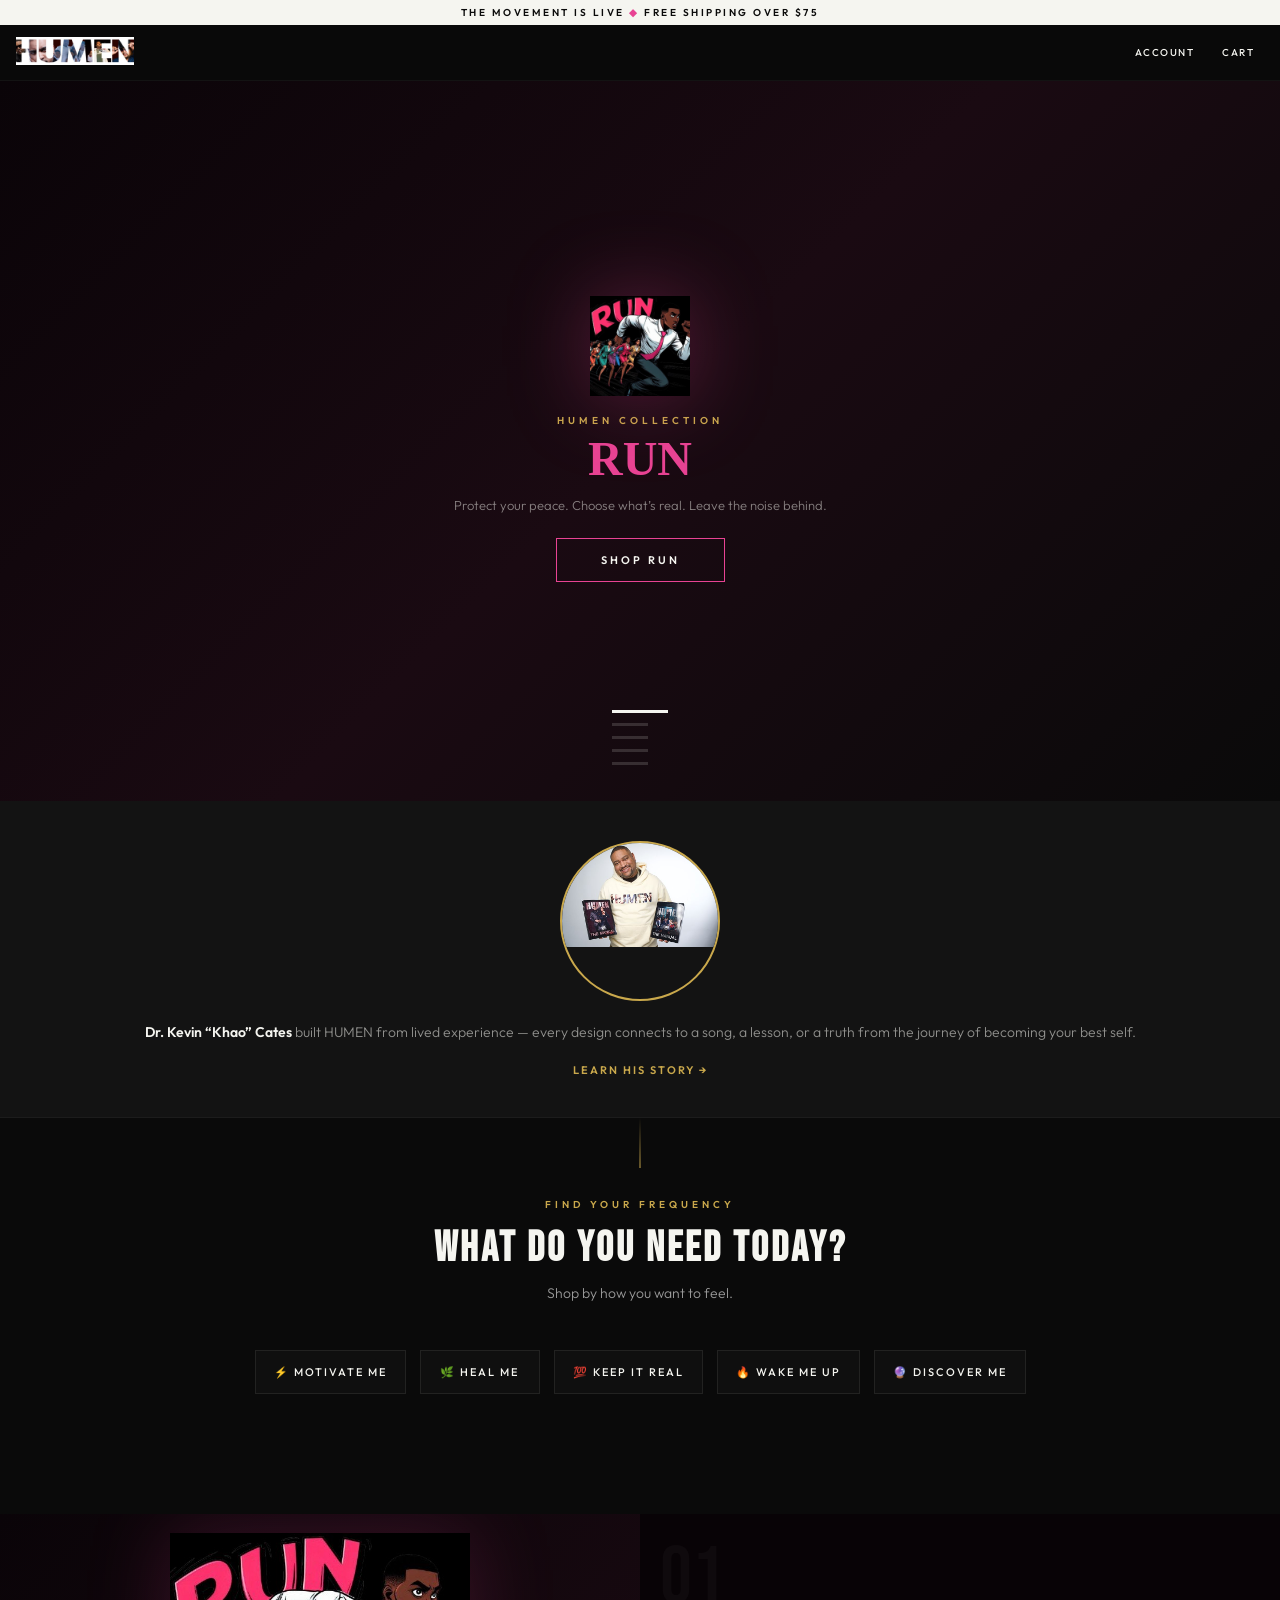
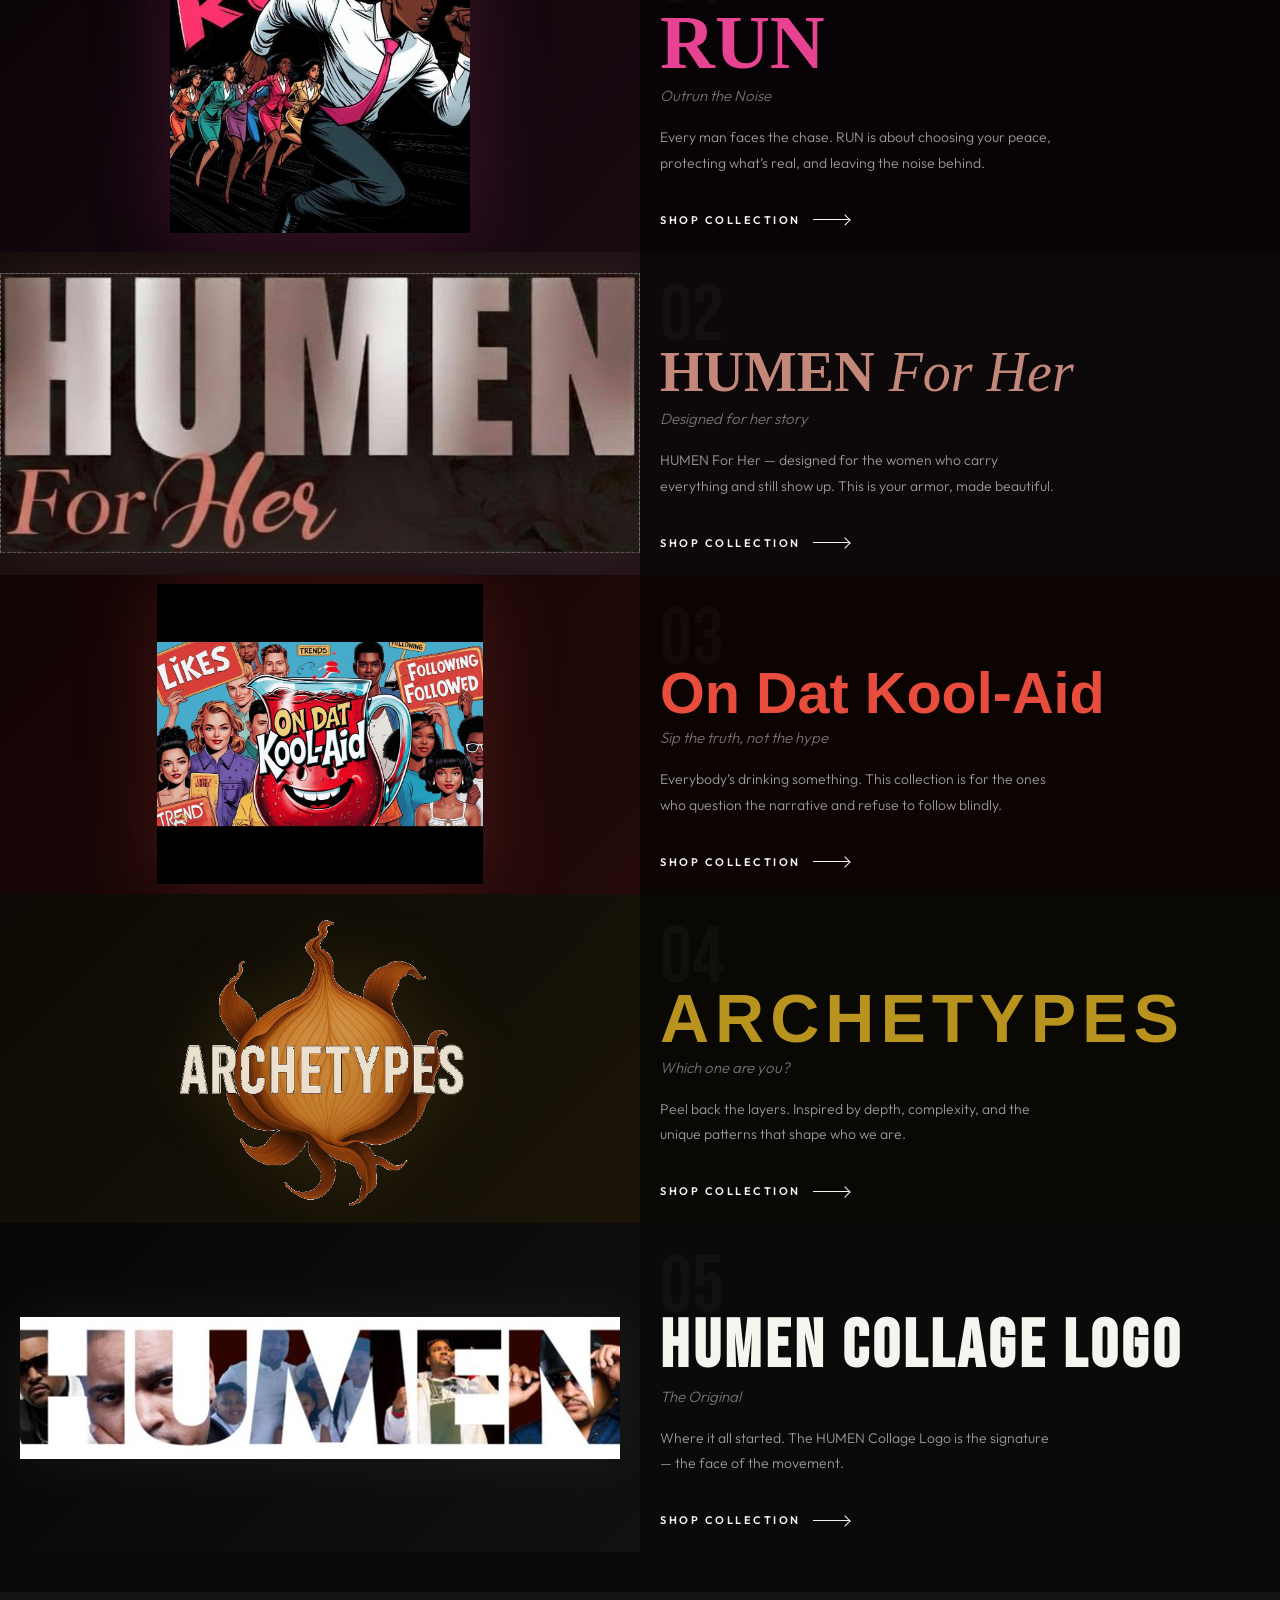
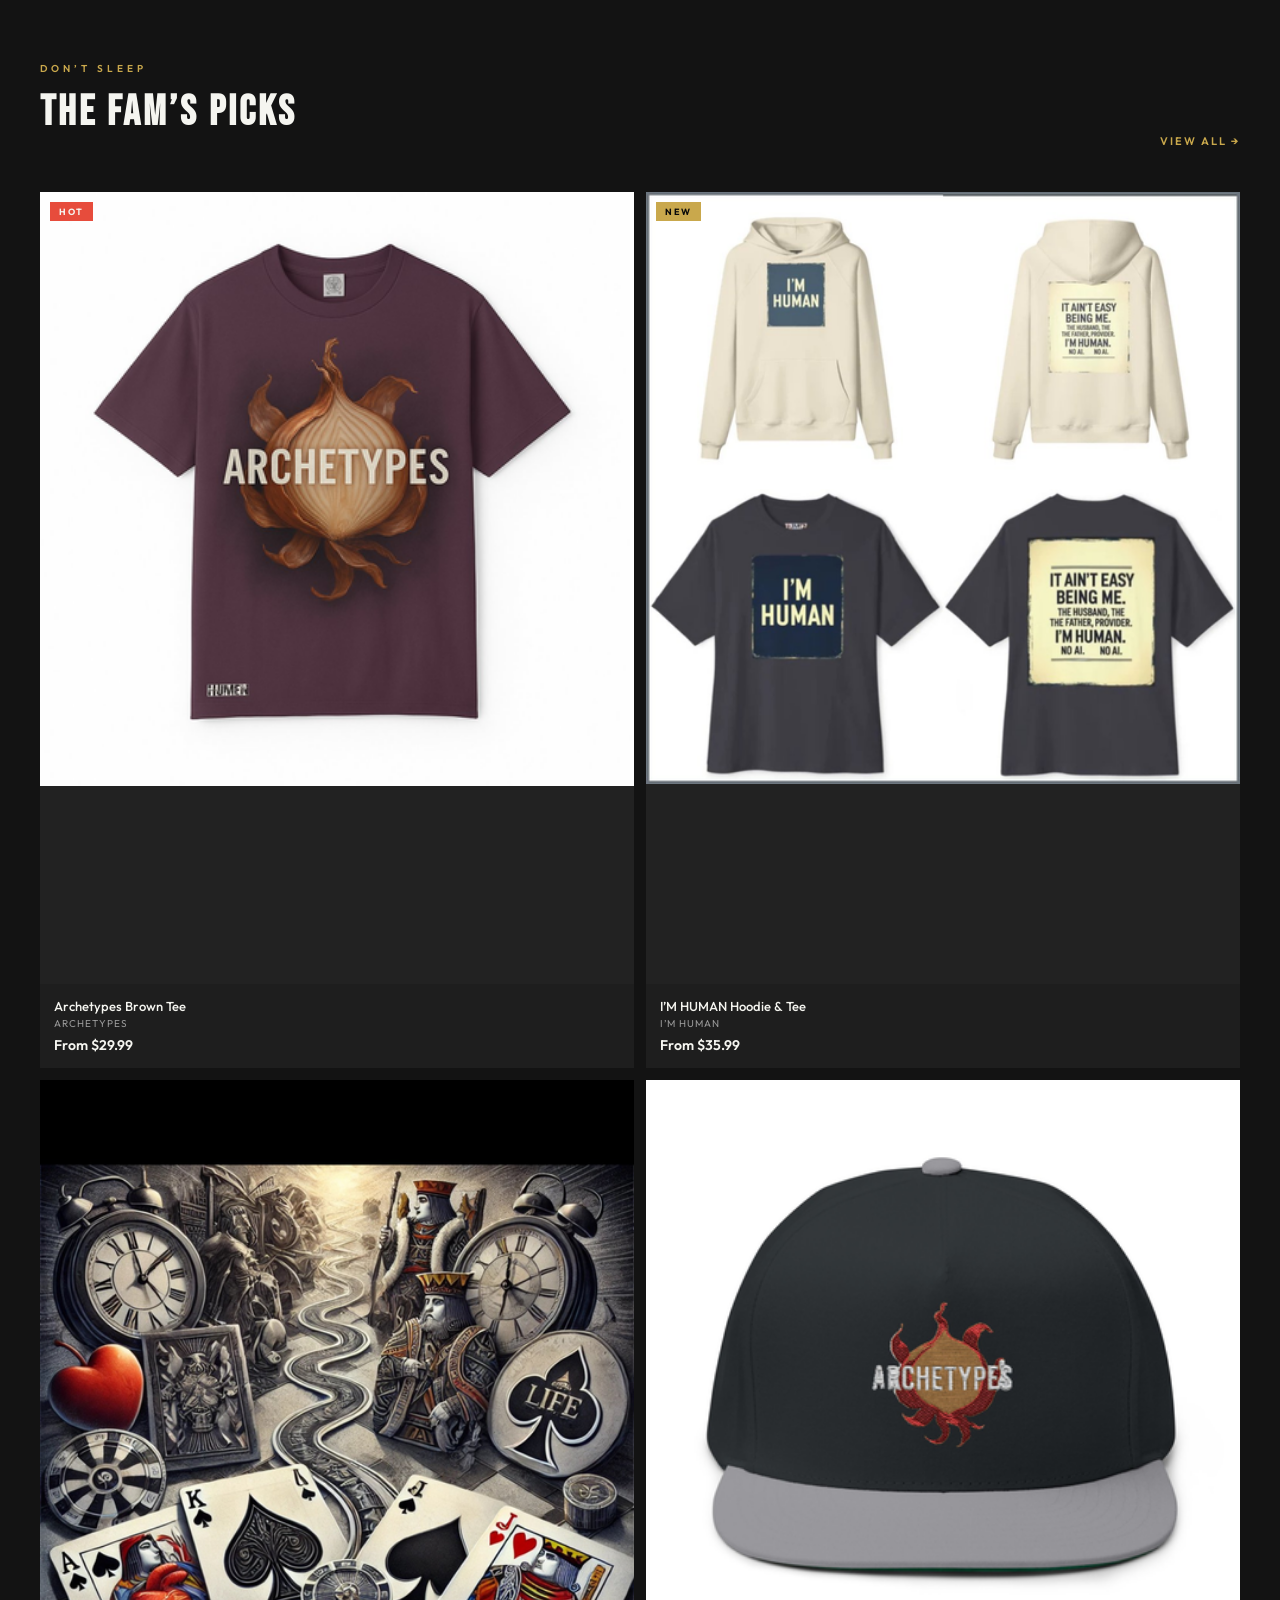
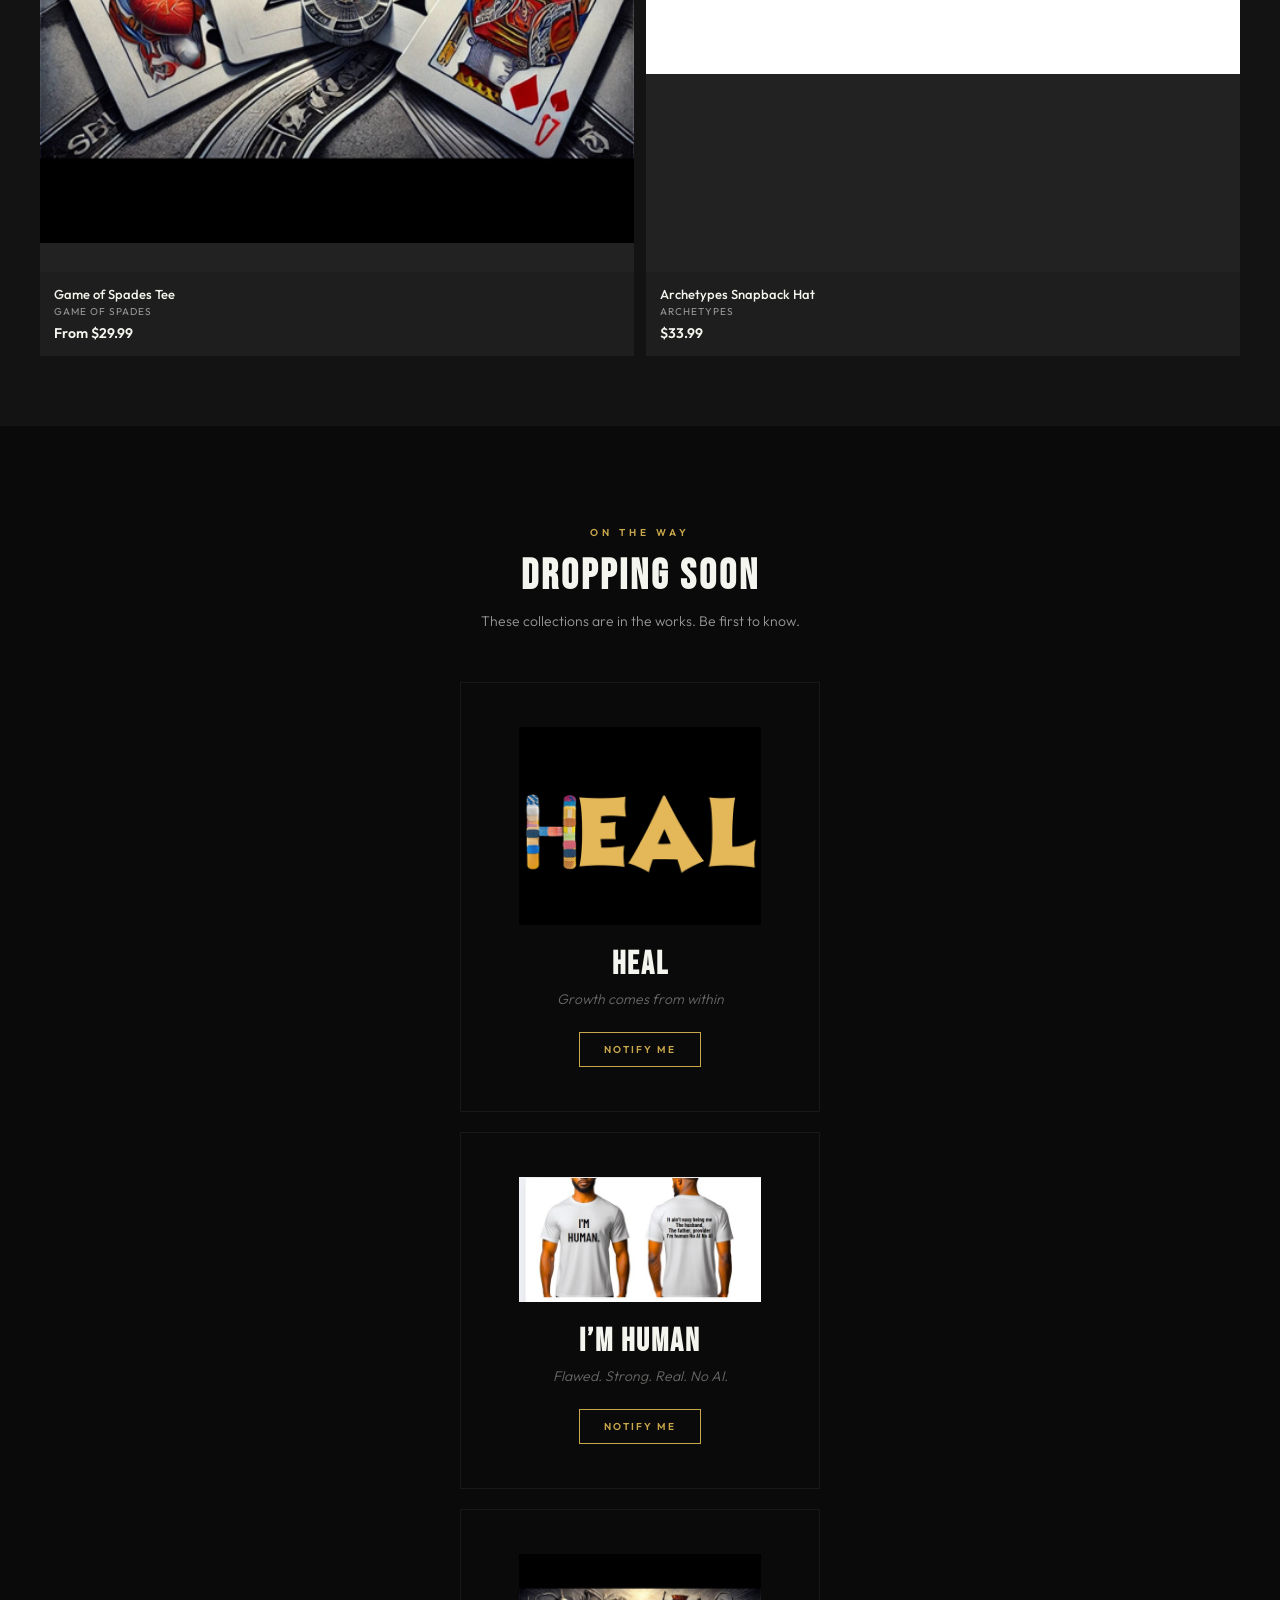
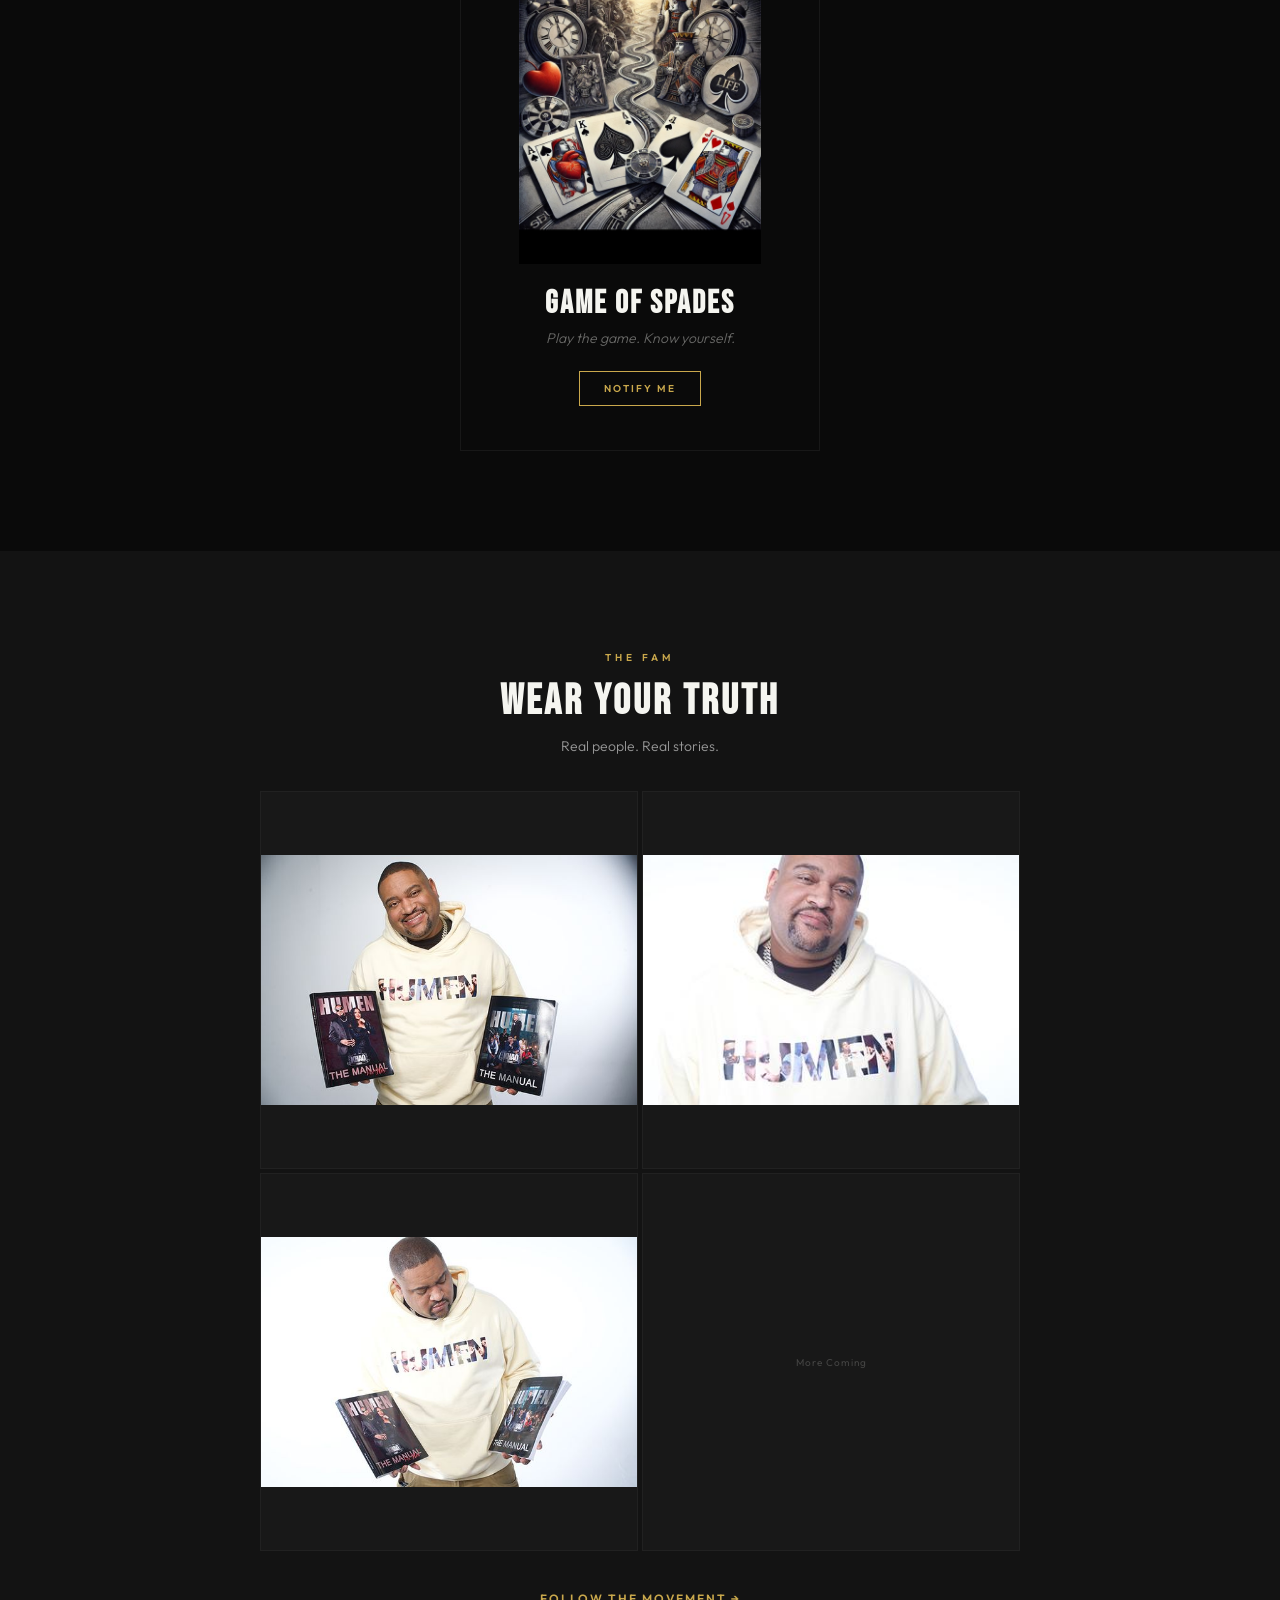
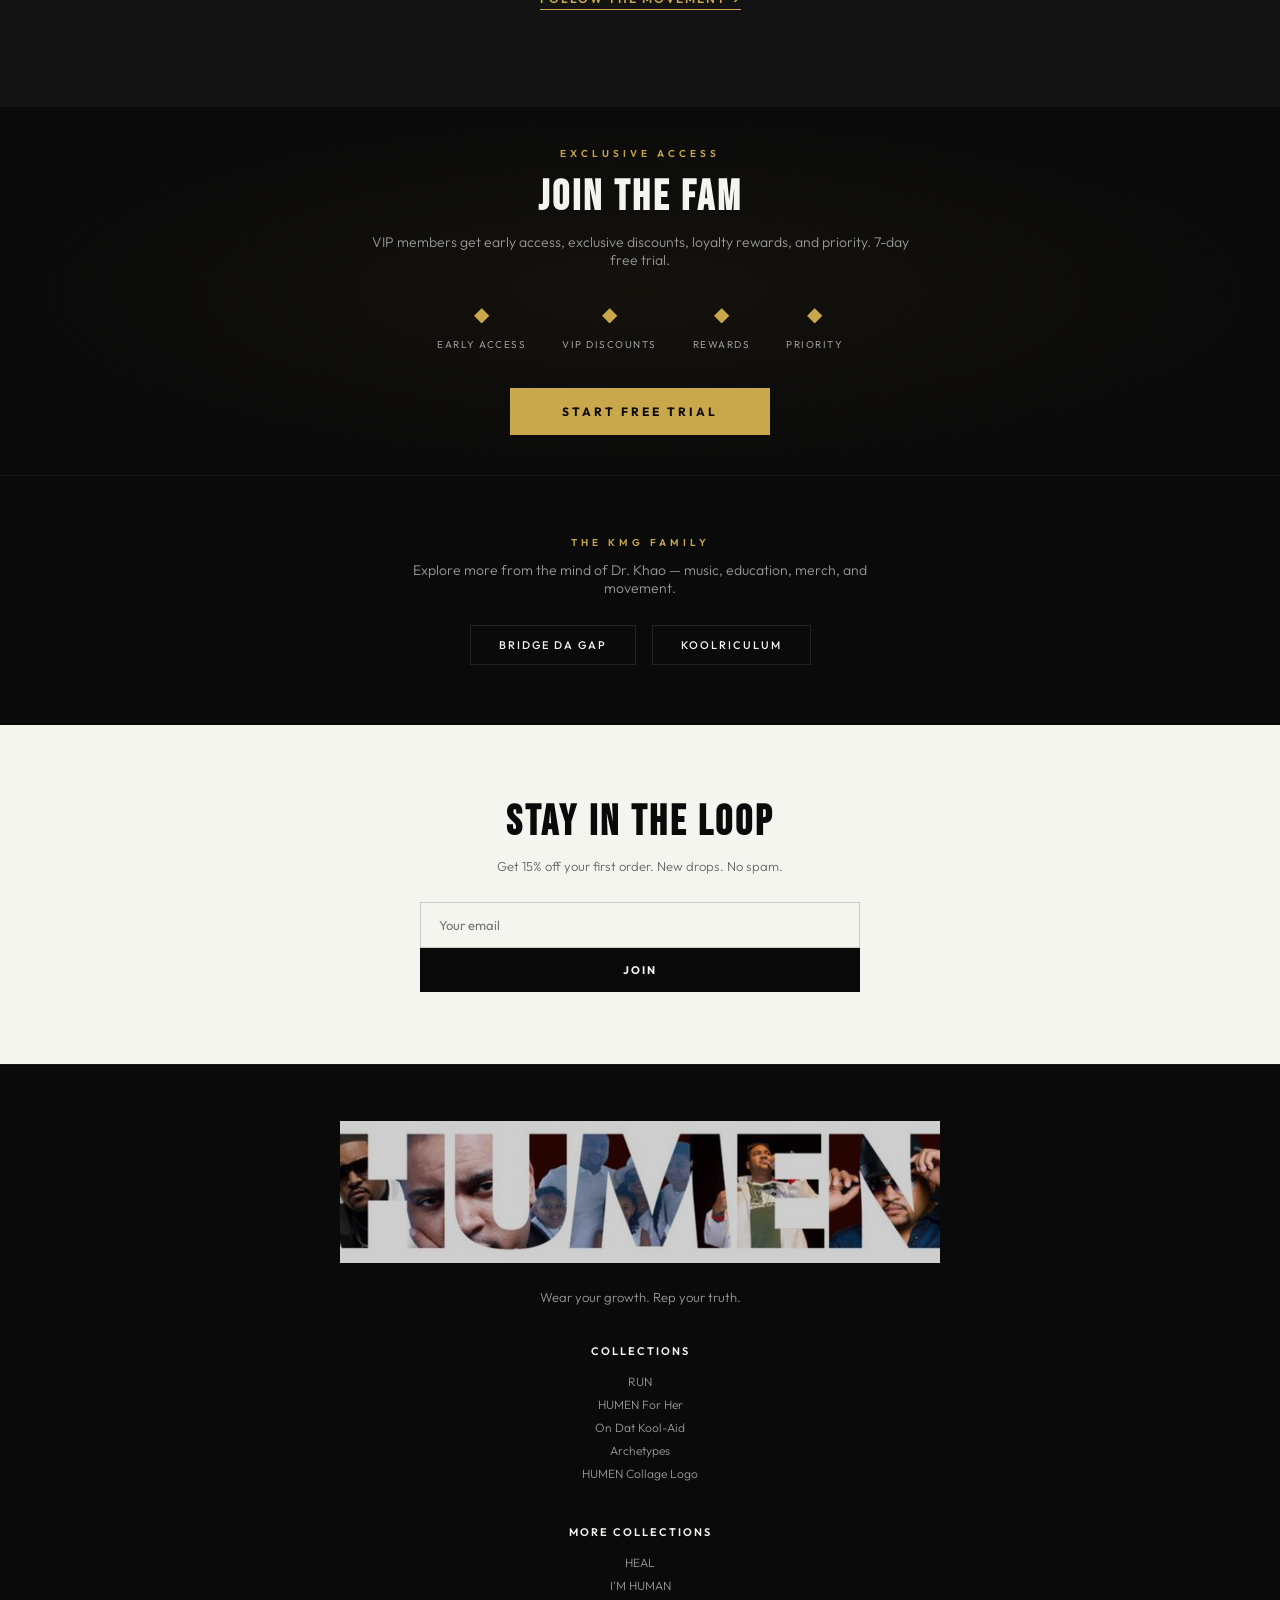
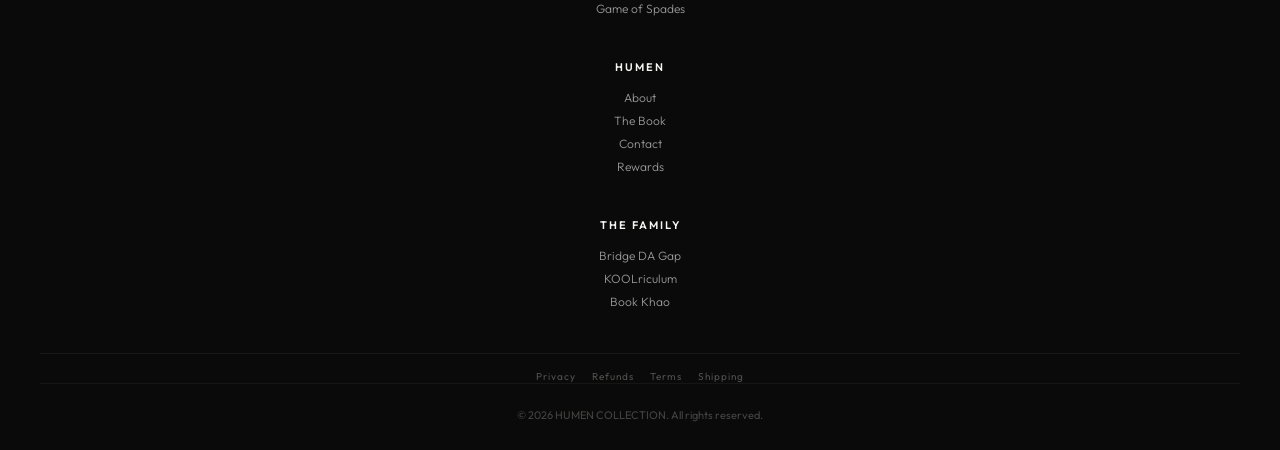
==== index.html @ 210ad0f3 "Add files via upload" ====
<!DOCTYPE html>
<html lang="en">
<head>
<meta charset="UTF-8">
<meta name="viewport" content="width=device-width, initial-scale=1.0">
<title>HUMEN COLLECTION | Wear Your Growth</title>
<link href="https://fonts.googleapis.com/css2?family=Bebas+Neue&family=Outfit:wght@300;400;500;600;700&family=Playfair+Display:ital,wght@0,700;1,400&display=swap" rel="stylesheet">
<link rel="stylesheet" href="css/styles.css?v=17">

</head>
<body>
<div id="cart-notif"><span class="cn-text"></span></div>
<div class="ban">The Movement Is Live <span class="ac">&#9670;</span> Free Shipping Over $75</div>
<nav>
  <div class="nl"><a href="index.html"><img src="images/humen-logo.jpg" alt="HUMEN" width="120" height="28"></a></div>
  <div class="nm" onclick="this.nextElementSibling.classList.toggle('open')">&#9776;</div>
  <ul class="nk">
    <li><a href="index.html">Home</a></li>
    <li class="nd"><a href="#">Collections &#9662;</a>
      <ul class="ndd">
        <li><a href="run.html">RUN</a></li>
        <li><a href="forher.html">HUMEN For Her</a></li>
        <li><a href="koolaid.html">On Dat Kool-Aid</a></li>
        <li><a href="archetypes.html">Archetypes</a></li>
        <li><a href="collage.html">Collage Logo</a></li>
        <li><a href="heal.html">HEAL</a></li>
        <li><a href="imhuman.html">I'M HUMAN</a></li>
        <li><a href="spades.html">Game of Spades</a></li>
      </ul>
    </li>
    <li><a href="https://www.humencollection.me/collections/all-products" target="_blank">Shop All</a></li>
    <li><a href="about.html">About</a></li>
    <li><a href="https://www.humen.me/books" target="_blank">The Book</a></li>
  </ul>
  <div class="nr">
    <a href="https://www.humencollection.me/account" target="_blank" class="ni">Account</a>
    <a href="cart.html" class="ni">Cart <span class="cart-count">0</span></a>
  </div>
</nav>



<section class="hero" style="height:80vh;min-height:480px;max-height:750px;position:relative;overflow:hidden">

<div class="hs s-run on" style="position:absolute;inset:0;display:flex;align-items:center;justify-content:center;padding:0">
<div style="text-align:center;max-width:600px;padding:0 30px">
<img src="images/run-art.png" alt="RUN" style="margin-bottom:14px;filter:drop-shadow(0 0 40px rgba(232,67,147,.3))">
<div style="font-size:10px;letter-spacing:4px;text-transform:uppercase;color:var(--gd);margin-bottom:6px;font-weight:600">HUMEN Collection</div>
<h1 style="font-family:'Permanent Marker',cursive;font-size:clamp(32px,4vw,48px);color:var(--rp);line-height:1.1;margin-bottom:10px">RUN</h1>
<p style="font-size:13px;color:rgba(245,245,240,.5);font-weight:300;line-height:1.5;margin-bottom:22px">Protect your peace. Choose what’s real. Leave the noise behind.</p>
<a href="#" class="hb bp" onclick="window.location.href='run.html';return false"><span>Shop RUN</span></a>
</div>
</div>

<div class="hs s-fh" style="position:absolute;inset:0;display:flex;align-items:center;justify-content:center;padding:0">
<div style="text-align:center;max-width:600px;padding:0 30px">
<img src="images/forher-logo.png" alt="HUMEN For Her" style="margin-bottom:14px;filter:drop-shadow(0 0 30px rgba(196,136,123,.2))">
<div style="font-size:10px;letter-spacing:4px;text-transform:uppercase;color:var(--gd);margin-bottom:6px;font-weight:600">HUMEN Collection</div>
<h1 style="font-family:'Cormorant Garamond',serif;font-size:clamp(15px,1.8vw,20px);font-style:italic;letter-spacing:3px;color:var(--hr);line-height:1.1;margin-bottom:10px">Strength never looked this good.</h1>
<p style="font-size:13px;color:rgba(245,245,240,.5);font-weight:300;line-height:1.5;margin-bottom:22px">Designed for her story.</p>
<a href="#" class="hb br" onclick="window.location.href='forher.html';return false"><span>Shop HUMEN For Her</span></a>
</div>
</div>

<div class="hs s-ka" style="position:absolute;inset:0;display:flex;align-items:center;justify-content:center;padding:0">
<div style="text-align:center;max-width:600px;padding:0 30px">
<img src="images/koolaid-art.png" alt="On Dat Kool-Aid" style="margin-bottom:14px;filter:drop-shadow(0 0 40px rgba(231,76,60,.2))">
<div style="font-size:10px;letter-spacing:4px;text-transform:uppercase;color:var(--gd);margin-bottom:6px;font-weight:600">HUMEN Collection</div>
<h1 style="font-family:'Righteous',sans-serif;font-size:clamp(22px,3vw,36px);color:var(--kr);line-height:1.1;margin-bottom:10px">ON DAT KOOL-AID</h1>
<p style="font-size:13px;color:rgba(245,245,240,.5);font-weight:300;line-height:1.5;margin-bottom:22px">Sip the truth, not the hype.</p>
<a href="#" class="hb brd" onclick="window.location.href='koolaid.html';return false"><span>Shop Kool-Aid</span></a>
</div>
</div>

<div class="hs s-ar" style="position:absolute;inset:0;display:flex;align-items:center;justify-content:center;padding:0">
<div style="text-align:center;max-width:600px;padding:0 30px">
<img src="images/archetypes-logo.png" alt="Archetypes" style="margin-bottom:14px;filter:drop-shadow(0 0 30px rgba(184,148,31,.15))">
<div style="font-size:10px;letter-spacing:4px;text-transform:uppercase;color:var(--gd);margin-bottom:6px;font-weight:600">HUMEN Collection</div>
<h1 style="font-family:'Oswald',sans-serif;font-size:clamp(22px,3vw,36px);font-weight:700;letter-spacing:6px;color:var(--ag);line-height:1.1;margin-bottom:10px">ARCHETYPES</h1>
<p style="font-size:13px;color:rgba(245,245,240,.5);font-weight:300;line-height:1.5;margin-bottom:22px">Peel back the layers. Which one are you?</p>
<a href="#" class="hb bg" onclick="window.location.href='archetypes.html';return false"><span>Shop Archetypes</span></a>
</div>
</div>

<div class="hs s-cl" style="position:absolute;inset:0;display:flex;align-items:center;justify-content:center;padding:0">
<div style="text-align:center;max-width:600px;padding:0 30px">
<img src="images/humen-logo.jpg" alt="HUMEN" style="margin-bottom:14px;filter:drop-shadow(0 0 30px rgba(255,255,255,.06))">
<div style="font-size:10px;letter-spacing:4px;text-transform:uppercase;color:var(--gd);margin-bottom:6px;font-weight:600">HUMEN Collection</div>
<h1 style="font-family:'Bebas Neue',sans-serif;font-size:clamp(22px,3vw,36px);letter-spacing:4px;color:var(--wh);line-height:1.1;margin-bottom:10px">HUMEN COLLAGE LOGO</h1>
<p style="font-size:13px;color:rgba(245,245,240,.5);font-weight:300;line-height:1.5;margin-bottom:22px">The original. The foundation. Wear the story.</p>
<a href="#" class="hb " onclick="window.location.href='collage.html';return false"><span>Shop The Original</span></a>
</div>
</div>

<div class="hi"><button class="ind on" onclick="gs(0)"></button><button class="ind" onclick="gs(1)"></button><button class="ind" onclick="gs(2)"></button><button class="ind" onclick="gs(3)"></button><button class="ind" onclick="gs(4)"></button></div>
</section>

<section class="fs">
<div class="fp" style="width:160px;height:160px;min-width:160px;min-height:160px;border-radius:50%;border:2px solid var(--gd);overflow:hidden;flex-shrink:0"><img src="images/khao-books.jpg" alt="Khao"></div>
<p class="ft"><strong>Dr. Kevin &ldquo;Khao&rdquo; Cates</strong> built HUMEN from lived experience &mdash; every design connects to a song, a lesson, or a truth from the journey of becoming your best self.</p>
<a href="https://www.humen.me" target="_blank" class="fk">Learn His Story &rarr;</a>
</section>

<section class="ms" id="mood">
<div class="sl">Find Your Frequency</div><h2 class="st">WHAT DO YOU NEED TODAY?</h2><p class="ss">Shop by how you want to feel.</p>
<div class="mg">
<a href="#" class="mb mr" onclick="window.location.href='run.html';return false">&#9889; Motivate Me</a>
<a href="#" class="mb mh" onclick="window.location.href='heal.html';return false">&#127807; Heal Me</a>
<a href="#" class="mb mrl" onclick="window.location.href='imhuman.html';return false">&#128175; Keep It Real</a>
<a href="#" class="mb mw" onclick="window.location.href='koolaid.html';return false">&#128293; Wake Me Up</a>
<a href="#" class="mb md" onclick="window.location.href='archetypes.html';return false">&#128302; Discover Me</a>
</div>
</section>

<section class="cs" id="cols">
<div class="cb b-run fi"><div class="cv"><div class="cvb"></div><img src="images/run-art.png" alt="RUN" style="filter:drop-shadow(0 0 40px rgba(232,67,147,.2))"></div><div class="ci"><div class="cn">01</div><h2 style="font-family:'Permanent Marker',cursive;font-size:clamp(44px,6vw,76px);color:var(--rp);line-height:1;margin-bottom:6px">RUN</h2><p class="ct">Outrun the Noise</p><p class="cst">Every man faces the chase. RUN is about choosing your peace, protecting what&rsquo;s real, and leaving the noise behind.</p><a class="cc" onclick="window.location.href='run.html'">Shop Collection <span class="aw"></span></a></div></div>
<div class="cb b-fh" onclick="window.open('https://www.humencollection.me/collections/humen-for-her','_blank')" style="cursor:pointer fi"><div class="cv"><div class="cvb"></div><img src="images/forher-logo.png" alt="HUMEN For Her" style="max-width:55%;filter:drop-shadow(0 0 30px rgba(196,136,123,.15))"></div><div class="ci"><div class="cn">02</div><h2 style="font-family:'Cormorant Garamond',serif;font-size:clamp(34px,5vw,56px);font-weight:600;color:var(--hr);line-height:1.1;margin-bottom:6px">HUMEN <em style="font-style:italic;font-weight:400">For Her</em></h2><p class="ct">Designed for her story</p><p class="cst">HUMEN For Her &mdash; designed for the women who carry everything and still show up. This is your armor, made beautiful.</p><a class="cc" onclick="window.location.href='forher.html'">Shop Collection <span class="aw"></span></a></div></div>
<div class="cb b-ka" onclick="window.open('https://www.humencollection.me/collections/on-dat-kool-aid','_blank')" style="cursor:pointer fi"><div class="cv"><div class="cvb"></div><img src="images/koolaid-art.png" alt="On Dat Kool-Aid" style="max-width:65%;filter:drop-shadow(0 0 40px rgba(231,76,60,.2))"></div><div class="ci"><div class="cn">03</div><h2 style="font-family:'Righteous',sans-serif;font-size:clamp(32px,4.5vw,58px);color:var(--kr);line-height:1;margin-bottom:6px">On Dat Kool-Aid</h2><p class="ct">Sip the truth, not the hype</p><p class="cst">Everybody&rsquo;s drinking something. This collection is for the ones who question the narrative and refuse to follow blindly.</p><a class="cc" onclick="window.location.href='koolaid.html'">Shop Collection <span class="aw"></span></a></div></div>
<div class="cb b-ar" onclick="window.open('https://www.humencollection.me/collections/archetypes','_blank')" style="cursor:pointer fi"><div class="cv"><div class="cvb"></div><img src="images/archetypes-logo.png" alt="Archetypes" style="max-width:55%;filter:drop-shadow(0 0 30px rgba(184,148,31,.15))"></div><div class="ci"><div class="cn">04</div><h2 style="font-family:'Oswald',sans-serif;font-size:clamp(38px,5.5vw,68px);font-weight:700;color:var(--ag);letter-spacing:6px;text-transform:uppercase;line-height:1;margin-bottom:6px">Archetypes</h2><p class="ct">Which one are you?</p><p class="cst">Peel back the layers. Inspired by depth, complexity, and the unique patterns that shape who we are.</p><a class="cc" onclick="window.location.href='archetypes.html'">Shop Collection <span class="aw"></span></a></div></div>
<div class="cb b-cl" onclick="window.open('https://www.humencollection.me/collections/humen-collection','_blank')" style="cursor:pointer fi"><div class="cv"><div class="cvb"></div><img src="images/humen-logo.jpg" alt="HUMEN" style="max-width:65%;filter:drop-shadow(0 0 30px rgba(255,255,255,.06))"></div><div class="ci"><div class="cn">05</div><h2 style="font-family:'Bebas Neue',sans-serif;font-size:clamp(38px,5.5vw,68px);letter-spacing:4px;line-height:1;margin-bottom:6px">HUMEN Collage Logo</h2><p class="ct">The Original</p><p class="cst">Where it all started. The HUMEN Collage Logo is the signature &mdash; the face of the movement.</p><a class="cc" onclick="window.location.href='collage.html'">Shop Collection <span class="aw"></span></a></div></div>
</section>

<section class="ts" id="trend">
<div class="th"><div><div class="sl">Don&rsquo;t Sleep</div><h2 class="st">THE FAM&rsquo;S PICKS</h2></div><a href="https://www.humencollection.me/collections/all-products" target="_blank" class="tl">View All &rarr;</a></div>
<div class="tg">
<div class="pc" onclick="window.open('https://www.humencollection.me/collections/archetypes','_blank')" style="cursor:pointer"><div class="pi"><div class="pb">Hot</div><img src="images/archetypes-mock.png" alt="Archetypes Tee"><div class="qb">Add to Cart &rarr;</div></div><div class="pd"><div class="pn">Archetypes Brown Tee</div><div class="pct">Archetypes</div><div class="pp">From $29.99</div></div></div>
<div class="pc" onclick="window.open('https://www.humencollection.me/collections/im-human','_blank')" style="cursor:pointer"><div class="pi"><div class="pb nb">New</div><img src="images/im-human-mocks.png" alt="I'M HUMAN"><div class="qb">Add to Cart &rarr;</div></div><div class="pd"><div class="pn">I&rsquo;M HUMAN Hoodie &amp; Tee</div><div class="pct">I&rsquo;M HUMAN</div><div class="pp">From $35.99</div></div></div>
<div class="pc"><div class="pi"><img src="images/spades-tshirt.png" alt="Game of Spades"><div class="qb">Add to Cart &rarr;</div></div><div class="pd"><div class="pn">Game of Spades Tee</div><div class="pct">Game of Spades</div><div class="pp">From $29.99</div></div></div>
<div class="pc" onclick="window.open('https://www.humencollection.me/products/archetypes-collection-designer-flat-bill-cap','_blank')" style="cursor:pointer"><div class="pi"><img src="images/archetypes-hat.png" alt="Archetypes Hat"><div class="qb">Add to Cart &rarr;</div></div><div class="pd"><div class="pn">Archetypes Snapback Hat</div><div class="pct">Archetypes</div><div class="pp">$33.99</div></div></div>
</div>
</section>

<section class="cms">
<div class="sl">On The Way</div><h2 class="st">DROPPING SOON</h2><p class="ss" style="margin-bottom:52px">These collections are in the works. Be first to know.</p>
<div class="cmg">
<div class="cmc"><img src="images/heal-logo.png" alt="HEAL"><h3 class="cmn">HEAL</h3><p class="cmt">Growth comes from within</p><button class="nb2">Notify Me</button></div>
<div class="cmc"><img src="images/im-human-tee.png" alt="I'M HUMAN"><h3 class="cmn">I&rsquo;M HUMAN</h3><p class="cmt">Flawed. Strong. Real. No AI.</p><button class="nb2">Notify Me</button></div>
<div class="cmc"><img src="images/spades-tshirt.png" alt="Game of Spades" style="max-width:240px"><h3 class="cmn">GAME OF SPADES</h3><p class="cmt">Play the game. Know yourself.</p><button class="nb2">Notify Me</button></div>
</div>
</section>

<section class="coms">
<div class="sl">The Fam</div><h2 class="st">WEAR YOUR TRUTH</h2><p class="ss" style="max-width:480px;margin:0 auto 36px">Real people. Real stories.</p>
<div class="sg">
<div class="stl"><img src="images/khao-books.jpg" alt="" style="width:100%;height:100%;object-fit:cover"></div>
<div class="stl"><img src="images/khao-closeup.jpg" alt="" style="width:100%;height:100%;object-fit:cover"></div>
<div class="stl"><img src="images/khao-looking.jpg" alt="" style="width:100%;height:100%;object-fit:cover"></div>
<div class="stl" style="font-size:10px;color:rgba(245,245,240,.2)">More Coming</div>
</div>
<a href="#" class="cca">Follow The Movement &rarr;</a>
</section>

<section class="vs">
<div class="vc">
<div class="sl">Exclusive Access</div><h2 class="st">JOIN THE FAM</h2><p class="ss" style="margin-bottom:0">VIP members get early access, exclusive discounts, loyalty rewards, and priority. 7-day free trial.</p>
<div class="vp"><div class="pk"><span class="pki">&#9670;</span><span class="pkt">Early Access</span></div><div class="pk"><span class="pki">&#9670;</span><span class="pkt">VIP Discounts</span></div><div class="pk"><span class="pki">&#9670;</span><span class="pkt">Rewards</span></div><div class="pk"><span class="pki">&#9670;</span><span class="pkt">Priority</span></div></div>
<a href="https://www.humencollection.me/products/monthly" target="_blank" class="vb">Start Free Trial</a>
</div>
</section>


<section style="padding:60px 40px;background:var(--bk);text-align:center;border-top:1px solid rgba(245,245,240,.04)">
<div class="sl">The KMG Family</div>
<p style="font-size:14px;color:var(--lg);font-weight:300;margin-bottom:28px;max-width:500px;margin-left:auto;margin-right:auto">Explore more from the mind of Dr. Khao &mdash; music, education, merch, and movement.</p>
<div style="display:flex;gap:16px;justify-content:center;flex-wrap:wrap">
<a href="https://bridgedagap.com" target="_blank" target="_blank" style="padding:12px 28px;border:1px solid rgba(245,245,240,.1);color:var(--wh);text-decoration:none;font-size:11px;letter-spacing:2px;text-transform:uppercase;font-weight:500;transition:all .3s" onmouseover="this.style.borderColor='var(--gd)';this.style.color='var(--gd)'" onmouseout="this.style.borderColor='rgba(245,245,240,.1)';this.style.color='var(--wh)'">Bridge DA Gap</a>
<a href="https://koolriculum.com" target="_blank" target="_blank" style="padding:12px 28px;border:1px solid rgba(245,245,240,.1);color:var(--wh);text-decoration:none;font-size:11px;letter-spacing:2px;text-transform:uppercase;font-weight:500;transition:all .3s" onmouseover="this.style.borderColor='var(--gd)';this.style.color='var(--gd)'" onmouseout="this.style.borderColor='rgba(245,245,240,.1)';this.style.color='var(--wh)'">KOOLriculum</a>
</div>
</section>
<section class="ns">
<h2 class="st" style="color:var(--bk)">STAY IN THE LOOP</h2><p style="font-size:13px;color:#666;font-weight:300">Get 15% off your first order. New drops. No spam.</p>
<div class="nf"><input type="email" class="nin" placeholder="Your email"><button class="nsb" onclick="window.open('https://www.humencollection.me/pages/newsletter','_blank')">Join</button></div>
</section>


<footer>
  <div class="fg">
    <div>
      <a href="index.html"><img src="images/humen-logo.jpg" alt="HUMEN" class="fli"></a>
      <p class="fbt">Wear your growth. Rep your truth.</p>
    </div>
    <div class="fc">
      <h4>Collections</h4>
      <a href="run.html">RUN</a>
      <a href="forher.html">HUMEN For Her</a>
      <a href="koolaid.html">On Dat Kool-Aid</a>
      <a href="archetypes.html">Archetypes</a>
      <a href="collage.html">HUMEN Collage Logo</a>
    </div>
    <div class="fc">
      <h4>More Collections</h4>
      <a href="heal.html">HEAL</a>
      <a href="imhuman.html">I'M HUMAN</a>
      <a href="spades.html">Game of Spades</a>
    </div>
    <div class="fc">
      <h4>HUMEN</h4>
      <a href="about.html">About</a>
      <a href="https://www.humen.me/books" target="_blank">The Book</a>
      <a href="https://www.humencollection.me/pages/contact" target="_blank">Contact</a>
      <a href="https://rewards.humencollection.me/pages/c271bf75-2b35-4ad0-a203-0f86c42dd423?locale=en&region_country=US" target="_blank">Rewards</a>
    </div>
    <div class="fc">
      <h4>The Family</h4>
      <a href="https://bridgedagap.com" target="_blank">Bridge DA Gap</a>
      <a href="https://koolriculum.com" target="_blank">KOOLriculum</a>
      <a href="https://kevinkhaocates.com" target="_blank">Book Khao</a>
    </div>
  </div>
  <div style="margin-top:20px;padding-top:16px;border-top:1px solid rgba(245,245,240,.06);display:flex;flex-wrap:wrap;gap:16px;justify-content:center">
    <a href="https://www.humencollection.me/policies/privacy-policy" target="_blank" style="font-size:10px;color:rgba(245,245,240,.3);text-decoration:none;letter-spacing:1px">Privacy</a>
    <a href="https://www.humencollection.me/policies/refund-policy" target="_blank" style="font-size:10px;color:rgba(245,245,240,.3);text-decoration:none;letter-spacing:1px">Refunds</a>
    <a href="https://www.humencollection.me/policies/terms-of-service" target="_blank" style="font-size:10px;color:rgba(245,245,240,.3);text-decoration:none;letter-spacing:1px">Terms</a>
    <a href="https://www.humencollection.me/policies/shipping-policy" target="_blank" style="font-size:10px;color:rgba(245,245,240,.3);text-decoration:none;letter-spacing:1px">Shipping</a>
  </div>
  <div class="fb">&copy; 2026 HUMEN COLLECTION. All rights reserved.</div>
</footer>
<script src="js/cart.js"></script>
<script>
let c=0;
const sl=document.querySelectorAll('.hs');
const ind=document.querySelectorAll('.ind');
const t=sl.length;
function gs(i){if(sl.length===0)return;sl[c].classList.remove('on');ind[c].classList.remove('on');c=i;sl[c].classList.add('on');ind[c].classList.add('on')}
if(t>0)setInterval(()=>gs((c+1)%t),5500);
document.querySelectorAll('.fi').forEach(el=>new IntersectionObserver(e=>{e.forEach(x=>{if(x.isIntersecting)x.target.classList.add('vis')})},{threshold:.12}).observe(el));
setTimeout(function(){document.querySelectorAll('.fi').forEach(function(el){el.classList.add('vis')})},1500);
</script>
</body>
</html>
---- css/styles.css ----
*{margin:0;padding:0;box-sizing:border-box}
:root{--bk:#0a0a0a;--wh:#f5f5f0;--gd:#c9a84c;--gy:#131313;--mg:#1e1e1e;--lg:#999;--kr:#e74c3c;--rp:#e84393;--hr:#c4887b;--ag:#b8941f;--sg:#6b4c3b}
html{scroll-behavior:smooth}body{font-family:'Outfit',sans-serif;background:var(--bk);color:var(--wh);overflow-x:hidden}
/* Pages are separate files now - no hide/show needed */

/* === NAV === */
.ban{background:var(--wh);color:var(--bk);text-align:center;padding:6px 20px;font-size:10px;font-weight:600;letter-spacing:2.5px;text-transform:uppercase;z-index:100;position:relative}.ban .ac{color:var(--rp)}
nav{display:flex;justify-content:space-between;align-items:center;padding:10px 40px;background:rgba(10,10,10,.92);backdrop-filter:blur(16px);position:sticky;top:0;width:100%;z-index:50;border-bottom:1px solid rgba(245,245,240,.04);max-height:56px}
.nl{cursor:pointer}.nl img{height:28px;max-height:28px;width:auto}
.nk{display:flex;gap:28px;list-style:none;align-items:center}.nk a{color:var(--wh);text-decoration:none;font-size:11px;font-weight:500;letter-spacing:2px;text-transform:uppercase;transition:opacity .3s}.nk a:hover{opacity:.7}
.nr{display:flex;gap:20px;align-items:center}.ni{color:var(--wh);text-decoration:none;font-size:11px;letter-spacing:1.5px;text-transform:uppercase;font-weight:500;transition:opacity .3s}.ni:hover{opacity:.7}

/* === SHARED === */
.sl{font-size:10px;letter-spacing:4px;text-transform:uppercase;color:var(--gd);margin-bottom:12px;font-weight:600}
.st{font-family:'Bebas Neue',sans-serif;font-size:clamp(30px,5vw,48px);letter-spacing:3px;margin-bottom:10px}
.ss{color:var(--lg);font-size:14px;margin-bottom:48px;font-weight:300}
.fi{opacity:0;transform:translateY(24px);transition:opacity .7s,transform .7s}.fi.vis{opacity:1;transform:translateY(0)}

/* === HERO === */
.hero{position:relative;overflow:hidden}
.hero img{max-height:100px!important;max-width:300px!important;object-fit:contain!important}
.hs{opacity:0;transition:opacity 1.2s}.hs.on{opacity:1}
.hc{position:relative;z-index:10;padding:0 40px}
.hl{font-size:10px;letter-spacing:4px;text-transform:uppercase;color:var(--gd);margin-bottom:14px;font-weight:600}
.hsub{font-size:clamp(13px,1.6vw,17px);color:rgba(245,245,240,.5);margin-bottom:32px;font-weight:300;line-height:1.7;max-width:440px}
.hb{display:inline-block;padding:14px 44px;border:1px solid rgba(245,245,240,.5);color:var(--wh);text-decoration:none;font-size:11px;letter-spacing:3px;text-transform:uppercase;font-weight:600;transition:all .4s;position:relative;overflow:hidden}
.hb::before{content:'';position:absolute;inset:0;background:var(--wh);transform:translateY(100%);transition:transform .4s}.hb:hover{color:var(--bk)}.hb:hover::before{transform:translateY(0)}.hb span{position:relative;z-index:2}
.hb.bp{border-color:var(--rp)}.hb.bp::before{background:var(--rp)}.hb.bp:hover{color:#fff}
.hb.br{border-color:var(--hr)}.hb.br::before{background:var(--hr)}.hb.br:hover{color:#fff}
.hb.brd{border-color:var(--kr)}.hb.brd::before{background:var(--kr)}.hb.brd:hover{color:#fff}
.hb.bg{border-color:var(--ag)}.hb.bg::before{background:var(--ag)}.hb.bg:hover{color:var(--bk)}
.hb.bsg{border-color:var(--sg)}.hb.bsg::before{background:var(--sg)}.hb.bsg:hover{color:#fff}

.s-run{background:linear-gradient(135deg,#0a0408,#1a0a12 50%,#0a0a0a)}

@keyframes fl{0%,100%{transform:translateY(0)}50%{transform:translateY(-10px)}}

.s-fh{background:linear-gradient(135deg,#120a0a,#201218 40%,#0a0808);justify-content:center}

.s-ka{background:linear-gradient(135deg,#140505,#2a0808 40%,#0a0a0a);justify-content:center}
.s-ka::before{content:'';position:absolute;inset:0;background:radial-gradient(circle at 50%,rgba(231,76,60,.1),transparent 60%)}

.s-ar{background:linear-gradient(135deg,#0a0a05,#141008 40%,#0a0a0a);justify-content:center}
.s-ar::before{content:'';position:absolute;inset:0;background:radial-gradient(circle at 60% 50%,rgba(184,148,31,.07),transparent 60%)}

.s-cl{background:linear-gradient(135deg,#050505,#0e0e0e 40%,#080808);justify-content:center}

.hi{position:absolute;bottom:36px;left:50%;transform:translateX(-50%);display:flex;gap:10px;z-index:20}
.ind{width:36px;height:3px;background:rgba(245,245,240,.15);cursor:pointer;transition:all .4s;border:none}.ind.on{background:var(--wh);width:56px}

/* === FOUNDER === */
.fs{display:flex;align-items:center;padding:48px 60px;background:var(--gy);gap:36px;border-bottom:1px solid rgba(245,245,240,.04)}
.fp{width:160px;height:160px;border-radius:50%;border:2px solid var(--gd);flex-shrink:0;overflow:hidden}.fp img{width:100%;height:100%;object-fit:cover}
.ft{font-size:14px;color:rgba(245,245,240,.55);font-weight:300;line-height:1.6;flex:1}.ft strong{color:var(--wh);font-weight:600}
.fk{color:var(--gd);text-decoration:none;font-size:11px;letter-spacing:2px;text-transform:uppercase;font-weight:600;flex-shrink:0}

/* === MOOD === */
.ms{padding:100px 40px;text-align:center;background:var(--bk);position:relative}
.ms::before{content:'';position:absolute;top:0;left:50%;transform:translateX(-50%);width:1px;height:50px;background:linear-gradient(to bottom,transparent,var(--gd))}
.mg{display:flex;justify-content:center;gap:14px;flex-wrap:wrap;max-width:880px;margin:0 auto}
.mb{padding:18px 28px;border:1px solid rgba(245,245,240,.08);background:rgba(245,245,240,.02);color:var(--wh);font-family:'Outfit',sans-serif;font-size:12px;font-weight:500;letter-spacing:2px;text-transform:uppercase;cursor:pointer;transition:all .4s;text-decoration:none;display:flex;flex-direction:column;align-items:center;gap:6px;min-width:140px;position:relative;overflow:hidden}
.mb::after{content:'';position:absolute;bottom:0;left:0;width:100%;height:2px;transform:scaleX(0);transition:transform .4s}
.mb:hover{border-color:rgba(245,245,240,.25);background:rgba(245,245,240,.04);transform:translateY(-2px)}.mb:hover::after{transform:scaleX(1)}
.mb.mr::after{background:var(--rp)}.mb.mh::after{background:#27ae60}.mb.mrl::after{background:var(--gd)}.mb.mw::after{background:var(--kr)}.mb.md::after{background:var(--ag)}

/* === COLLECTIONS === */
.cs{padding:40px 0}
.cb{display:grid;grid-template-columns:1fr 1fr;min-height:80vh;overflow:hidden}
.cb:nth-child(even) .cv{order:2}.cb:nth-child(even) .ci{order:1}
.cv{position:relative;min-height:480px;overflow:hidden;display:flex;align-items:center;justify-content:center}
.cvb{position:absolute;inset:0}
.cv>img{position:relative;z-index:2;max-width:70%;max-height:70%;object-fit:contain}
.ci{display:flex;flex-direction:column;justify-content:center;padding:72px 56px;background:var(--bk)}
.cn{font-family:'Bebas Neue',sans-serif;font-size:80px;color:rgba(245,245,240,.03);line-height:1;margin-bottom:-14px}
.ct{font-size:15px;color:rgba(245,245,240,.45);margin-bottom:20px;font-weight:300;font-style:italic}
.cst{font-size:14px;line-height:1.8;color:var(--lg);max-width:400px;margin-bottom:32px;font-weight:300}
.cc{display:inline-flex;align-items:center;gap:12px;color:var(--wh);text-decoration:none;font-size:11px;letter-spacing:2.5px;text-transform:uppercase;font-weight:600;cursor:pointer;transition:gap .3s}
.cc:hover{gap:20px}.cc .aw{width:36px;height:1px;background:var(--wh);position:relative;transition:width .3s}.cc:hover .aw{width:52px}
.cc .aw::after{content:'';position:absolute;right:0;top:-3px;width:7px;height:7px;border-right:1px solid var(--wh);border-top:1px solid var(--wh);transform:rotate(45deg)}

.b-run .cvb{background:linear-gradient(135deg,#0a0408,#1a0a12)}.b-run .ci{background:#080306}
.b-fh .cvb{background:linear-gradient(135deg,#120a0a,#201218)}.b-fh .ci{background:#0d0809}
.b-ka .cvb{background:linear-gradient(135deg,#120404,#240a0a)}.b-ka .ci{background:#0c0303}
.b-ar .cvb{background:linear-gradient(135deg,#0d0a05,#1a1408)}.b-ar .ci{background:#090804}
.b-cl .cvb{background:linear-gradient(135deg,#060606,#111)}

/* === TRENDING === */
.ts{padding:90px 40px;background:var(--gy)}
.th{display:flex;justify-content:space-between;align-items:flex-end;max-width:1200px;margin:0 auto 44px}
.tl{color:var(--gd);text-decoration:none;font-size:11px;letter-spacing:2px;text-transform:uppercase;font-weight:600}
.tg{display:grid;grid-template-columns:repeat(4,1fr);gap:18px;max-width:1200px;margin:0 auto}
.pc{background:var(--mg);overflow:hidden;cursor:pointer;transition:transform .4s}.pc:hover{transform:translateY(-4px)}
.pi{aspect-ratio:3/4;position:relative;overflow:hidden;background:rgba(255,255,255,.02)}.pi img{width:100%;height:100%;object-fit:cover}
.pb{position:absolute;top:10px;left:10px;background:var(--kr);color:var(--wh);font-size:9px;font-weight:700;letter-spacing:1.5px;text-transform:uppercase;padding:4px 9px;z-index:5}.pb.nb{background:var(--gd);color:var(--bk)}
.qb{position:absolute;bottom:0;left:0;right:0;background:var(--wh);color:var(--bk);text-align:center;padding:12px;font-size:10px;font-weight:700;letter-spacing:2px;text-transform:uppercase;transform:translateY(100%);transition:transform .3s;z-index:5}.pc:hover .qb{transform:translateY(0)}
.pd{padding:14px}.pn{font-size:13px;font-weight:500;margin-bottom:3px}.pct{font-size:10px;color:var(--lg);letter-spacing:1px;text-transform:uppercase;margin-bottom:6px}.pp{font-size:14px;font-weight:600}

/* === COMING SOON === */
.cms{padding:100px 40px;background:var(--bk);text-align:center}
.cmg{display:grid;grid-template-columns:repeat(3,1fr);gap:20px;max-width:960px;margin:0 auto}
.cmc{border:1px solid rgba(245,245,240,.06);padding:44px 28px;transition:border-color .4s;overflow:hidden}.cmc:hover{border-color:rgba(245,245,240,.15)}
.cmc img{max-width:200px;width:80%;margin-bottom:16px;object-fit:contain}
.cmn{font-family:'Bebas Neue',sans-serif;font-size:32px;letter-spacing:2px;margin-bottom:6px}
.cmt{font-style:italic;font-size:14px;color:rgba(245,245,240,.4);margin-bottom:24px;font-weight:300}
.nb2{padding:10px 24px;border:1px solid var(--gd);background:transparent;color:var(--gd);font-family:'Outfit',sans-serif;font-size:10px;font-weight:600;letter-spacing:2px;text-transform:uppercase;cursor:pointer;transition:all .3s}.nb2:hover{background:var(--gd);color:var(--bk)}

/* === COMMUNITY === */
.coms{padding:100px 40px;background:var(--gy);text-align:center}
.sg{display:grid;grid-template-columns:repeat(4,1fr);gap:4px;max-width:760px;margin:0 auto 36px}
.stl{aspect-ratio:1;background:rgba(245,245,240,.02);border:1px solid rgba(245,245,240,.04);display:flex;align-items:center;justify-content:center;font-size:10px;color:rgba(245,245,240,.15);letter-spacing:1px}
.cca{color:var(--gd);text-decoration:none;font-size:12px;letter-spacing:2px;text-transform:uppercase;font-weight:600;border-bottom:1px solid var(--gd);padding-bottom:3px}

/* === VIP === */
.vs{padding:100px 40px;background:var(--bk);text-align:center;position:relative;overflow:hidden}
.vs::before{content:'';position:absolute;inset:0;background:radial-gradient(ellipse at center,rgba(201,168,76,.05),transparent 70%)}
.vc{position:relative;z-index:2;max-width:560px;margin:0 auto}
.vp{display:flex;justify-content:center;gap:36px;margin:32px 0 36px;flex-wrap:wrap}
.pk{text-align:center}.pki{font-size:20px;margin-bottom:6px;display:block;color:var(--gd)}.pkt{font-size:10px;letter-spacing:1.5px;text-transform:uppercase;color:var(--lg)}
.vb{display:inline-block;padding:16px 52px;background:var(--gd);color:var(--bk);text-decoration:none;font-size:12px;font-weight:700;letter-spacing:3px;text-transform:uppercase;transition:all .4s}.vb:hover{background:var(--wh);transform:translateY(-2px)}

/* === NEWSLETTER === */
.ns{padding:72px 40px;background:var(--wh);color:var(--bk);text-align:center}
.nf{display:flex;max-width:440px;margin:28px auto 0}
.nin{flex:1;padding:14px 18px;border:1px solid #ccc;border-right:none;background:transparent;font-family:'Outfit',sans-serif;font-size:13px;color:var(--bk);outline:none}
.nsb{padding:14px 28px;background:var(--bk);color:var(--wh);border:1px solid var(--bk);font-family:'Outfit',sans-serif;font-size:11px;font-weight:700;letter-spacing:2px;text-transform:uppercase;cursor:pointer;transition:all .3s}.nsb:hover{background:var(--gd);border-color:var(--gd);color:var(--bk)}

/* === FOOTER === */
footer{padding:56px 40px 28px;background:var(--bk);border-top:1px solid rgba(245,245,240,.05)}
.fg{display:grid;grid-template-columns:2fr 1fr 1fr 1fr;gap:36px;max-width:1200px;margin:0 auto 36px}
.fli{height:24px;margin-bottom:12px;opacity:.8}
.fbt{font-size:13px;color:var(--lg);font-weight:300;line-height:1.6;margin-top:8px}
.fc h4{font-size:11px;letter-spacing:2px;text-transform:uppercase;margin-bottom:16px;font-weight:600}
.fc a{display:block;color:var(--lg);text-decoration:none;font-size:12px;font-weight:300;margin-bottom:8px;transition:color .3s}.fc a:hover{color:var(--wh)}
.fb{text-align:center;padding-top:24px;border-top:1px solid rgba(245,245,240,.05);font-size:11px;color:rgba(245,245,240,.25);max-width:1200px;margin:0 auto}

/* === COLLECTION PAGES === */
.ch{min-height:60vh;display:flex;align-items:center;position:relative;overflow:hidden;padding:120px 60px 80px}
.chb{position:absolute;inset:0}
.chc{position:relative;z-index:5;width:55%}
.cha{position:relative;z-index:5;width:40%;display:flex;align-items:center;justify-content:center}
.cha img{max-width:100%;max-height:65vh;object-fit:contain}
.chs{font-size:15px;color:rgba(245,245,240,.5);line-height:1.8;max-width:480px;font-weight:300;margin-bottom:8px}
.chq{font-family:'Playfair Display',serif;font-style:italic;font-size:18px;margin:24px 0;max-width:420px}

.cpd{padding:80px 40px;background:var(--bk)}
.cph{display:flex;justify-content:space-between;align-items:center;max-width:1200px;margin:0 auto 40px}
.fr{display:flex;gap:12px}
.fbtn{padding:8px 20px;border:1px solid rgba(245,245,240,.1);background:transparent;color:var(--lg);font-family:'Outfit',sans-serif;font-size:11px;letter-spacing:1.5px;text-transform:uppercase;cursor:pointer;transition:all .3s}.fbtn:hover,.fbtn.on{border-color:var(--gd);color:var(--wh)}
.cpg{display:grid;grid-template-columns:repeat(3,1fr);gap:20px;max-width:1200px;margin:0 auto}

.cpc{cursor:pointer;transition:transform .3s}
.cpc:hover{transform:translateY(-4px)}
.cpqb{cursor:pointer;transition:all .3s}
.cpqb:hover{filter:brightness(1.2)}

.cpc{background:var(--mg);overflow:hidden;cursor:pointer;transition:transform .4s}.cpc:hover{transform:translateY(-4px)}
.cpi{aspect-ratio:1;position:relative;overflow:hidden;background:rgba(255,255,255,.02)}.cpi img{width:100%;height:100%;object-fit:contain;padding:10px}
.cpqb{position:absolute;bottom:0;left:0;right:0;color:var(--wh);text-align:center;padding:14px;font-size:11px;font-weight:700;letter-spacing:2px;text-transform:uppercase;transform:translateY(100%);transition:transform .3s;z-index:5}.cpc:hover .cpqb{transform:translateY(0)}
.cpd2{padding:16px}.cpn{font-size:14px;font-weight:500;margin-bottom:3px}.cpty{font-size:10px;color:var(--lg);letter-spacing:1px;text-transform:uppercase;margin-bottom:6px}.cppr{font-size:15px;font-weight:600}

/* Placeholder note */
.phs{display:flex;align-items:center;justify-content:center;text-align:center;padding:20px;width:100%;height:100%;min-height:inherit}
.phs::before{content:'COMING SOON';font-size:11px;font-weight:600;letter-spacing:3px;color:rgba(245,245,240,.12)}

/* === RESPONSIVE === */
.cb:nth-child(even) .cv{order:1}.cb:nth-child(even) .ci{order:2}
.tg{grid-template-columns:repeat(2,1fr)}.cpg{grid-template-columns:repeat(2,1fr)}
.fg{grid-template-columns:1fr 1fr}

.ch{flex-direction:column;padding:100px 40px 60px}.chc{width:100%}.cha{width:80%;margin-top:24px}
}
.nk{display:none}.ms{padding:80px 20px}.mb{min-width:120px;padding:14px 18px;font-size:11px}.ci{padding:40px 24px}.ts{padding:70px 20px}.tg{grid-template-columns:1fr 1fr;gap:12px}.cmg{grid-template-columns:1fr;max-width:360px}.sg{grid-template-columns:repeat(2,1fr)}.fg{grid-template-columns:1fr}.nf{flex-direction:column}.nin{border-right:1px solid #ccc}.fs{flex-direction:column;text-align:center;padding:30px 24px}.cpg{grid-template-columns:1fr;max-width:400px;margin:0 auto}
}
body::after{content:'';position:fixed;inset:0;background-image:url("data:image/svg+xml,%3Csvg viewBox='0 0 256 256' xmlns='http://www.w3.org/2000/svg'%3E%3Cfilter id='n'%3E%3CfeTurbulence type='fractalNoise' baseFrequency='0.9' numOctaves='4' stitchTiles='stitch'/%3E%3C/filter%3E%3Crect width='100%25' height='100%25' filter='url(%23n)' opacity='0.03'/%3E%3C/svg%3E");pointer-events:none;z-index:999;opacity:.35}

/* MOBILE FIXES - ensure all sections display */

  .cv,.ci{width:100%!important;min-height:250px!important;max-height:400px!important}
  .cv{order:-1}
  .ci{padding:30px 20px!important}
  .cbl{font-size:11px!important}
  .st{font-size:clamp(28px,7vw,42px)!important}
  .hg{grid-template-columns:repeat(2,1fr)!important;gap:12px!important}
  .hs,.hi{flex-direction:column!important}
  .hsm{width:100%!important}
  .ht{font-size:36px!important}
  .hp{font-size:13px!important}
  
  /* Collection page fixes */
  .cph1{flex-direction:column!important}
  .cph1>div{width:100%!important}
  .cha{max-height:300px!important;overflow:hidden}
  .cha img{max-height:300px!important;object-fit:contain}
  .cpg{grid-template-columns:repeat(2,1fr)!important;gap:12px!important}
  .cpc{min-height:auto!important}
  .cpi{height:200px!important;min-height:200px!important}
  .cpi img{max-height:200px!important}
  
  /* Coming soon cards */
  .ccg{grid-template-columns:1fr!important}
  
  /* Trending products */
  .tg{grid-template-columns:repeat(2,1fr)!important;gap:12px!important}
  
  /* Social grid */
  .sg{grid-template-columns:repeat(2,1fr)!important}
  
  /* Footer */
  .fg{grid-template-columns:1fr!important;text-align:center}
  
  /* VIP section */
  .vs{padding:40px 20px!important}
  
  /* Founder strip */
  .fs{flex-direction:column!important;text-align:center;gap:20px!important;padding:40px 20px!important}
  .fsa{width:90px!important;height:90px!important}
  
  /* Hero carousel */
  .hc{min-height:auto!important}
  
  /* KMG Family section */
  [style*="grid-template-columns:repeat(auto-fit"]{grid-template-columns:1fr!important}
  
  /* Mood filters */
  .mfs{flex-wrap:wrap!important;gap:8px!important;justify-content:center!important}
  .mf{padding:8px 16px!important;font-size:10px!important}
  
  /* Nav */
  .nk{display:none!important}
  .nr{gap:8px!important}
  .nr .ni{font-size:10px!important;padding:6px 10px!important}
  nav{padding:12px 16px!important}
}

  .sg{grid-template-columns:1fr!important}
  .cb{min-height:auto!important}
  .cv{min-height:200px!important}
  .mfs{gap:6px!important}
  .mf{font-size:9px!important;padding:6px 12px!important}
}

.cpc{cursor:pointer;transition:transform .3s}
.cpc:hover{transform:translateY(-4px)}
.cpqb{cursor:pointer;transition:all .3s}
.cpqb:hover{filter:brightness(1.2)}

/* Mobile nav toggle */

  .nk.open{display:flex!important;flex-direction:column;position:absolute;top:60px;left:0;right:0;background:rgba(5,5,4,.98);padding:20px;z-index:999;gap:16px;border-bottom:1px solid rgba(245,245,240,.1)}
  .nk.open li a{font-size:14px;padding:8px 0;display:block}
}

}

/* Force collection blocks visible on mobile */

  .cb{display:flex!important;flex-direction:column!important;min-height:auto!important;overflow:visible!important}
  .cv{display:flex!important;align-items:center!important;justify-content:center!important;min-height:200px!important;overflow:hidden!important}
  .ci{display:block!important;padding:24px 20px!important}
  .pg{display:block!important}
  .hg{display:grid!important}
  .tg{display:grid!important}
  .ccg{display:grid!important}
  .sg{display:grid!important}
  .cpg{display:grid!important}
  .ns{display:block!important}
  .vs{display:block!important}
  
  /* Ensure images don't overflow */
  .cb img,.fs img,.ts img,.cms img,.coms img,.cpd img,footer img{max-width:100%!important;height:auto!important}
  .cv img{max-height:300px!important;object-fit:contain!important}
}

/* Nav dropdown */
.nd{position:relative}
.ndd{display:none;position:absolute;top:100%;left:0;background:rgba(5,5,4,.97);border:1px solid rgba(245,245,240,.08);padding:8px 0;min-width:180px;z-index:1000;backdrop-filter:blur(10px)}
.nd:hover .ndd{display:block}
.ndd li{list-style:none}
.ndd li a{display:block;padding:8px 20px;font-size:11px;color:var(--lg);text-decoration:none;letter-spacing:1.5px;text-transform:uppercase;transition:all .3s;white-space:nowrap}
.ndd li a:hover{color:var(--gd);background:rgba(245,245,240,.03)}

  .nk.open .nd .ndd{display:block!important;position:static;border:none;background:rgba(245,245,240,.03);margin-top:4px}
  .nk.open .nd>a::after{content:" ▾"}
}

/* ============================================
   MOBILE RESPONSIVE - CONSOLIDATED
   ============================================ */

/* Tablet */
@media(max-width:1024px){
  .hc{min-height:auto}
  .hs{padding:0 40px}
  .cb{min-height:420px}
  .hg{grid-template-columns:repeat(2,1fr)}
}

/* Mobile */
@media(max-width:768px){
  /* CRITICAL: Force all animated elements visible */
  .fi{opacity:1!important;transform:none!important;transition:none!important}
  
  /* Navigation */
  .nk{display:none!important}
  .nk.open{display:flex!important;flex-direction:column;position:fixed;top:56px;left:0;right:0;bottom:0;background:rgba(5,5,4,.98);padding:24px;z-index:9999;gap:16px;overflow-y:auto;border-top:1px solid rgba(245,245,240,.1)}
  .nk.open li{list-style:none}
  .nk.open li a{font-size:14px;padding:10px 0;display:block;border-bottom:1px solid rgba(245,245,240,.04)}
  .nm{display:block!important;cursor:pointer;font-size:24px;color:var(--wh);padding:4px 8px}
  nav{padding:12px 16px!important;position:sticky;top:0;z-index:9998;background:rgba(5,5,4,.95);backdrop-filter:blur(12px)}
  .nr{gap:6px!important}
  .nr .ni{font-size:10px!important;padding:6px 10px!important}
  .nl img{max-height:28px!important}
  
  /* Nav dropdown on mobile */
  .nd:hover .ndd{display:none}
  .nk.open .nd .ndd{display:block!important;position:static;border:none;background:rgba(245,245,240,.03);margin:4px 0 4px 12px;padding:0}
  .nk.open .ndd li a{font-size:12px;padding:8px 12px;border-bottom:none}
  
  /* Hero Carousel */
  .hc{min-height:auto!important}
  .hs{padding:0 20px!important;flex-direction:column!important}
  .ht{font-size:32px!important;line-height:1.1!important}
  .hp{font-size:13px!important}
  .hi{flex-direction:column!important;gap:10px!important}
  .hi a,.hi button{font-size:10px!important;padding:12px 24px!important}
  .hds{bottom:16px!important}
  
  /* Announcement bar */
  .ban{font-size:10px!important;padding:8px 12px!important}
  
  /* Founder Strip */
  .fs{flex-direction:column!important;text-align:center;gap:16px!important;padding:32px 20px!important}
  .fsa{width:80px!important;height:80px!important}
  .fsq{font-size:14px!important}
  
  /* Mood Filters */
  .mfs{flex-wrap:wrap!important;gap:6px!important;justify-content:center!important;padding:0 12px!important}
  .mf{padding:8px 14px!important;font-size:9px!important;letter-spacing:1.5px!important}
  
  /* COLLECTION BLOCKS - THE KEY FIX */
  .cb{display:flex!important;flex-direction:column!important;min-height:auto!important;height:auto!important;overflow:visible!important}
  .cv{width:100%!important;min-height:220px!important;max-height:320px!important;order:-1!important;display:flex!important;align-items:center!important;justify-content:center!important;overflow:hidden!important}
  .cv img{max-height:280px!important;max-width:90%!important;object-fit:contain!important}
  .cvb{position:absolute!important;inset:0!important}
  .ci{width:100%!important;padding:24px 20px 32px!important;display:block!important}
  .ci .st{font-size:28px!important}
  .ci .sl{font-size:10px!important}
  .cbl{font-size:10px!important;padding:10px 24px!important}
  
  /* Product Grids (Homepage + Collection Pages) */
  .hg{grid-template-columns:repeat(2,1fr)!important;gap:10px!important;padding:0 12px!important}
  .tg{grid-template-columns:repeat(2,1fr)!important;gap:10px!important;padding:0 12px!important}
  .cpg{grid-template-columns:repeat(2,1fr)!important;gap:10px!important;padding:0 12px!important}
  
  /* Product Cards */
  .cpc{min-height:auto!important}
  .cpi{height:180px!important;min-height:180px!important}
  .cpi img{max-height:170px!important;object-fit:contain!important}
  .cpn{font-size:12px!important}
  .cppr{font-size:12px!important}
  .cpqb,.pqb{font-size:10px!important;padding:8px 12px!important}
  
  /* Coming Soon Cards */
  .ccg{grid-template-columns:1fr!important;gap:16px!important}
  .cc{min-height:auto!important}
  
  /* Social Grid */
  .sg{grid-template-columns:repeat(2,1fr)!important;gap:8px!important}
  
  /* VIP Section */
  .vs{padding:40px 20px!important}
  
  /* Newsletter */
  .nf{flex-direction:column!important;gap:8px!important}
  .nin{width:100%!important}
  .nsb{width:100%!important}
  
  /* Footer */
  .fg{grid-template-columns:1fr!important;text-align:center!important;gap:24px!important}
  .fli{margin:0 auto!important}
  
  /* Collection Page Heroes */
  .cph1{flex-direction:column!important;gap:20px!important;padding:80px 20px 30px!important}
  .cph1>div{width:100%!important}
  .cha{max-height:250px!important;overflow:hidden!important}
  .cha img{max-height:240px!important;object-fit:contain!important;width:auto!important;margin:0 auto!important;display:block!important}
  
  /* About Page */
  [style*="display:flex"][style*="gap:40px"]{flex-direction:column!important}
  
  /* Section padding */
  section{padding-left:16px!important;padding-right:16px!important}
  .st{font-size:clamp(24px,6vw,36px)!important}
  .sl{font-size:10px!important}
  
  /* Images never overflow */
  .cb img,.fs img,.ts img,.cms img,.coms img,.cpd img,footer img{max-width:100%!important;height:auto!important}
  
  /* Policy links in footer */
  [style*="display:flex"][style*="flex-wrap:wrap"][style*="gap:16px"]{gap:8px!important}
}

/* Small phones */
@media(max-width:480px){
  .hc{min-height:auto!important}
  .ht{font-size:26px!important}
  .hg,.tg,.cpg{grid-template-columns:1fr!important}
  .sg{grid-template-columns:1fr!important}
  .cb{min-height:auto!important}
  .cv{min-height:180px!important}
  .cpi{height:220px!important}
  .cpi img{max-height:200px!important}
  .mfs{gap:4px!important}
  .mf{font-size:8px!important;padding:6px 10px!important;letter-spacing:1px!important}
  .fs{padding:24px 16px!important}
  .fsa{width:60px!important;height:60px!important}
}

/* Desktop hamburger hidden */
@media(min-width:769px){
  .nm{display:none!important}
}

#cart-notif{position:fixed;top:-60px;left:50%;transform:translateX(-50%);background:var(--gd);color:var(--bk);padding:14px 28px;font-size:12px;font-weight:600;letter-spacing:2px;text-transform:uppercase;z-index:10000;transition:top .4s}
#cart-notif.cn-show{top:20px}
.cart-count{background:var(--gd);color:var(--bk);font-size:9px;font-weight:700;width:18px;height:18px;border-radius:50%;display:none;align-items:center;justify-content:center;margin-left:4px;vertical-align:middle}
.cart-item{display:flex;align-items:center;gap:16px;padding:20px 0;border-bottom:1px solid rgba(245,245,240,.06)}
.cart-item-img{width:80px;height:80px;flex-shrink:0;overflow:hidden;background:rgba(245,245,240,.03);display:flex;align-items:center;justify-content:center}
.cart-item-img img{max-width:100%;max-height:100%;object-fit:contain}
.cart-item-info{flex:1}
.cart-item-name{font-size:14px;font-weight:600;color:var(--wh);letter-spacing:1px;margin-bottom:4px}
.cart-item-meta{font-size:11px;color:var(--lg);letter-spacing:1px;margin-bottom:4px}
.cart-item-price{font-size:13px;color:var(--gd)}
.cart-item-qty{display:flex;align-items:center;gap:8px}
.qty-btn{width:28px;height:28px;border:1px solid rgba(245,245,240,.15);background:transparent;color:var(--wh);font-size:16px;cursor:pointer;display:flex;align-items:center;justify-content:center}
.qty-btn:hover{border-color:var(--gd);color:var(--gd)}
.qty-num{font-size:14px;color:var(--wh);min-width:20px;text-align:center}
.cart-item-total{font-size:14px;font-weight:600;color:var(--wh);min-width:70px;text-align:right}
.cart-remove{background:transparent;border:none;color:rgba(245,245,240,.3);font-size:20px;cursor:pointer;padding:4px 8px}
.cart-remove:hover{color:#e74c3c}
.cart-summary{border-top:2px solid rgba(245,245,240,.1);padding-top:24px;margin-top:24px;text-align:right}
.cart-total-label{font-size:12px;color:var(--lg);letter-spacing:2px;text-transform:uppercase;margin-bottom:8px}
.cart-total-amount{font-size:32px;font-weight:700;color:var(--wh);font-family:'Bebas Neue',sans-serif;letter-spacing:2px}
.cart-checkout-btn{display:inline-block;margin-top:20px;padding:16px 48px;background:var(--gd);color:var(--bk);font-size:13px;font-weight:700;letter-spacing:3px;text-transform:uppercase;border:none;cursor:pointer}
.cart-checkout-btn:hover{filter:brightness(1.1)}
.cart-continue{display:inline-block;margin-top:12px;font-size:11px;color:var(--lg);letter-spacing:2px;text-transform:uppercase;cursor:pointer;text-decoration:none}
.cart-continue:hover{color:var(--gd)}
.add-cart-btn{width:100%;padding:10px;background:var(--gd);color:var(--bk);border
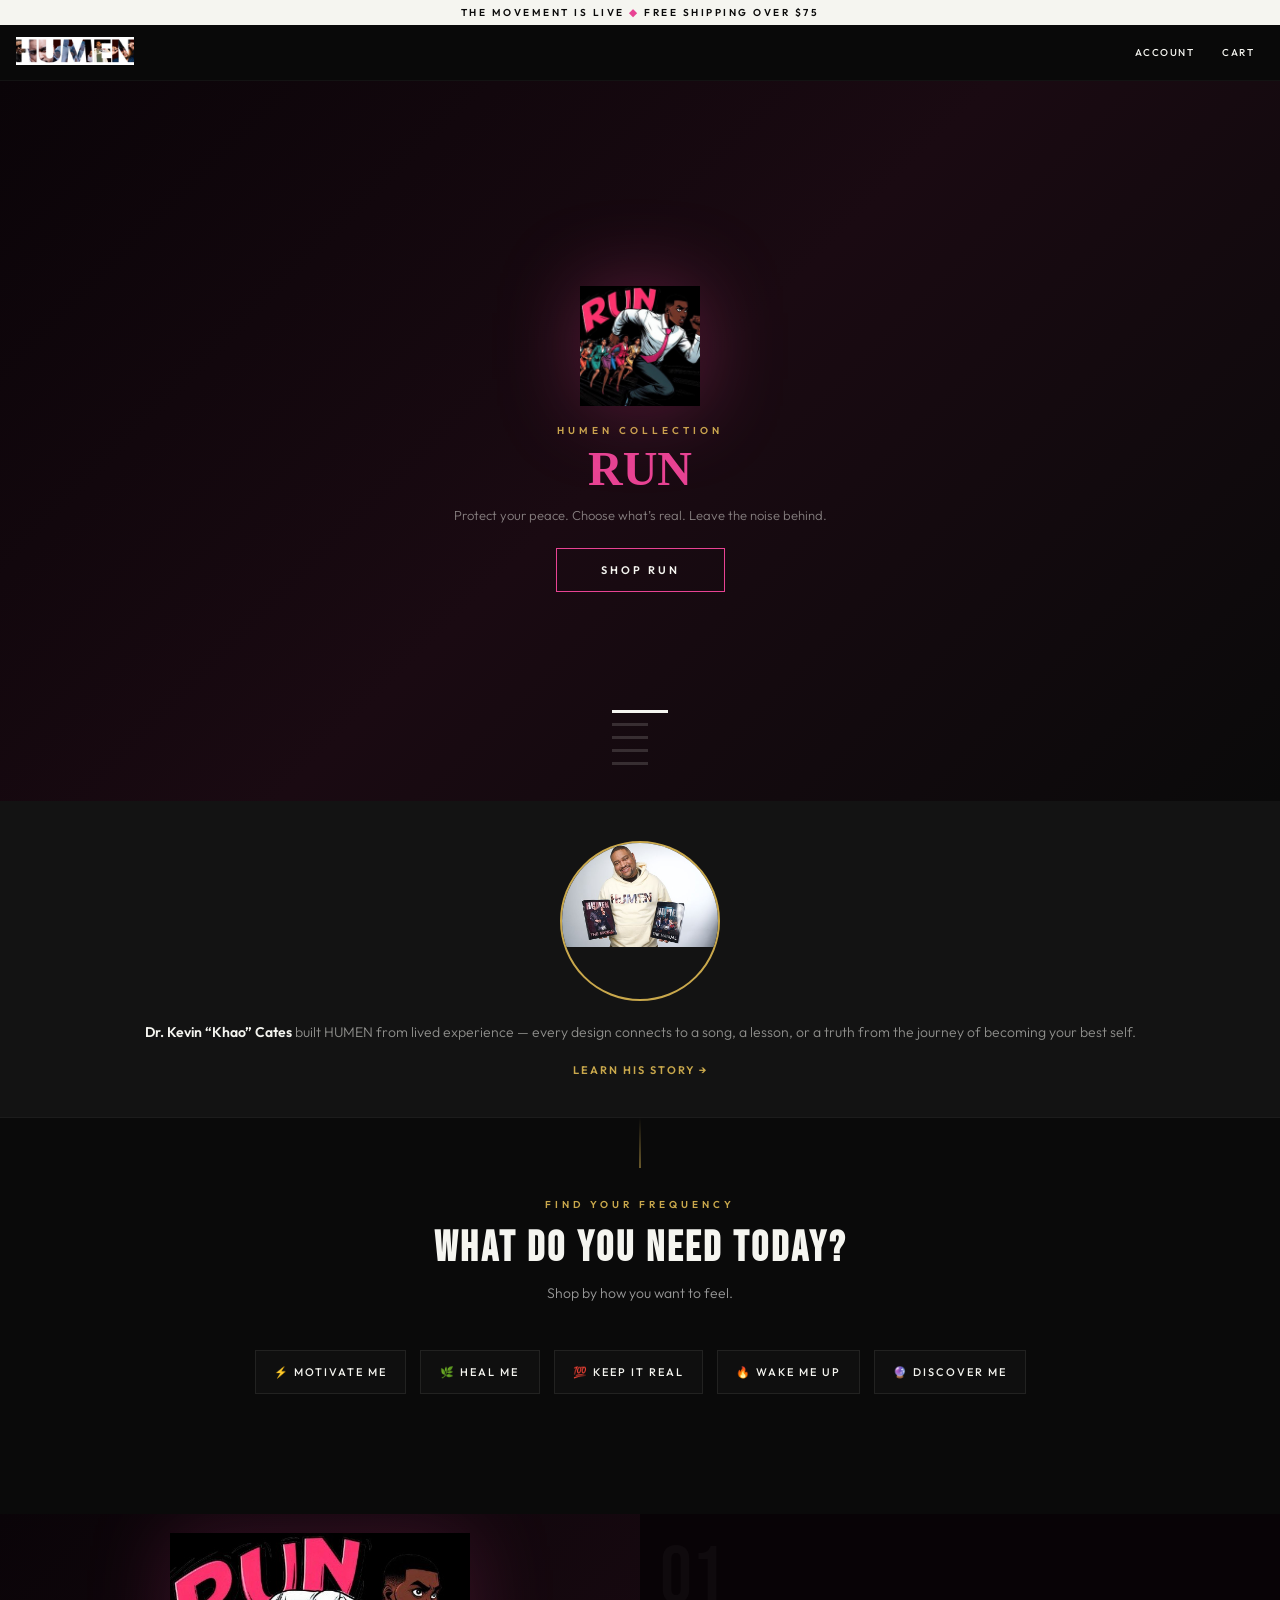
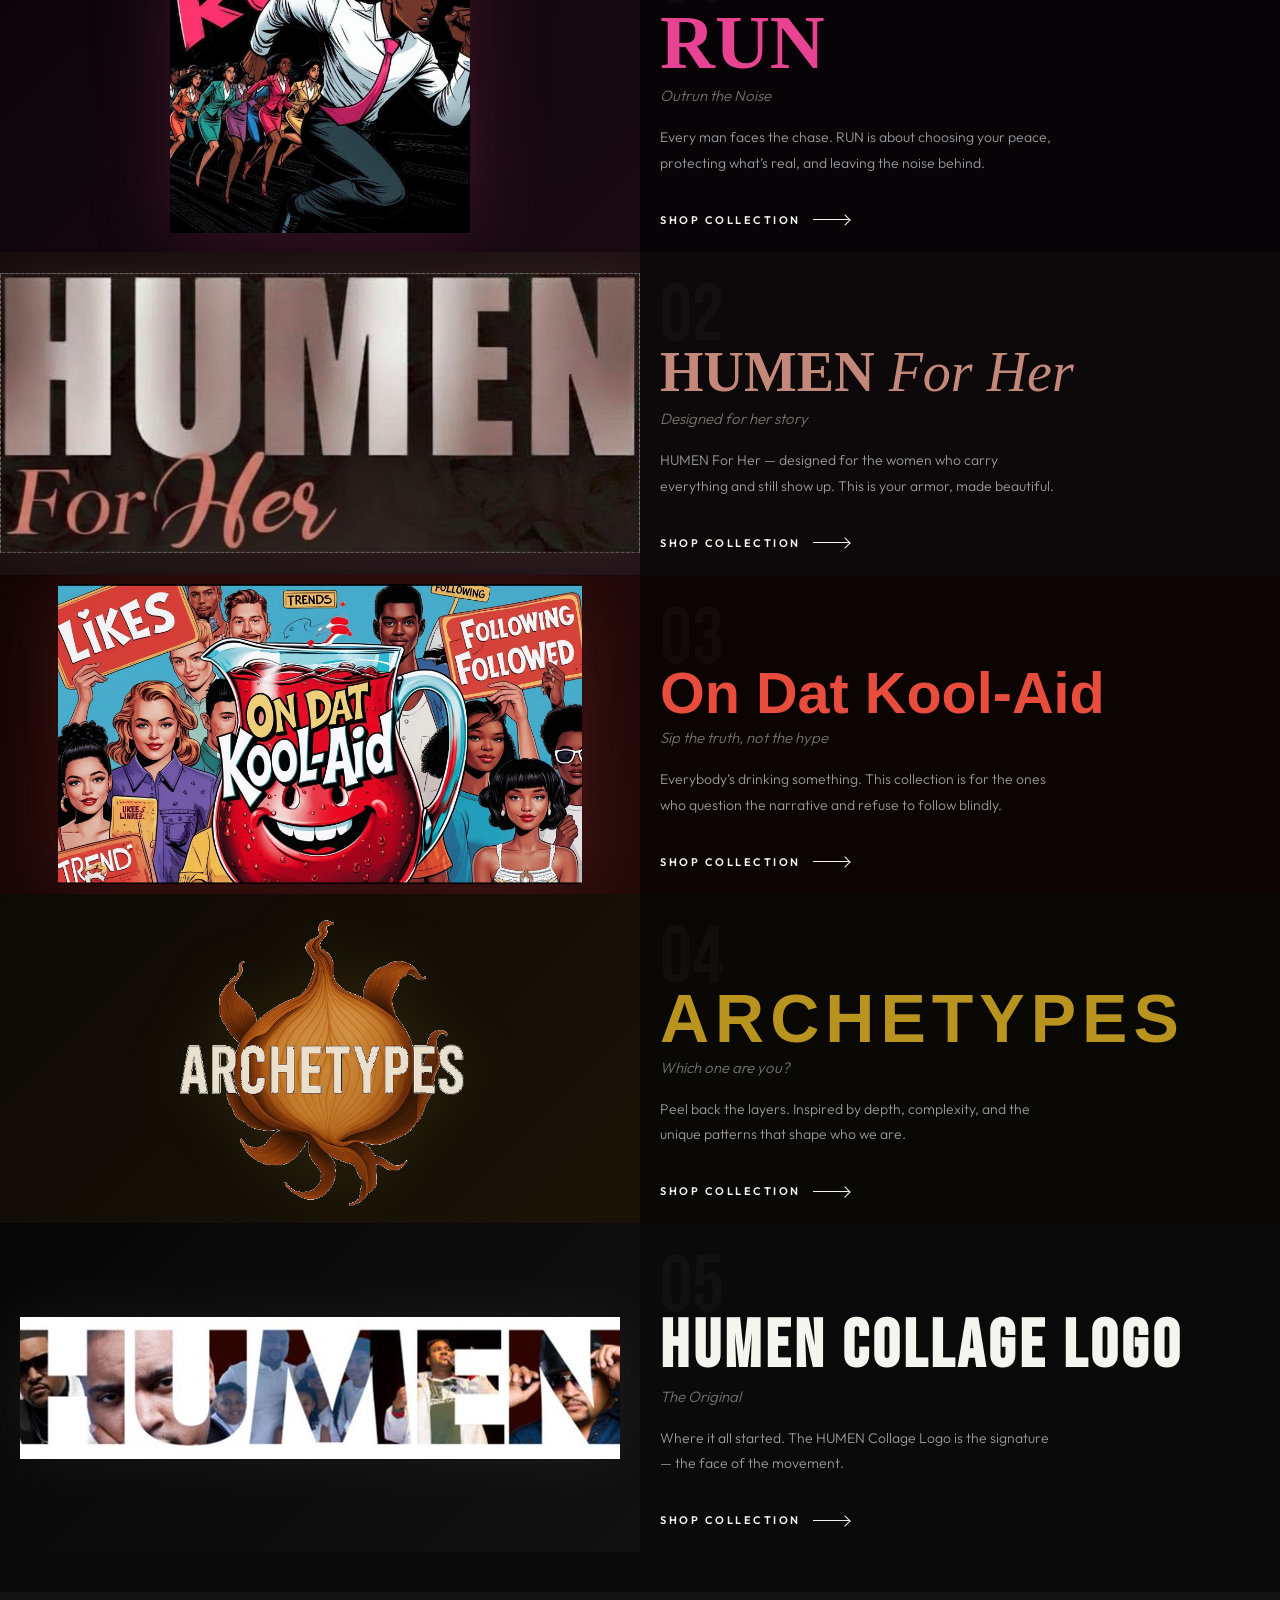
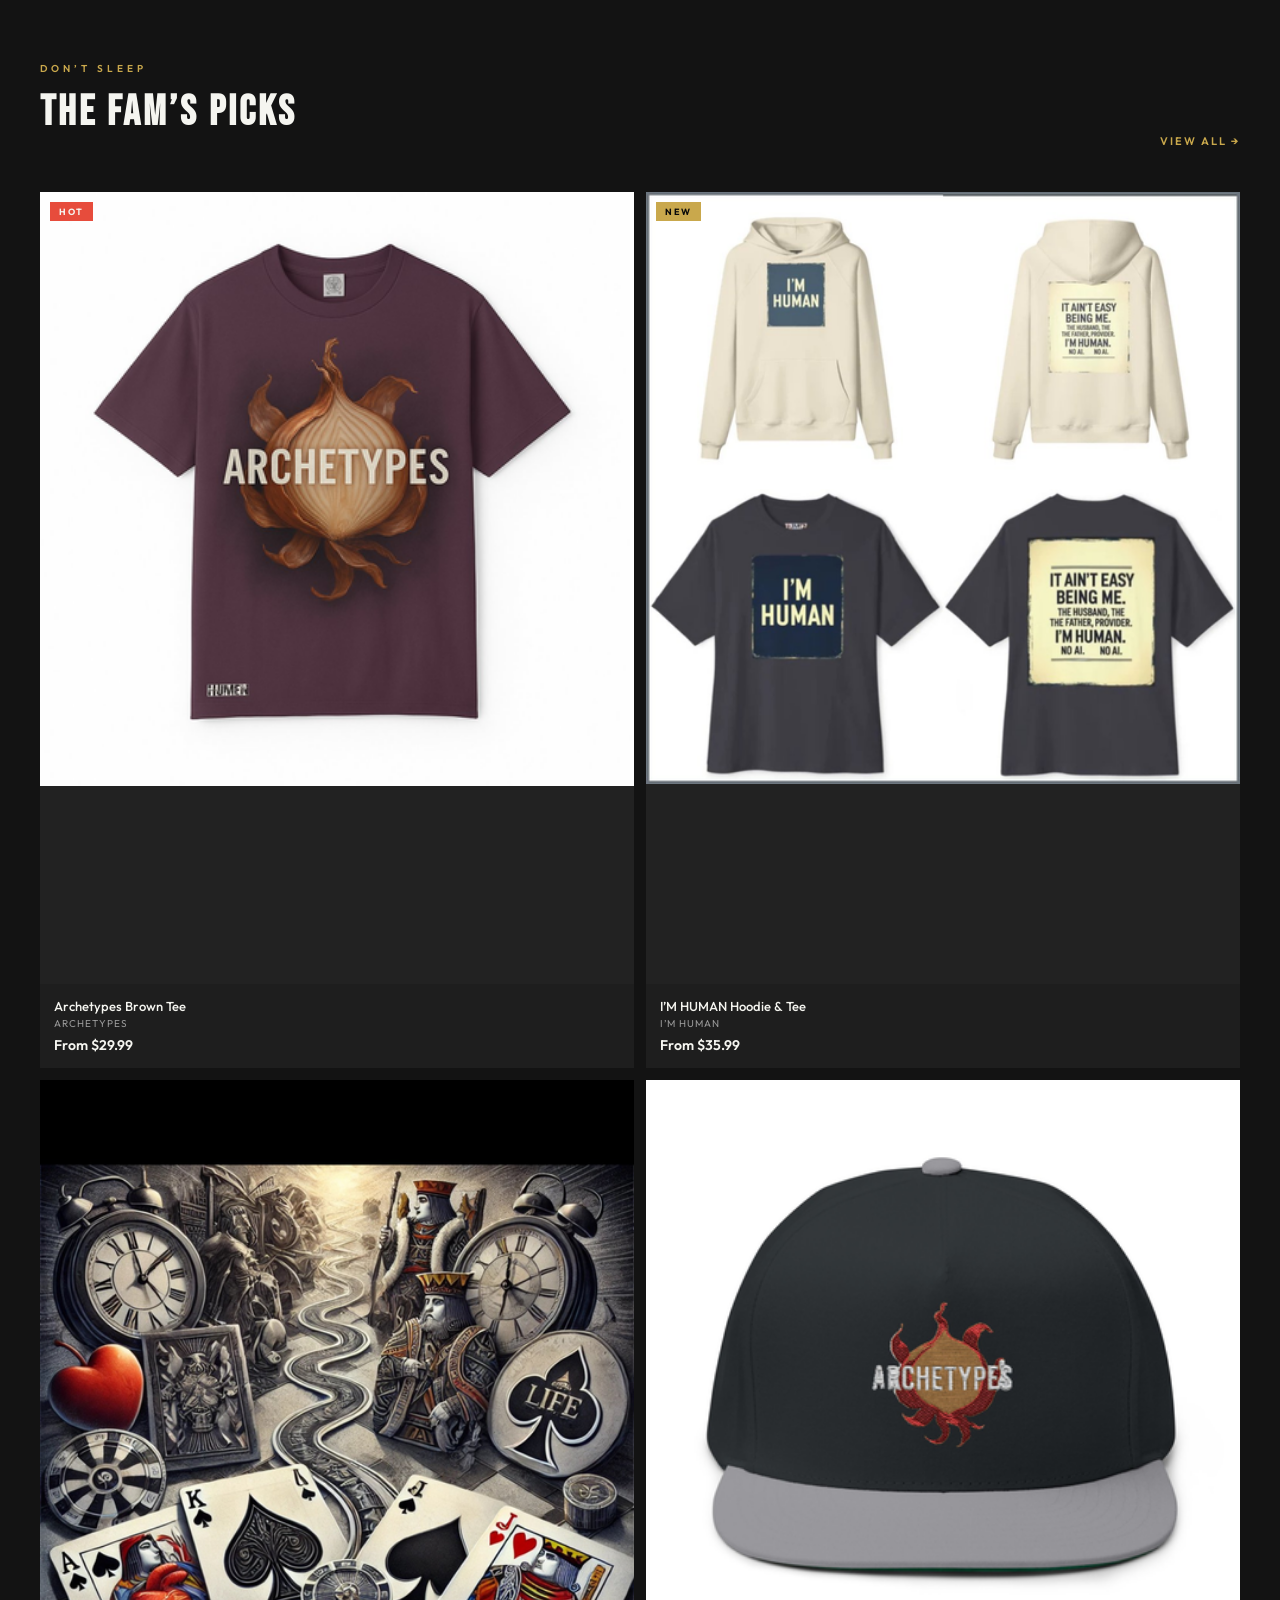
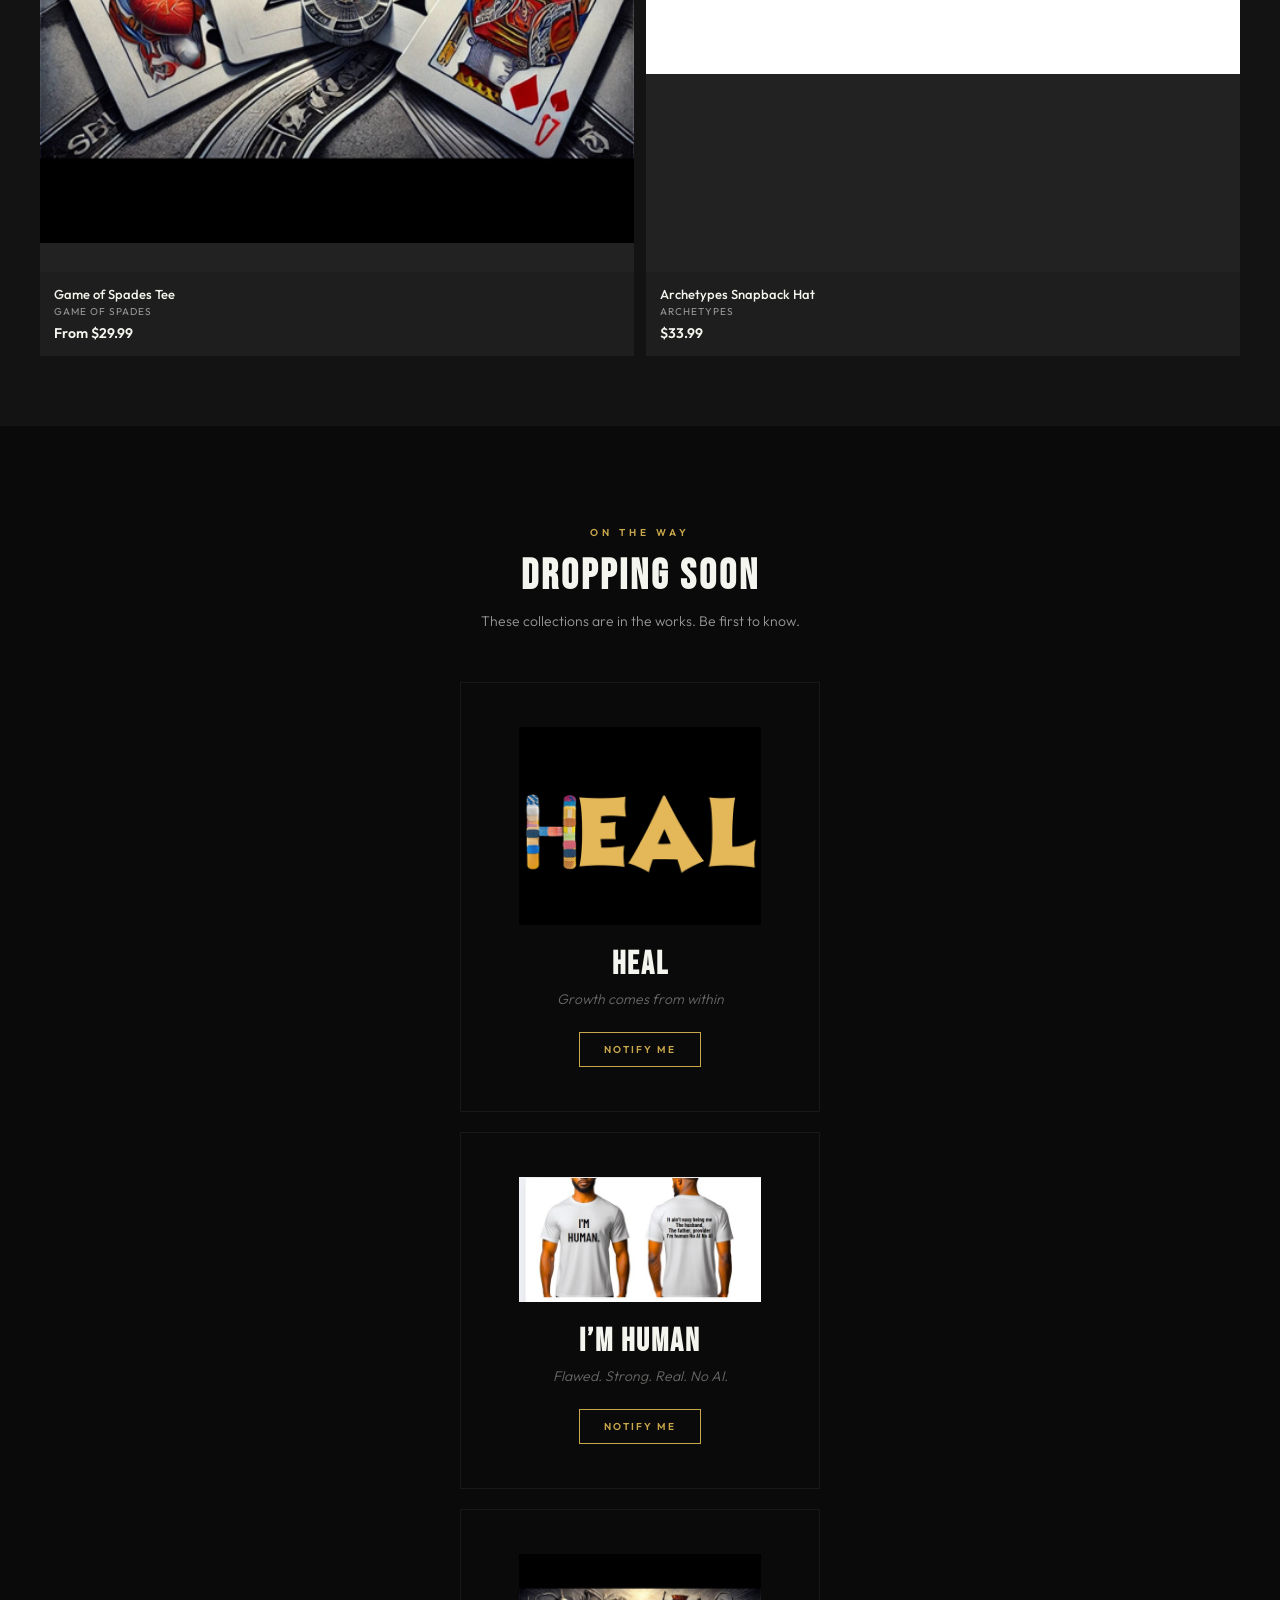
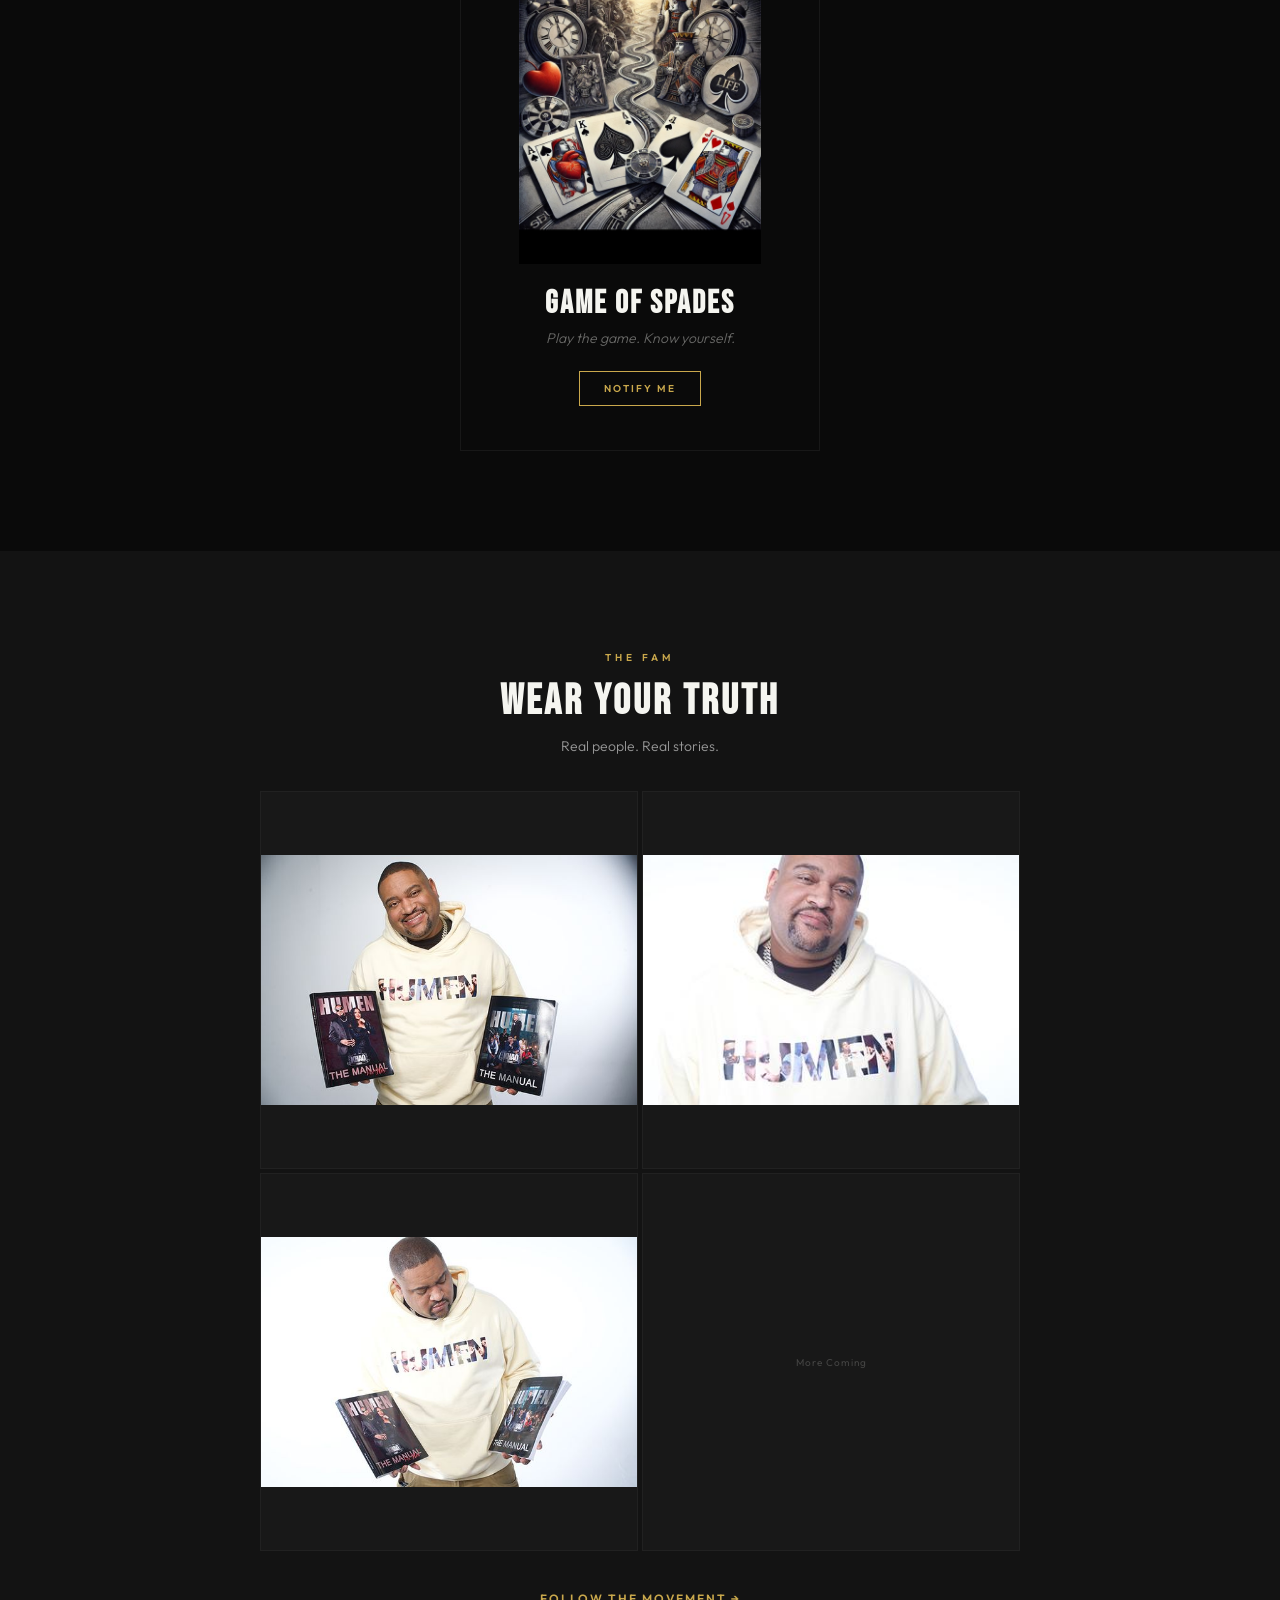
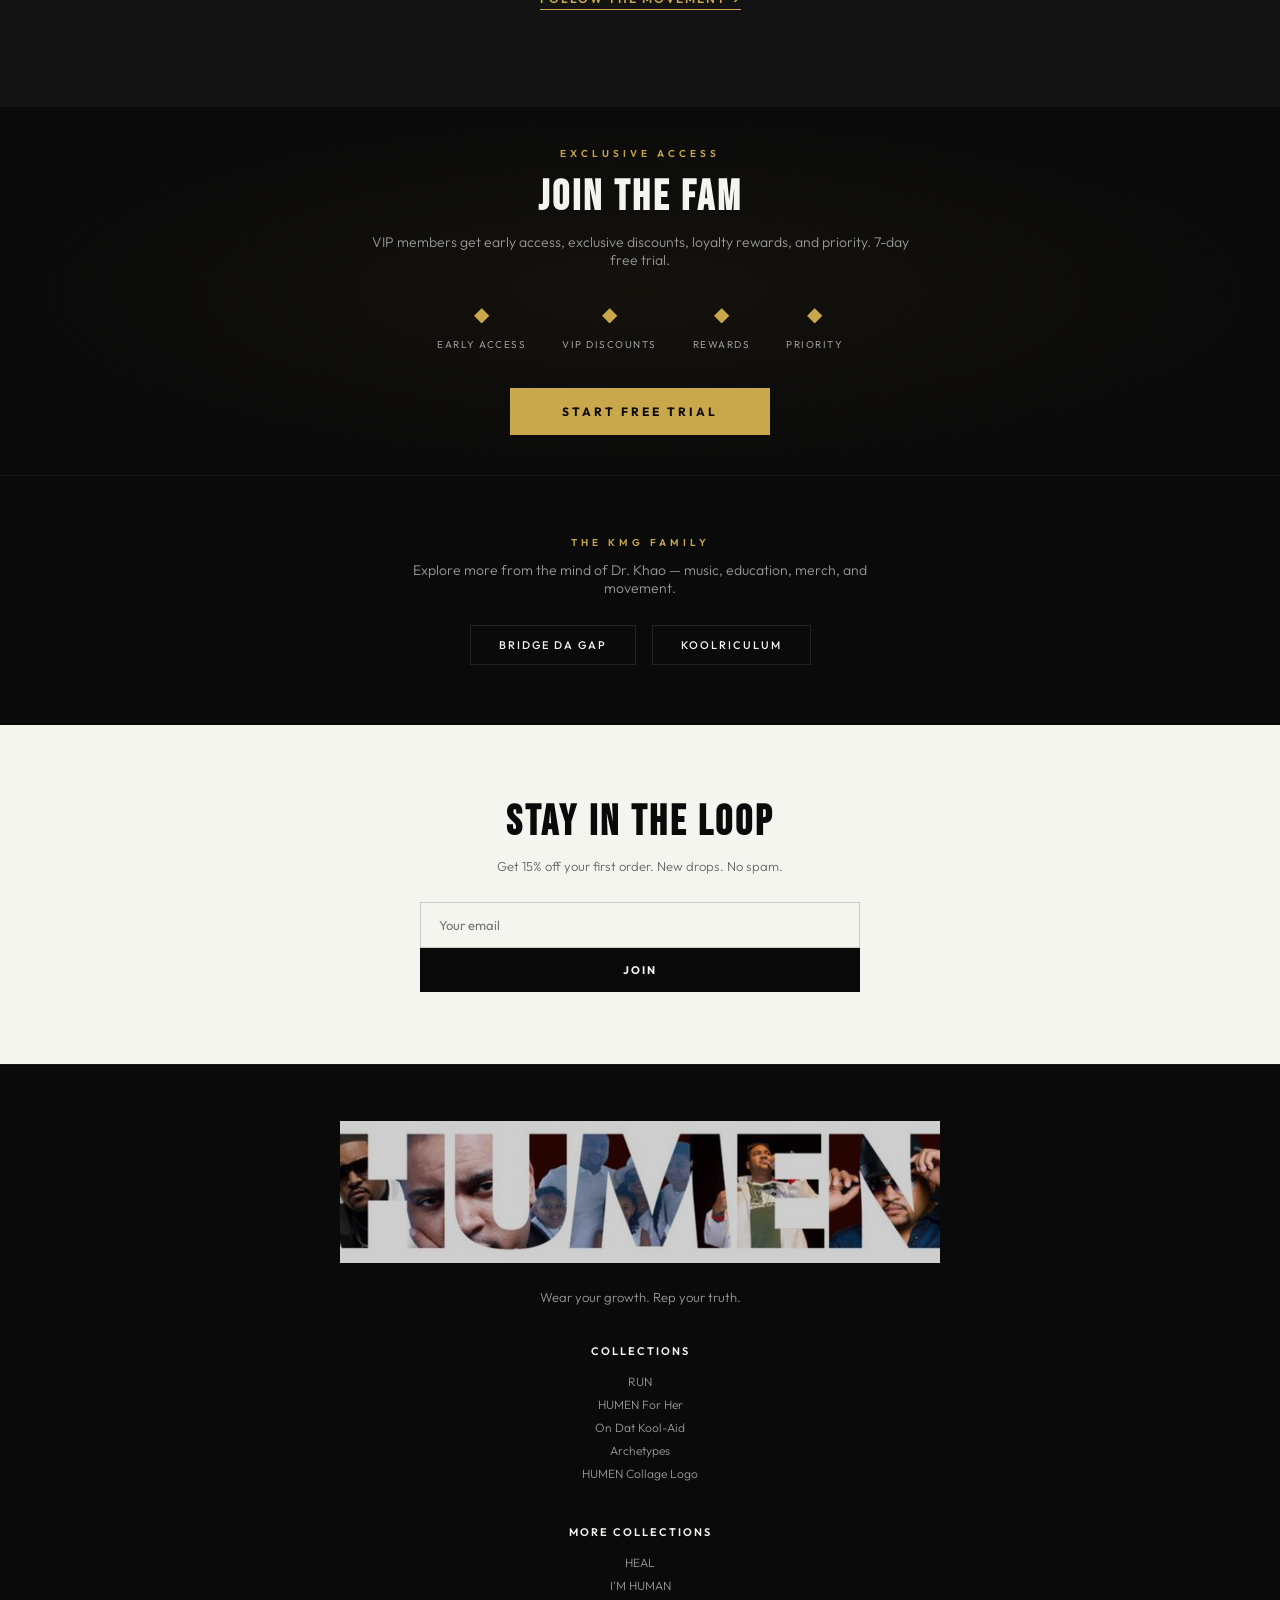
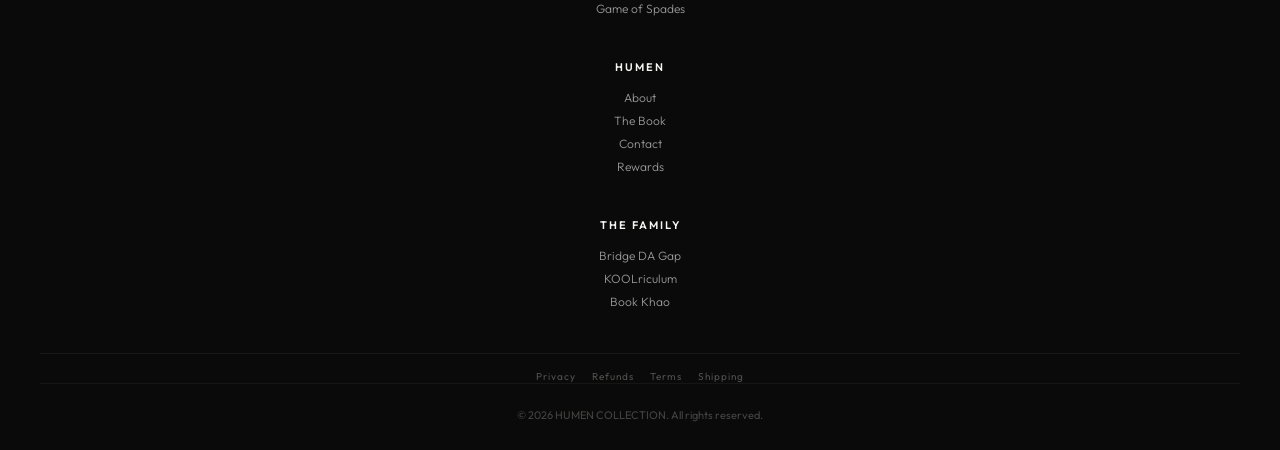
==== commit 1820b6e1: "Add files via upload" ====
--- a/index.html
+++ b/index.html
@@ -5,7 +5,7 @@
 <meta name="viewport" content="width=device-width, initial-scale=1.0">
 <title>HUMEN COLLECTION | Wear Your Growth</title>
 <link href="https://fonts.googleapis.com/css2?family=Bebas+Neue&family=Outfit:wght@300;400;500;600;700&family=Playfair+Display:ital,wght@0,700;1,400&display=swap" rel="stylesheet">
-<link rel="stylesheet" href="css/styles.css?v=17">
+<link rel="stylesheet" href="css/styles.css?v=18">
 
 </head>
 <body>
--- a/css/styles.css
+++ b/css/styles.css
@@ -19,7 +19,7 @@
 
 /* === HERO === */
 .hero{position:relative;overflow:hidden}
-.hero img{max-height:100px!important;max-width:300px!important;object-fit:contain!important}
+.hero img{max-height:120px!important;max-width:320px!important;object-fit:contain!important}
 .hs{opacity:0;transition:opacity 1.2s}.hs.on{opacity:1}
 .hc{position:relative;z-index:10;padding:0 40px}
 .hl{font-size:10px;letter-spacing:4px;text-transform:uppercase;color:var(--gd);margin-bottom:14px;font-weight:600}
@@ -446,4 +446,5 @@
 .cart-checkout-btn:hover{filter:brightness(1.1)}
 .cart-continue{display:inline-block;margin-top:12px;font-size:11px;color:var(--lg);letter-spacing:2px;text-transform:uppercase;cursor:pointer;text-decoration:none}
 .cart-continue:hover{color:var(--gd)}
-.add-cart-btn{width:100%;padding:10px;background:var(--gd);color:var(--bk);border
+.add-cart-btn{width:100%;padding:10px;background:var(--gd);color:var(--bk);border:none;font-size:11px;font-weight:700;letter-spacing:2px;text-transform:uppercase;cursor:pointer;margin-top:8px}
+@media(max-width:768px){.cart-item{flex-wrap:wrap;gap:12px}.cart-item-img{width:60px;height:60px}}
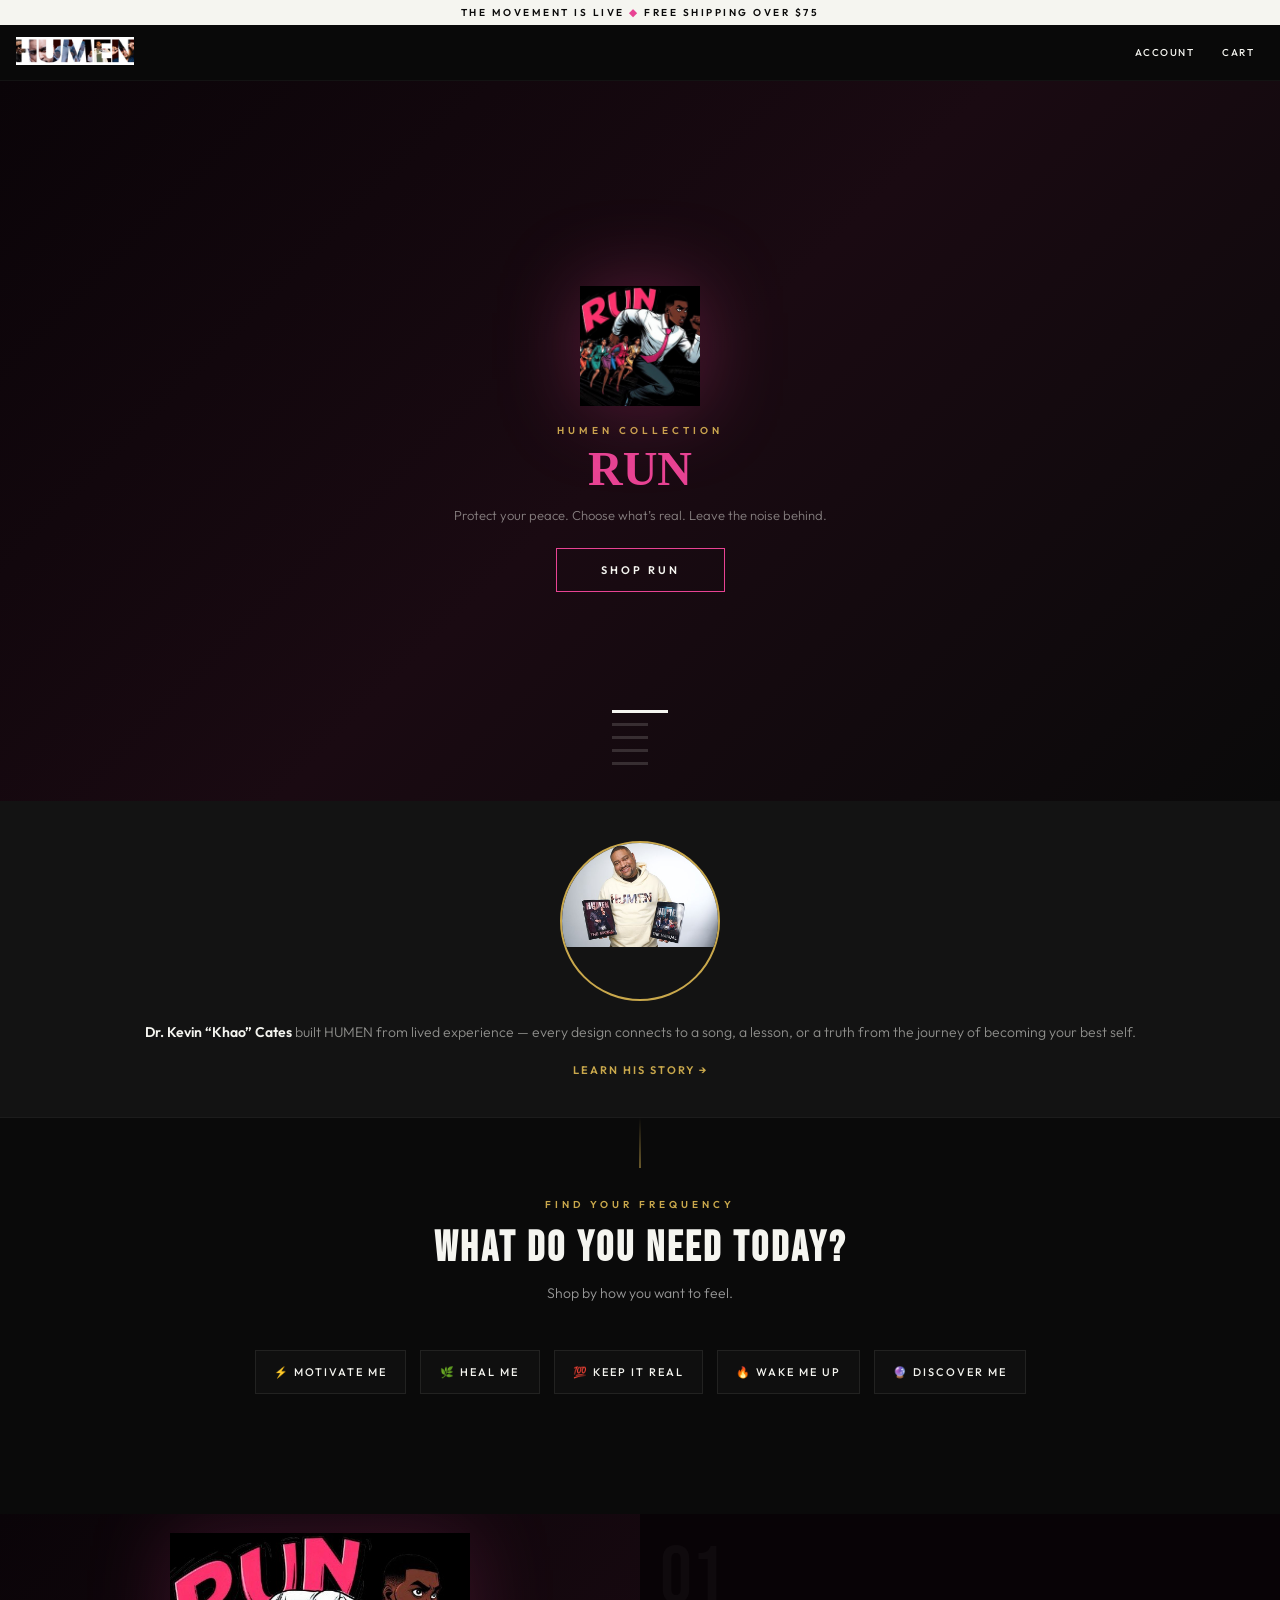
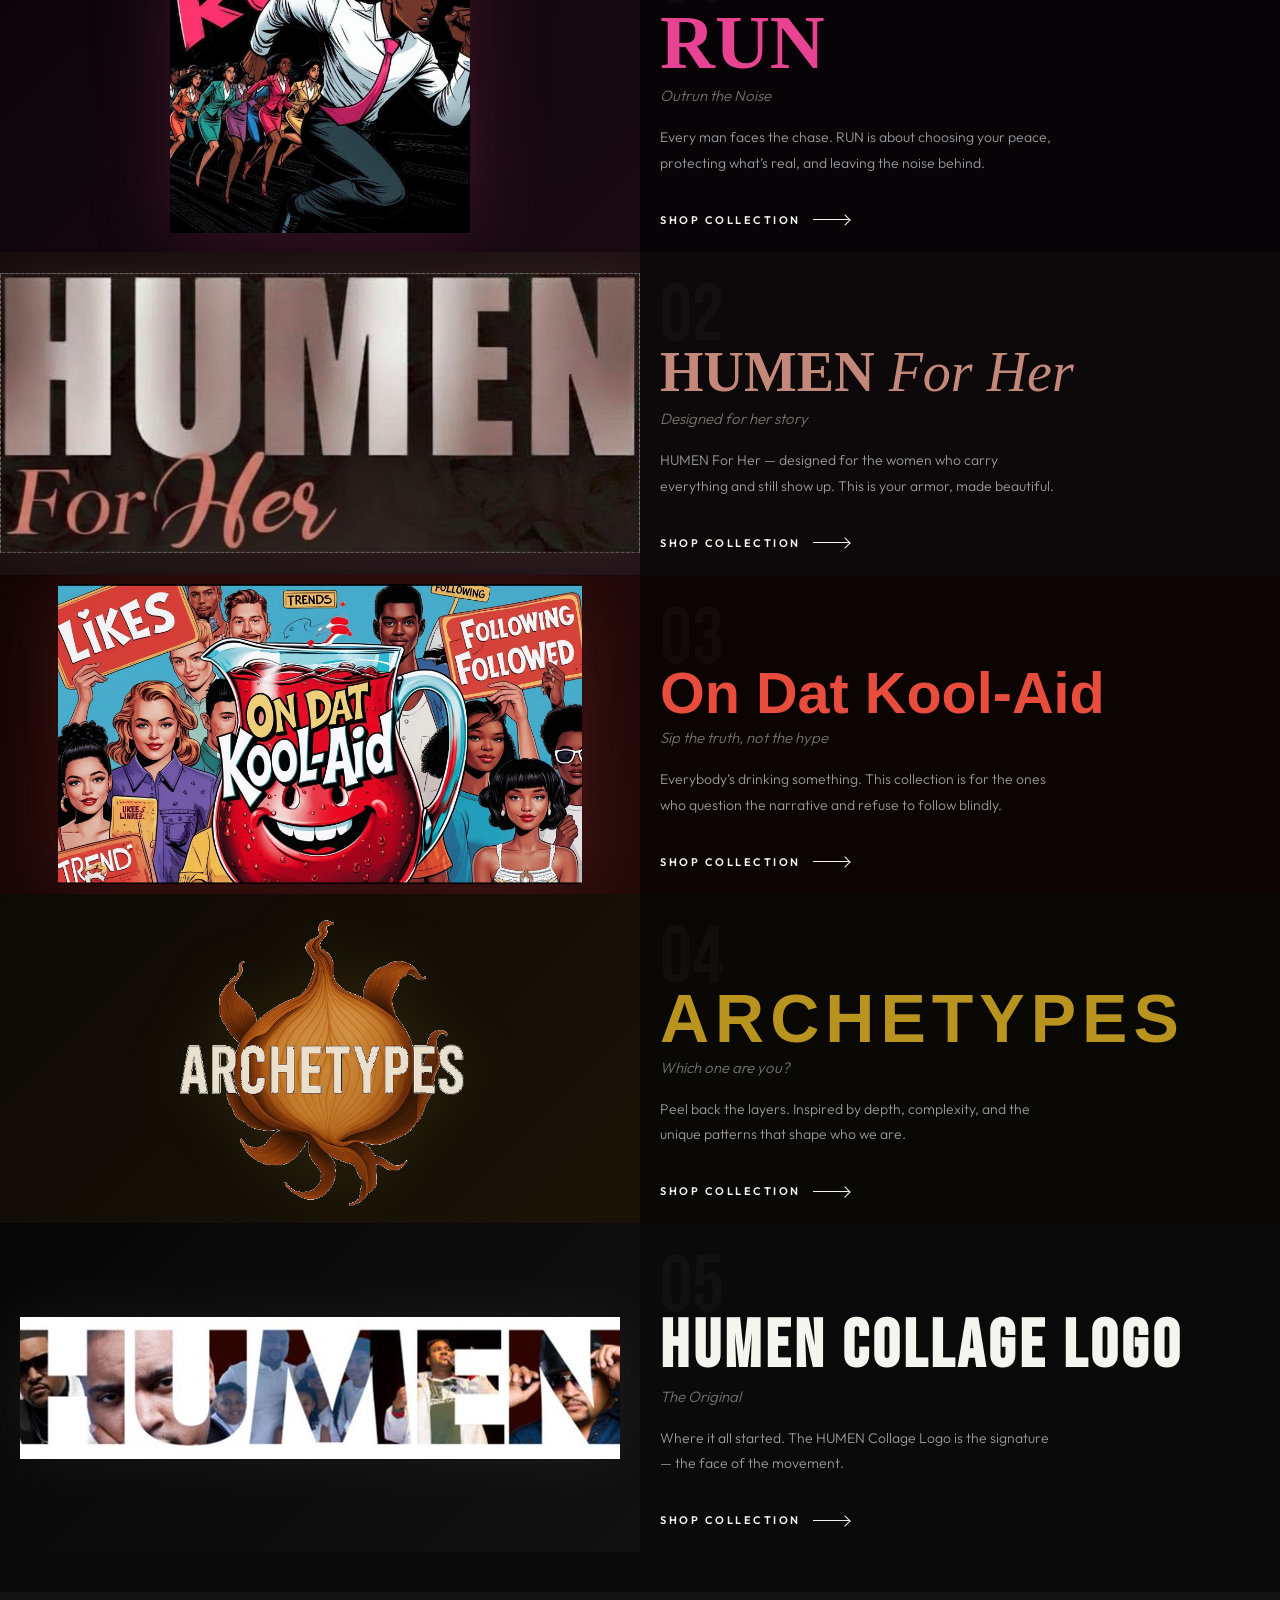
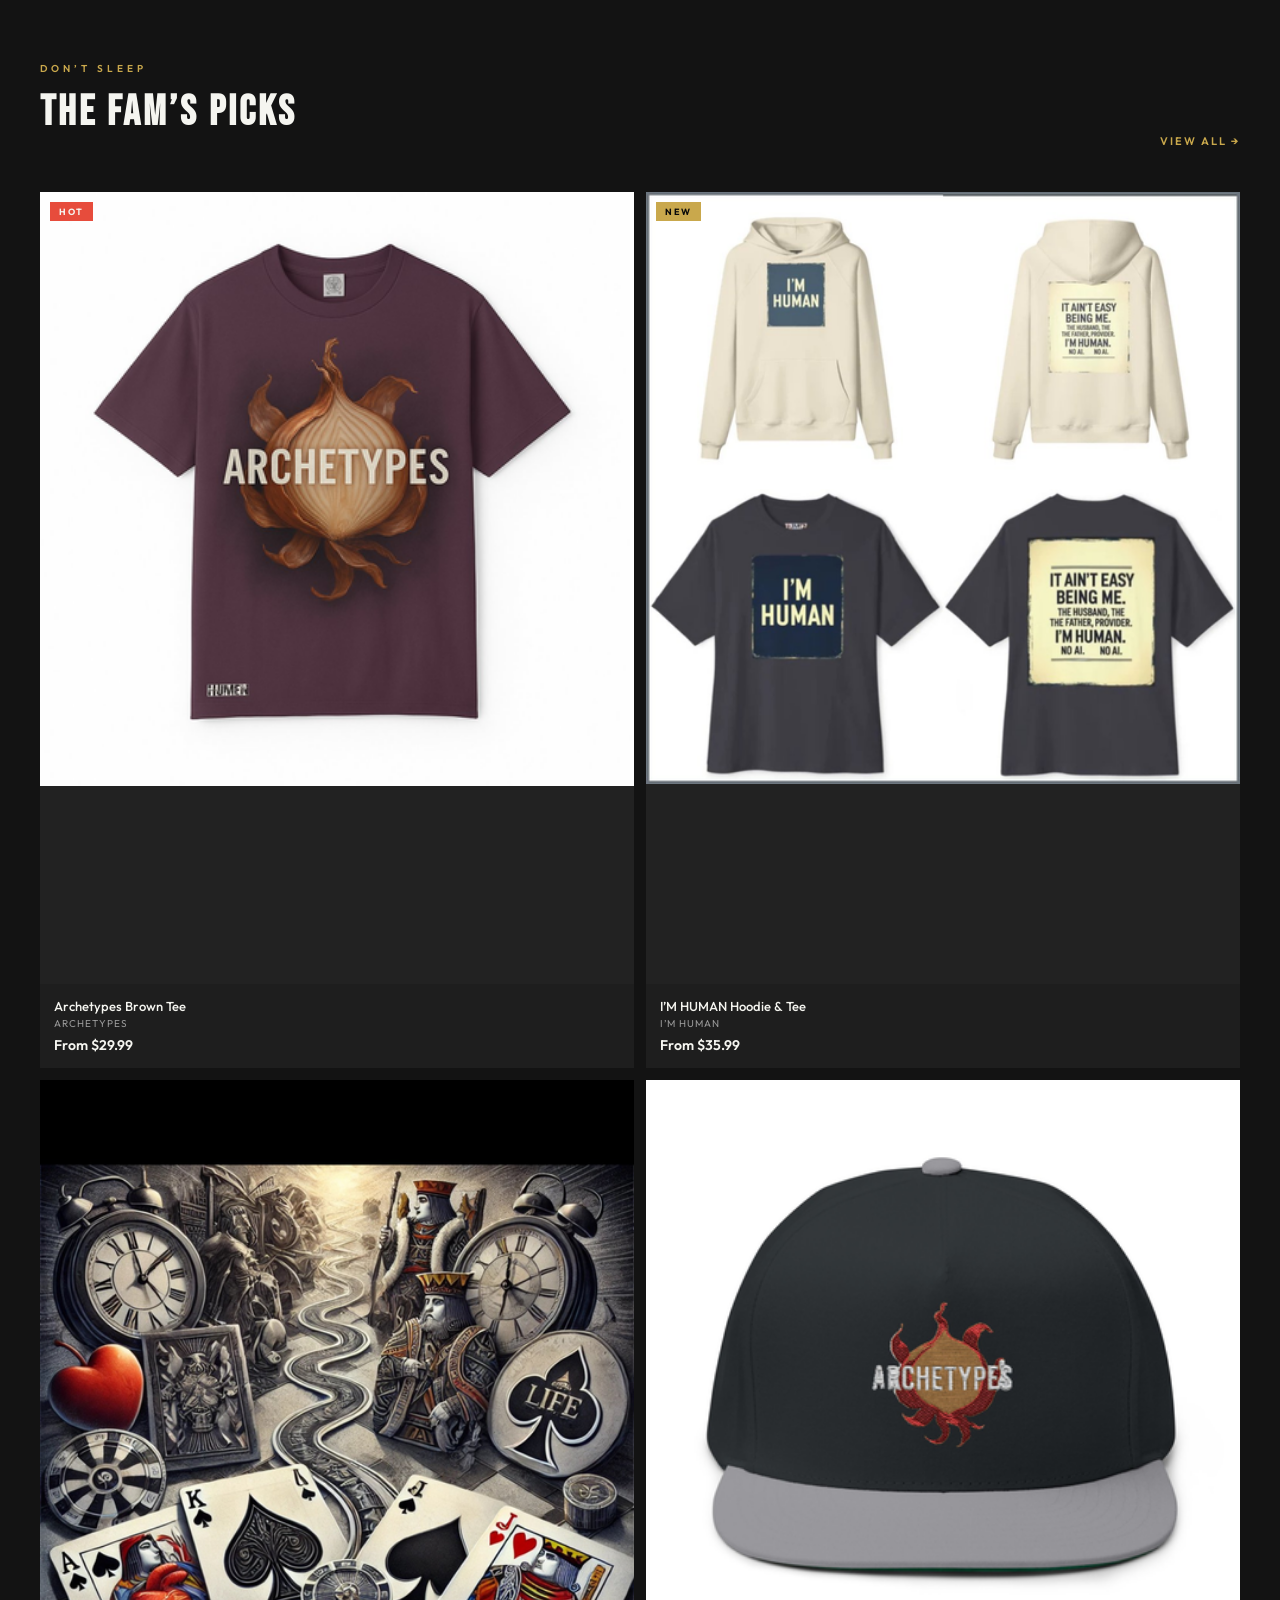
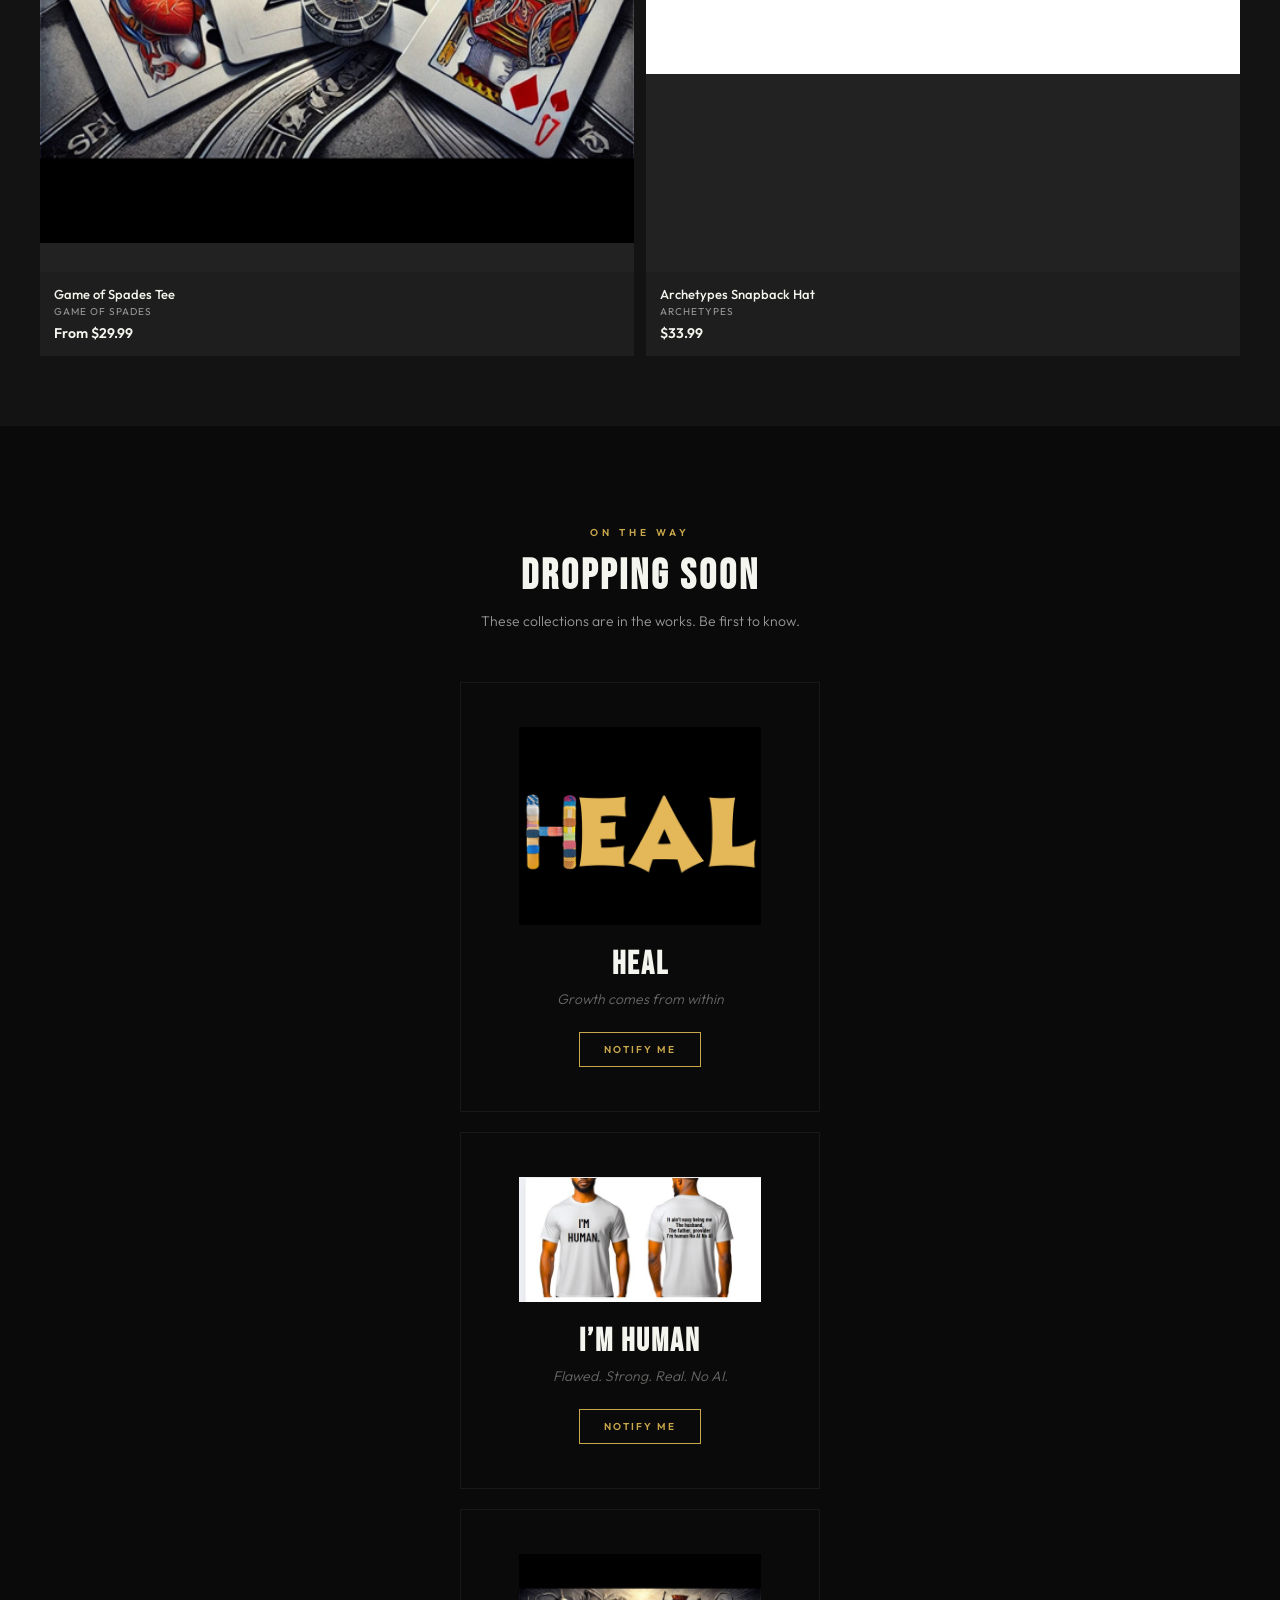
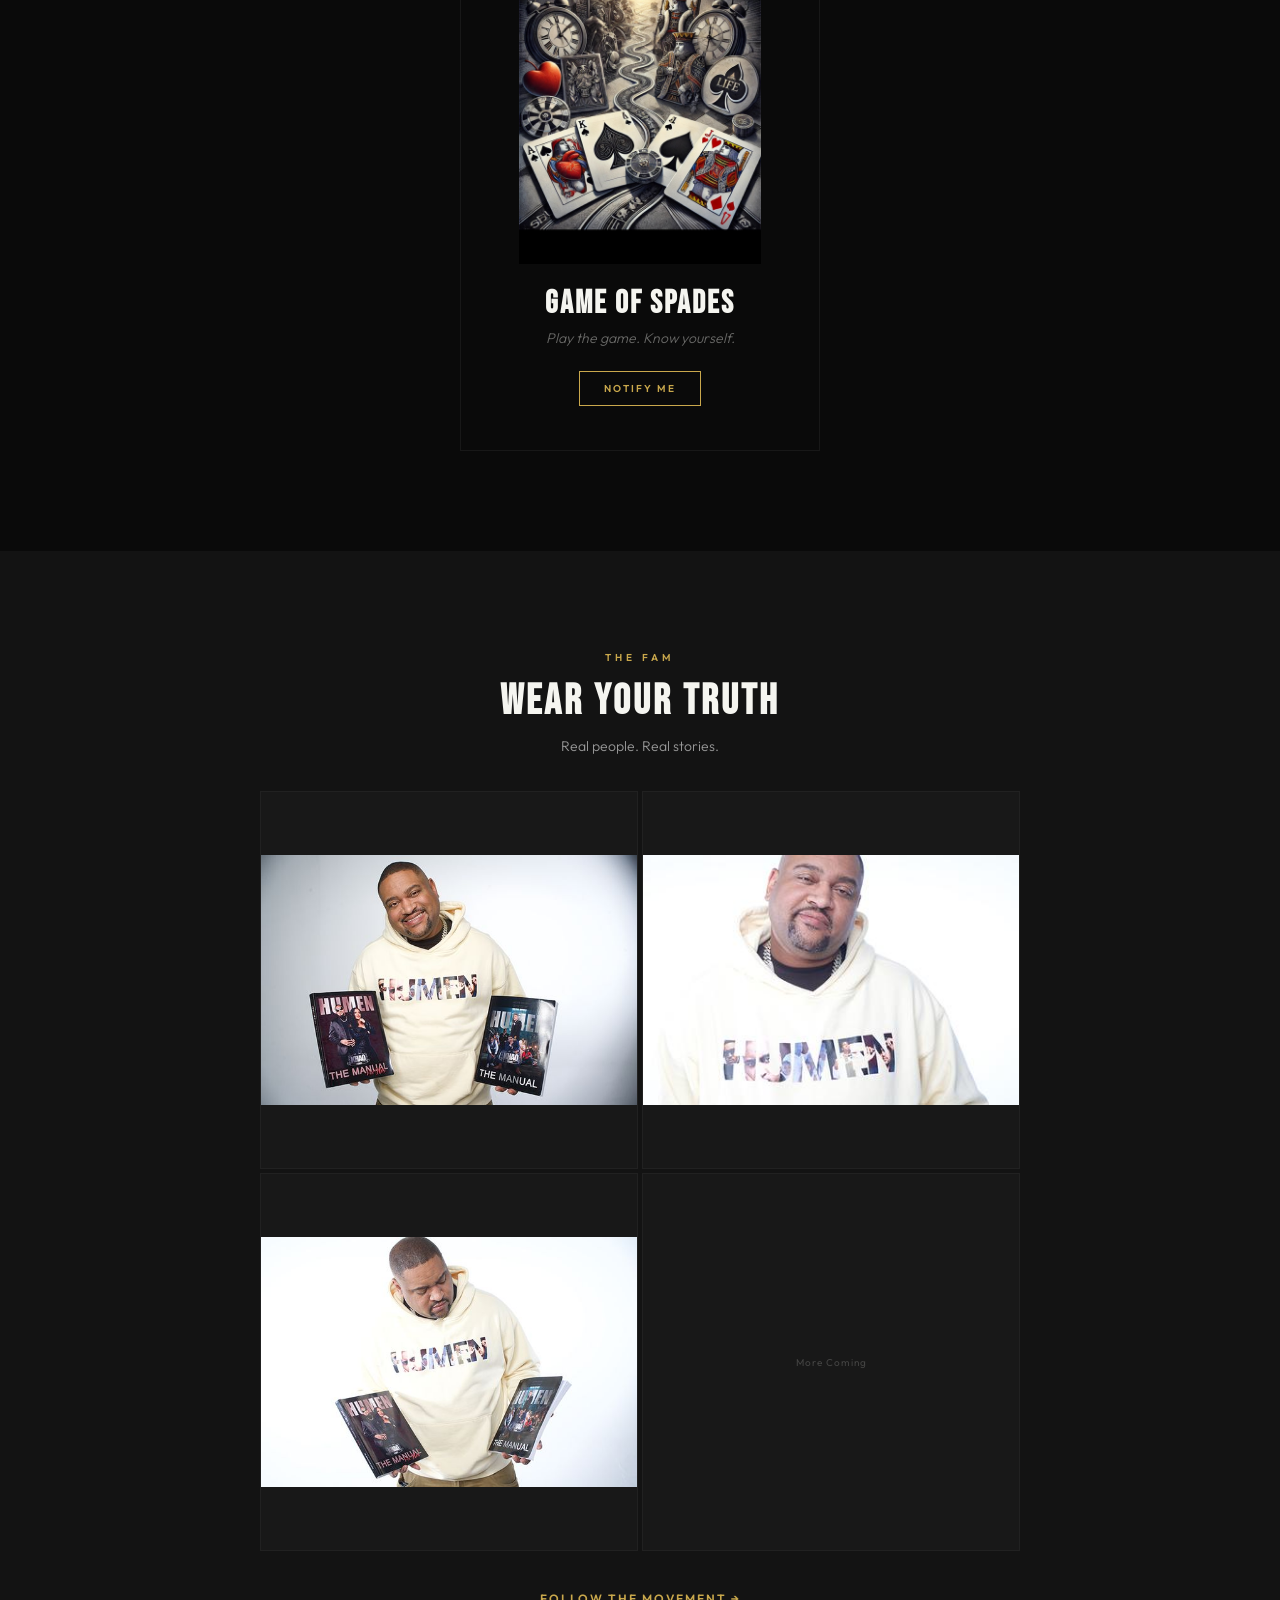
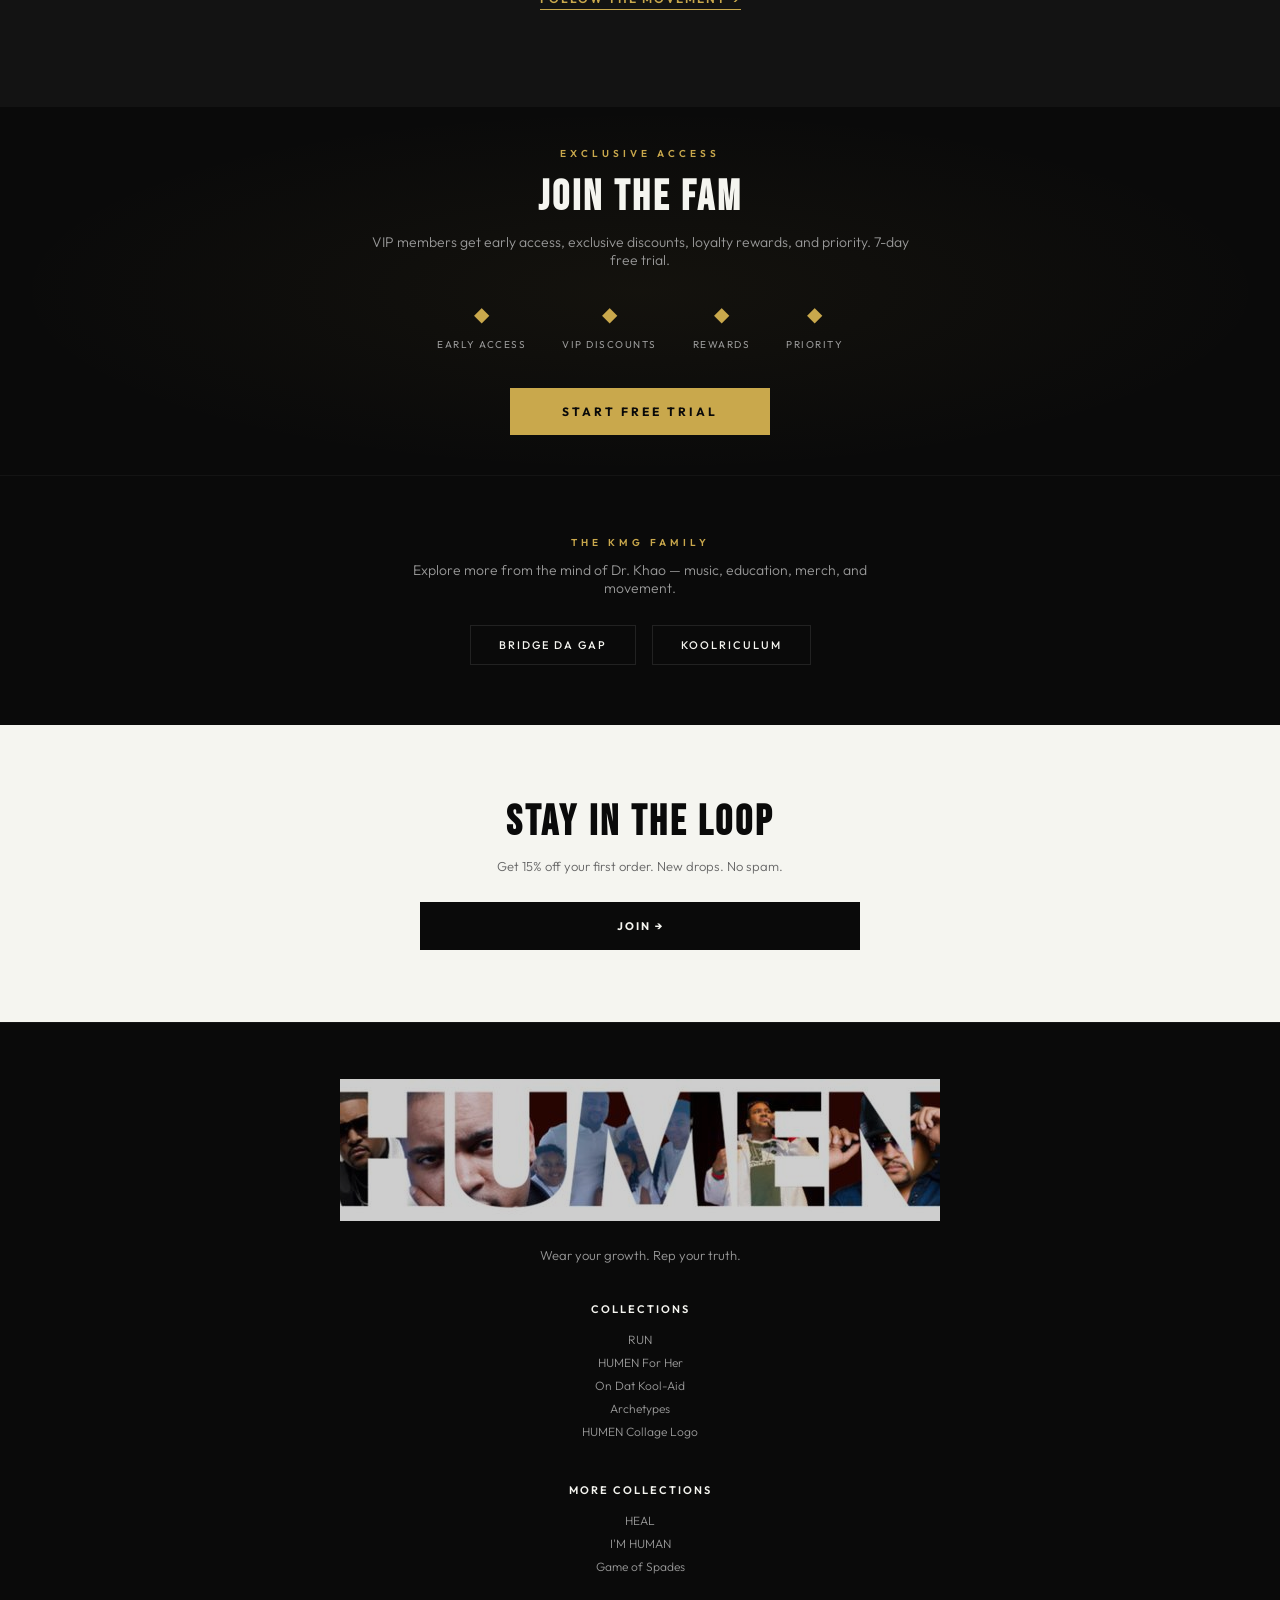
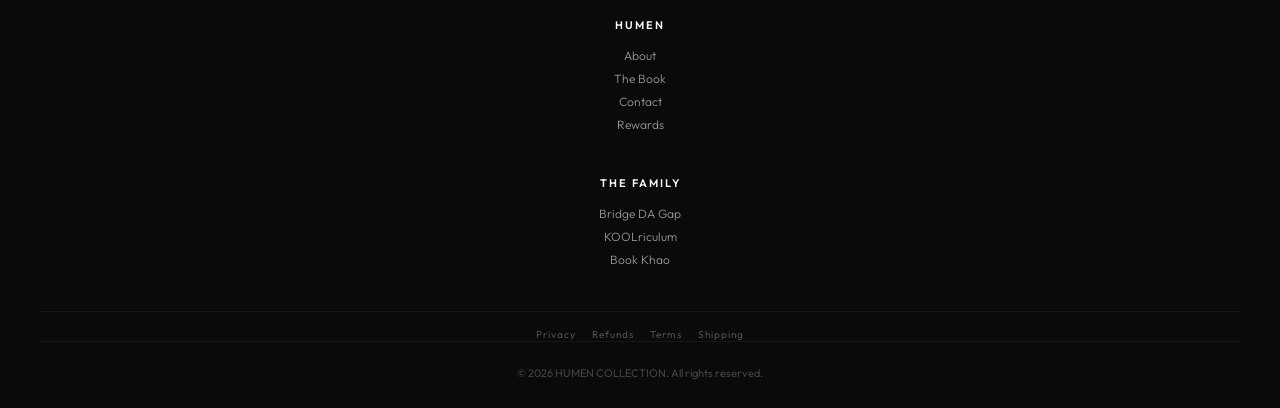
==== commit cfb360b7: "Update index.html links to Shopify" ====
--- a/index.html
+++ b/index.html
@@ -28,14 +28,14 @@
         <li><a href="spades.html">Game of Spades</a></li>
       </ul>
     </li>
-    <li><a href="https://www.humencollection.me/collections/all-products" target="_blank">Shop All</a></li>
+    <li><a href="https://shop.humencollection.me/collections/all-products" target="_blank">Shop All</a></li>
     <li><a href="about.html">About</a></li>
     <li><a href="https://www.humen.me/books" target="_blank">The Book</a></li>
   </ul>
   <div class="nr">
-    <a href="https://www.humencollection.me/account" target="_blank" class="ni">Account</a>
-    <a href="cart.html" class="ni">Cart <span class="cart-count">0</span></a>
-  </div>
+  <a href="https://shop.humencollection.me/account" target="_blank" class="ni">Account</a>
+  <a href="https://shop.humencollection.me/cart" target="_blank" class="ni">Cart</a>
+</div>
 </nav>
 
 
@@ -133,9 +133,9 @@
 <section class="cms">
 <div class="sl">On The Way</div><h2 class="st">DROPPING SOON</h2><p class="ss" style="margin-bottom:52px">These collections are in the works. Be first to know.</p>
 <div class="cmg">
-<div class="cmc"><img src="images/heal-logo.png" alt="HEAL"><h3 class="cmn">HEAL</h3><p class="cmt">Growth comes from within</p><button class="nb2">Notify Me</button></div>
-<div class="cmc"><img src="images/im-human-tee.png" alt="I'M HUMAN"><h3 class="cmn">I&rsquo;M HUMAN</h3><p class="cmt">Flawed. Strong. Real. No AI.</p><button class="nb2">Notify Me</button></div>
-<div class="cmc"><img src="images/spades-tshirt.png" alt="Game of Spades" style="max-width:240px"><h3 class="cmn">GAME OF SPADES</h3><p class="cmt">Play the game. Know yourself.</p><button class="nb2">Notify Me</button></div>
+<div class="cmc"><img src="images/heal-logo.png" alt="HEAL"><h3 class="cmn">HEAL</h3><p class="cmt">Growth comes from within</p><a href="https://shop.humencollection.me/pages/newsletter" target="_blank" class="nb2" style="display:inline-block;text-decoration:none;cursor:pointer">Notify Me</a></div>
+<div class="cmc"><img src="images/im-human-tee.png" alt="I'M HUMAN"><h3 class="cmn">I&rsquo;M HUMAN</h3><p class="cmt">Flawed. Strong. Real. No AI.</p><button class="nb2"<a href="https://shop.humencollection.me/pages/newsletter" target="_blank" class="nb2" style="display:inline-block;text-decoration:none;cursor:pointer">Notify Me</a></div>
+<div class="cmc"><img src="images/spades-tshirt.png" alt="Game of Spades" style="max-width:240px"><h3 class="cmn">GAME OF SPADES</h3><p class="cmt">Play the game. Know yourself.</p><button class="nb2"<a href="https://shop.humencollection.me/pages/newsletter" target="_blank" class="nb2" style="display:inline-block;text-decoration:none;cursor:pointer">Notify Me</a></div>
 </div>
 </section>
 
@@ -147,14 +147,14 @@
 <div class="stl"><img src="images/khao-looking.jpg" alt="" style="width:100%;height:100%;object-fit:cover"></div>
 <div class="stl" style="font-size:10px;color:rgba(245,245,240,.2)">More Coming</div>
 </div>
-<a href="#" class="cca">Follow The Movement &rarr;</a>
+<a href="https://shop.humencollection.me/pages/newsletter" target="_blank" class="cca">Follow The Movement &rarr;</a>
 </section>
 
 <section class="vs">
 <div class="vc">
 <div class="sl">Exclusive Access</div><h2 class="st">JOIN THE FAM</h2><p class="ss" style="margin-bottom:0">VIP members get early access, exclusive discounts, loyalty rewards, and priority. 7-day free trial.</p>
 <div class="vp"><div class="pk"><span class="pki">&#9670;</span><span class="pkt">Early Access</span></div><div class="pk"><span class="pki">&#9670;</span><span class="pkt">VIP Discounts</span></div><div class="pk"><span class="pki">&#9670;</span><span class="pkt">Rewards</span></div><div class="pk"><span class="pki">&#9670;</span><span class="pkt">Priority</span></div></div>
-<a href="https://www.humencollection.me/products/monthly" target="_blank" class="vb">Start Free Trial</a>
+<a href="https://shop.humencollection.me/pages/vip-membership-events" target="_blank" class="vb">Start Free Trial</a>
 </div>
 </section>
 
@@ -169,7 +169,7 @@
 </section>
 <section class="ns">
 <h2 class="st" style="color:var(--bk)">STAY IN THE LOOP</h2><p style="font-size:13px;color:#666;font-weight:300">Get 15% off your first order. New drops. No spam.</p>
-<div class="nf"><input type="email" class="nin" placeholder="Your email"><button class="nsb" onclick="window.open('https://www.humencollection.me/pages/newsletter','_blank')">Join</button></div>
+<div class="nf"><a href="https://shop.humencollection.me/pages/newsletter" target="_blank" class="nsb" style="display:block;text-align:center;padding:16px 48px;text-decoration:none;cursor:pointer">JOIN →</a></div>
 </section>
 
 
@@ -227,4 +227,4 @@
 setTimeout(function(){document.querySelectorAll('.fi').forEach(function(el){el.classList.add('vis')})},1500);
 </script>
 </body>
-</html>+</html>
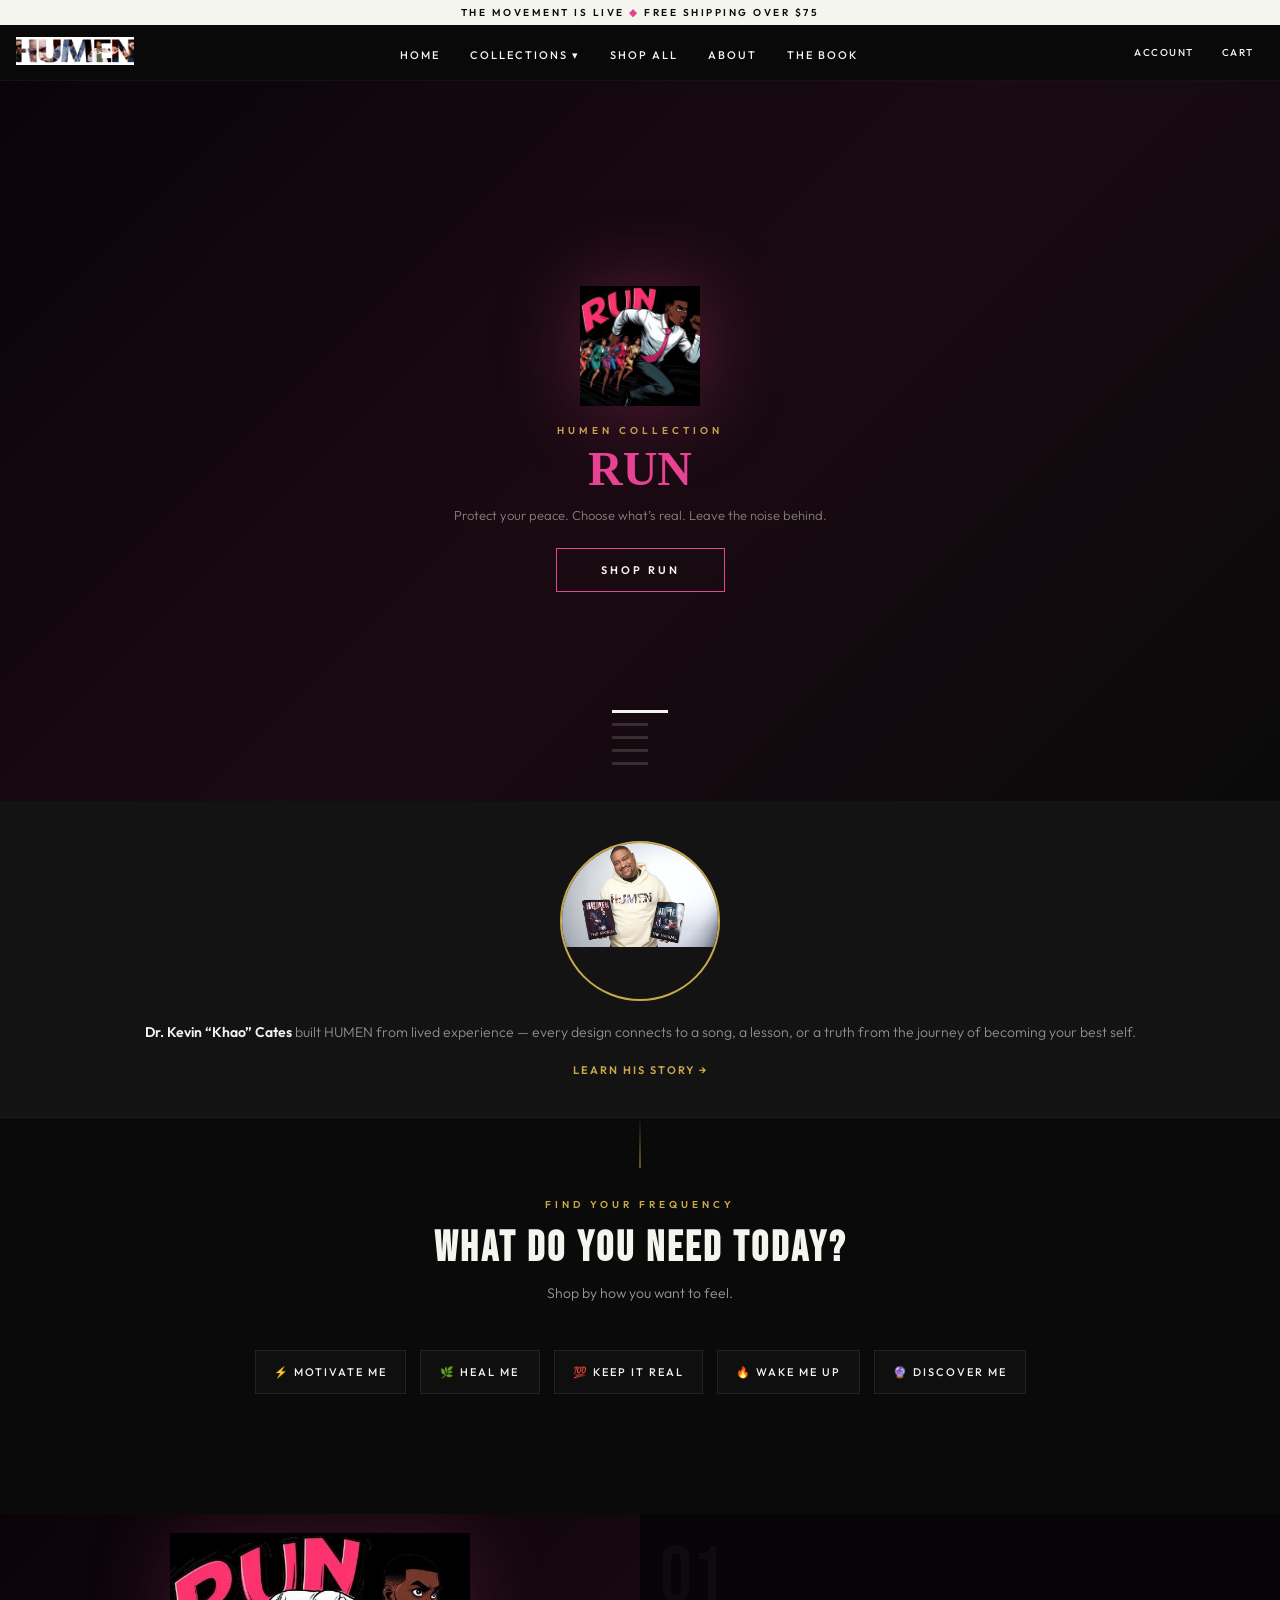
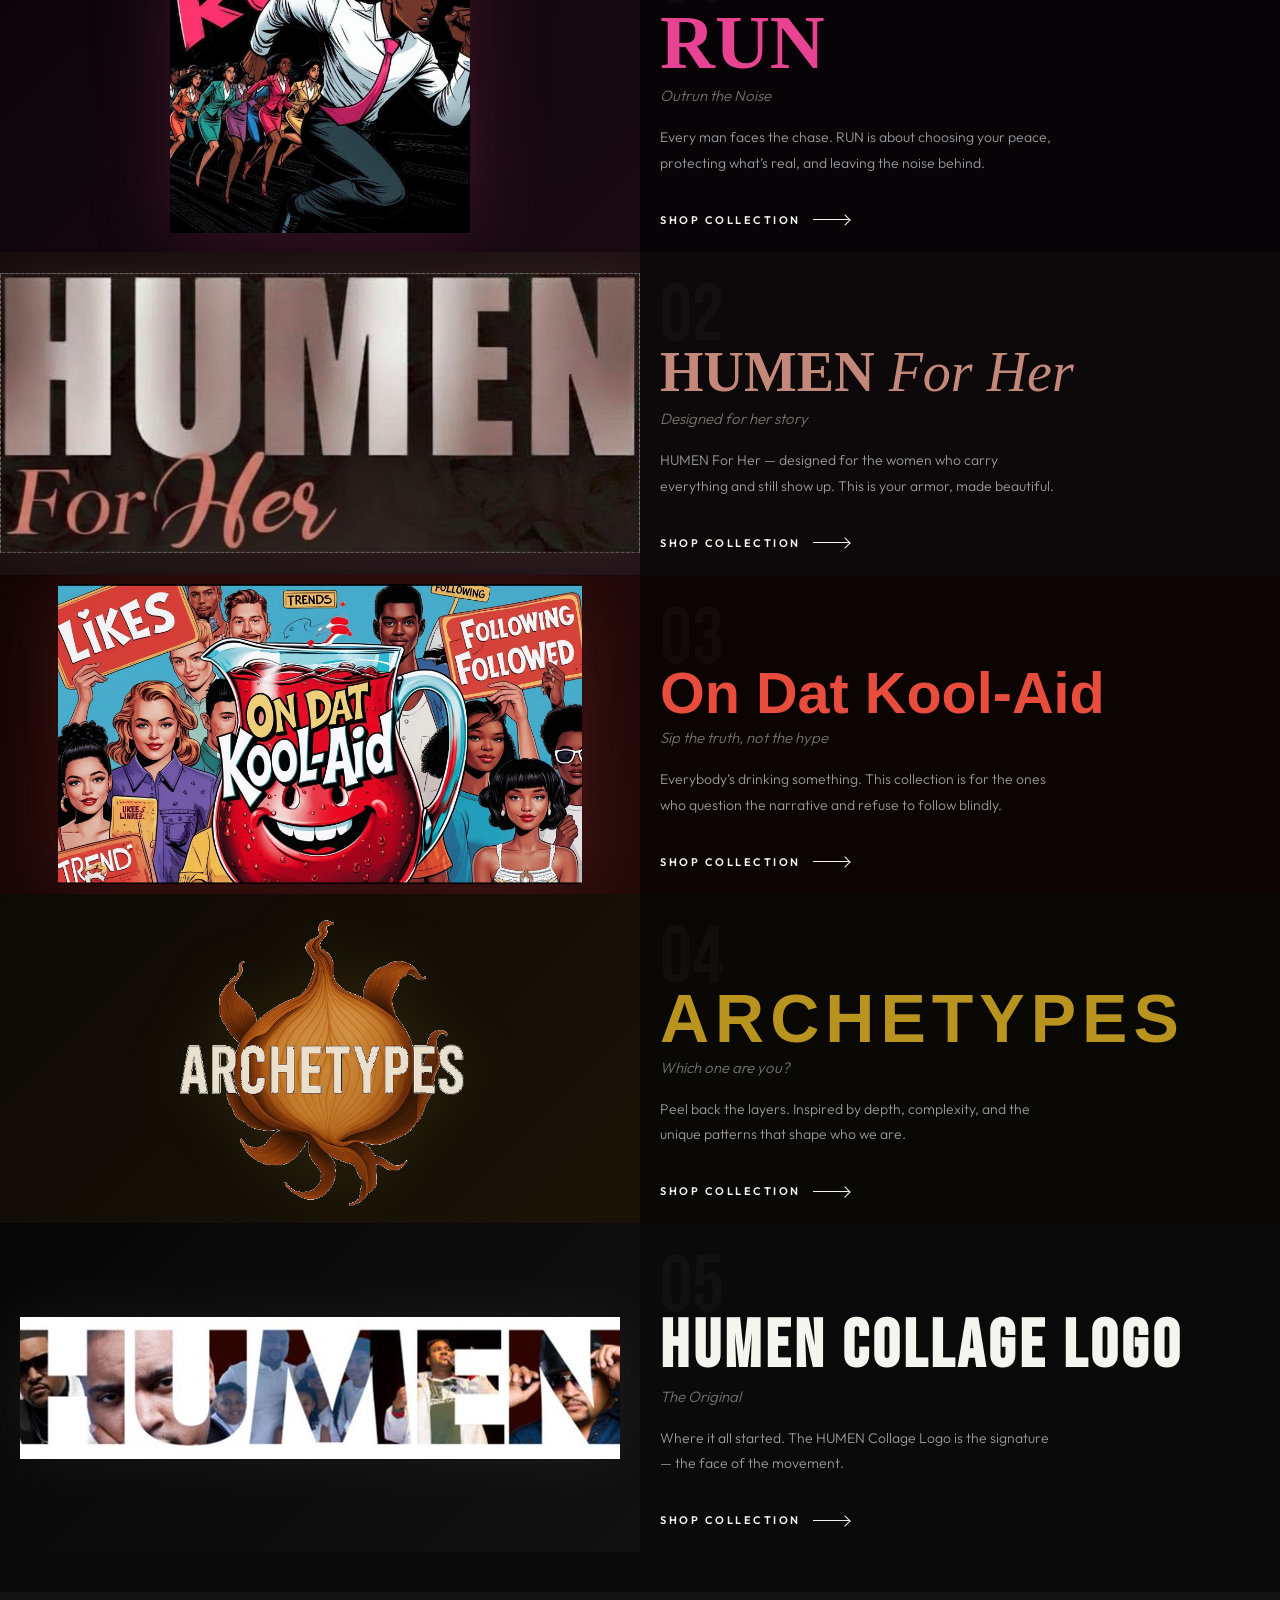
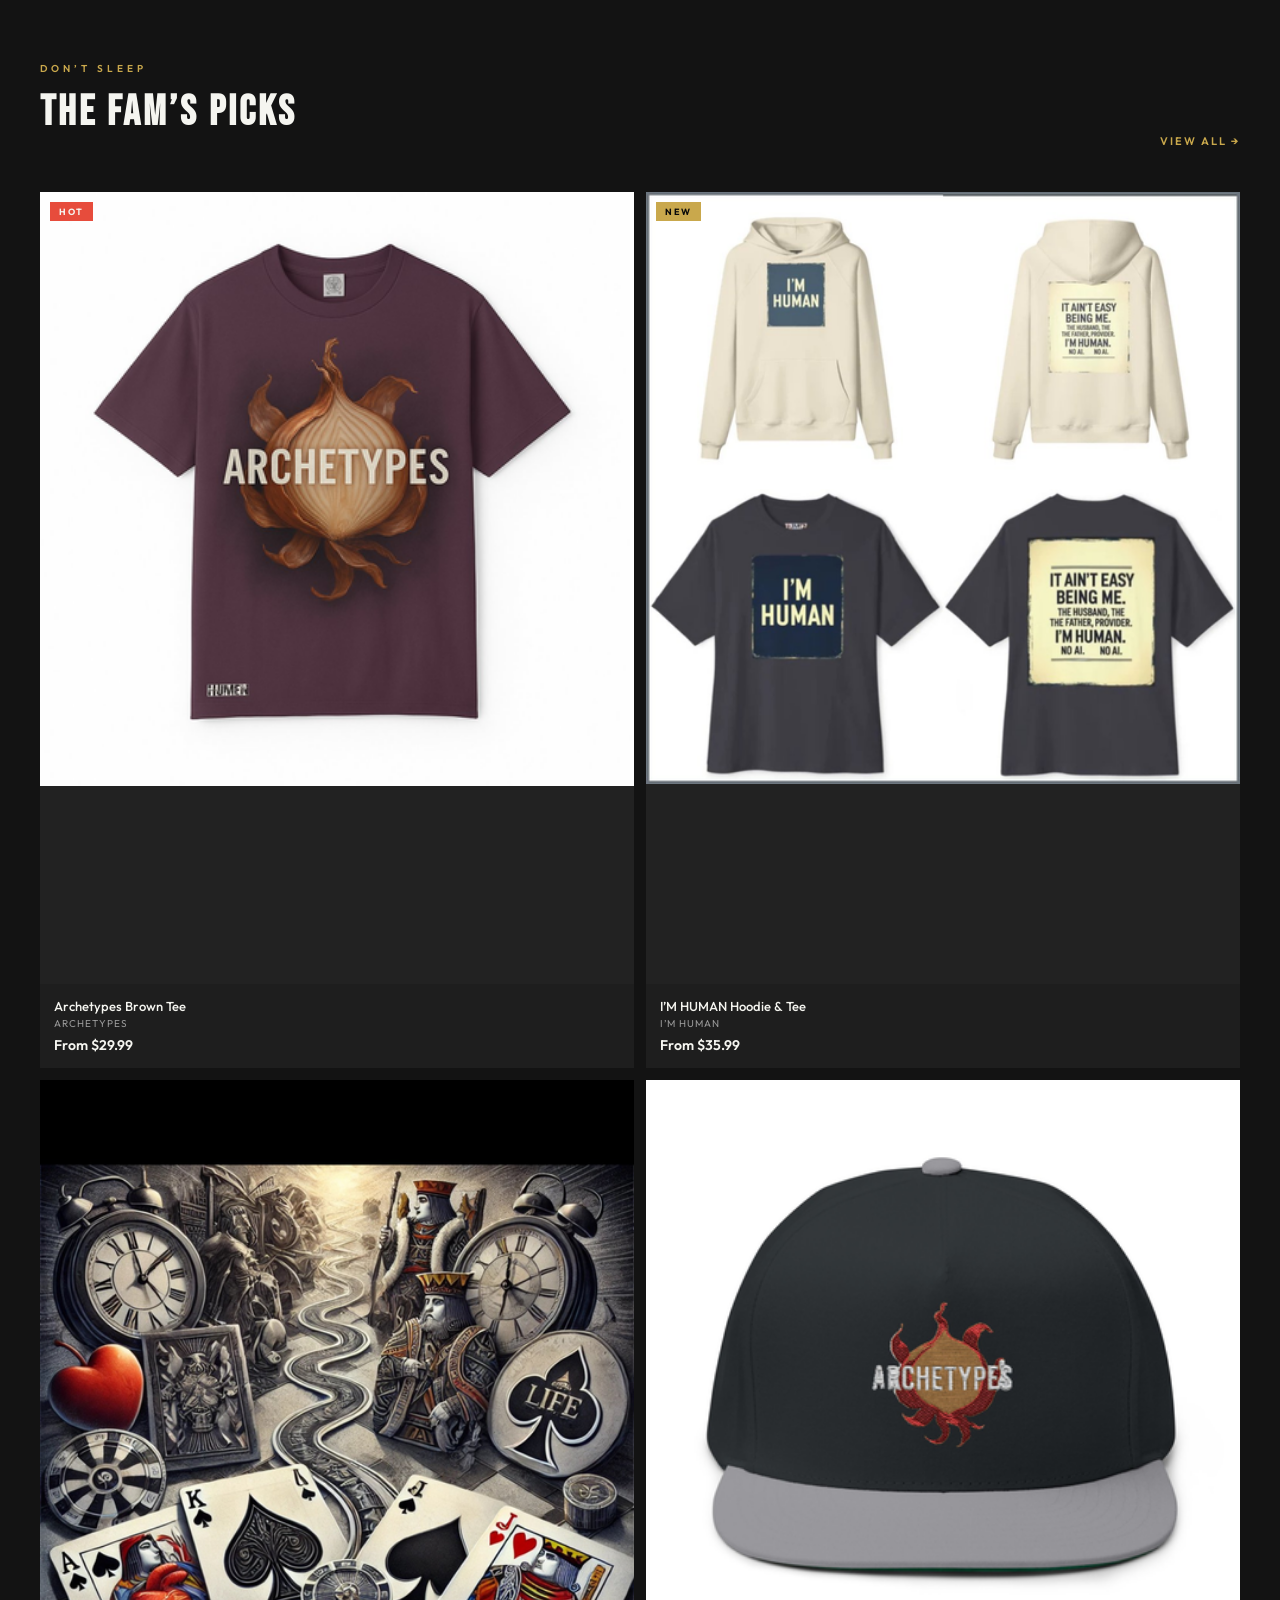
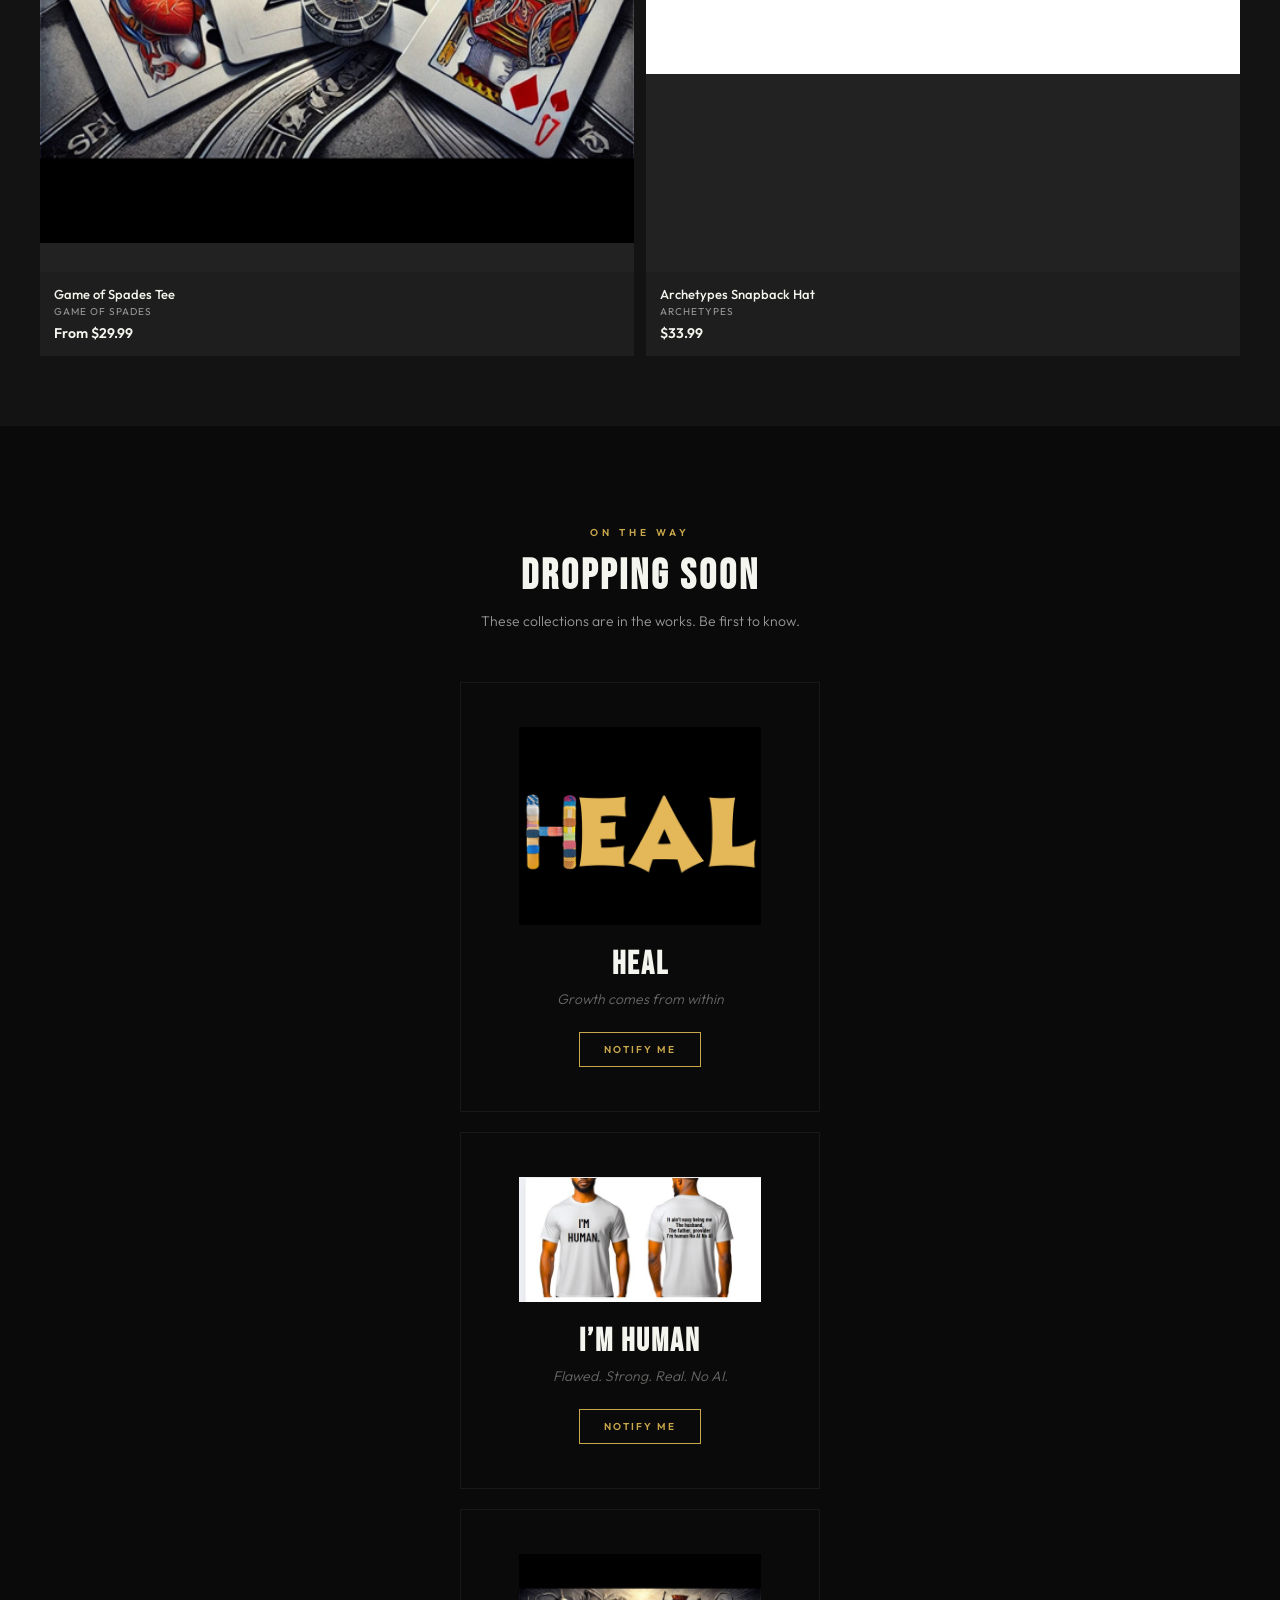
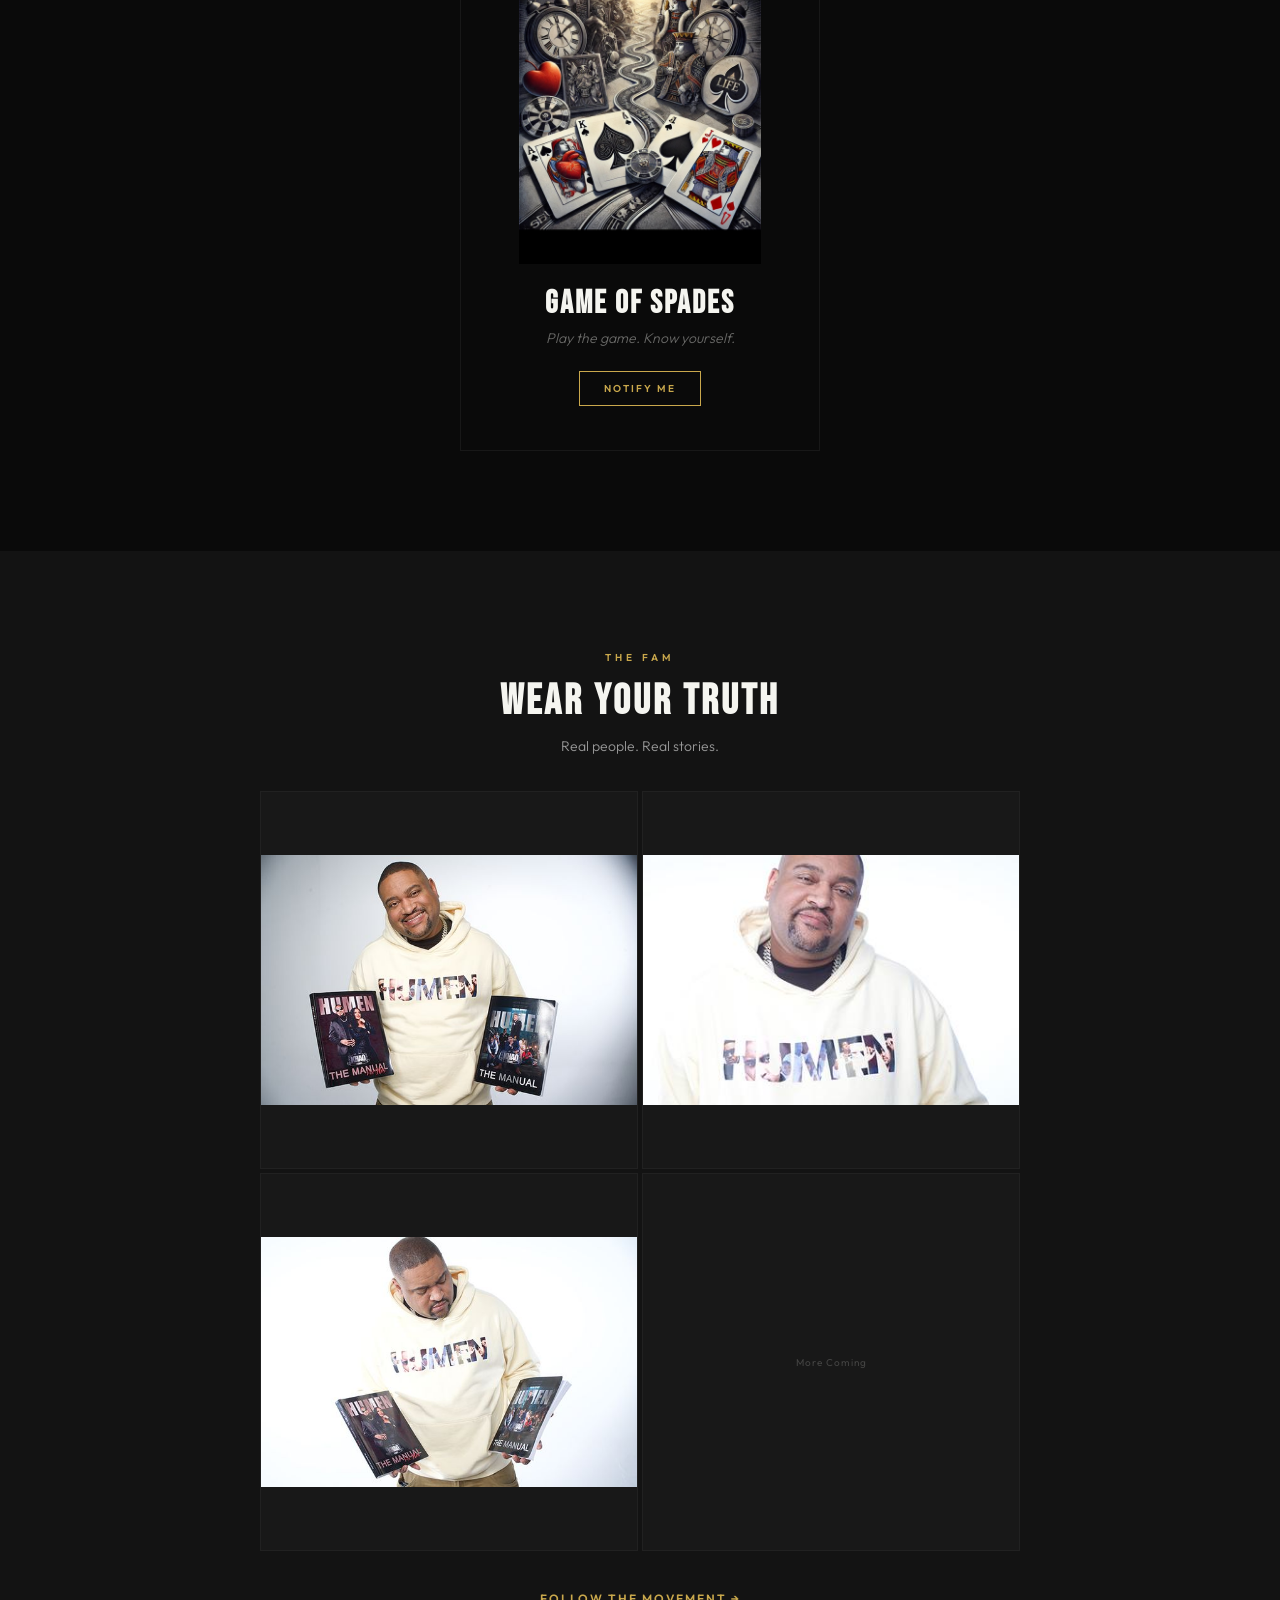
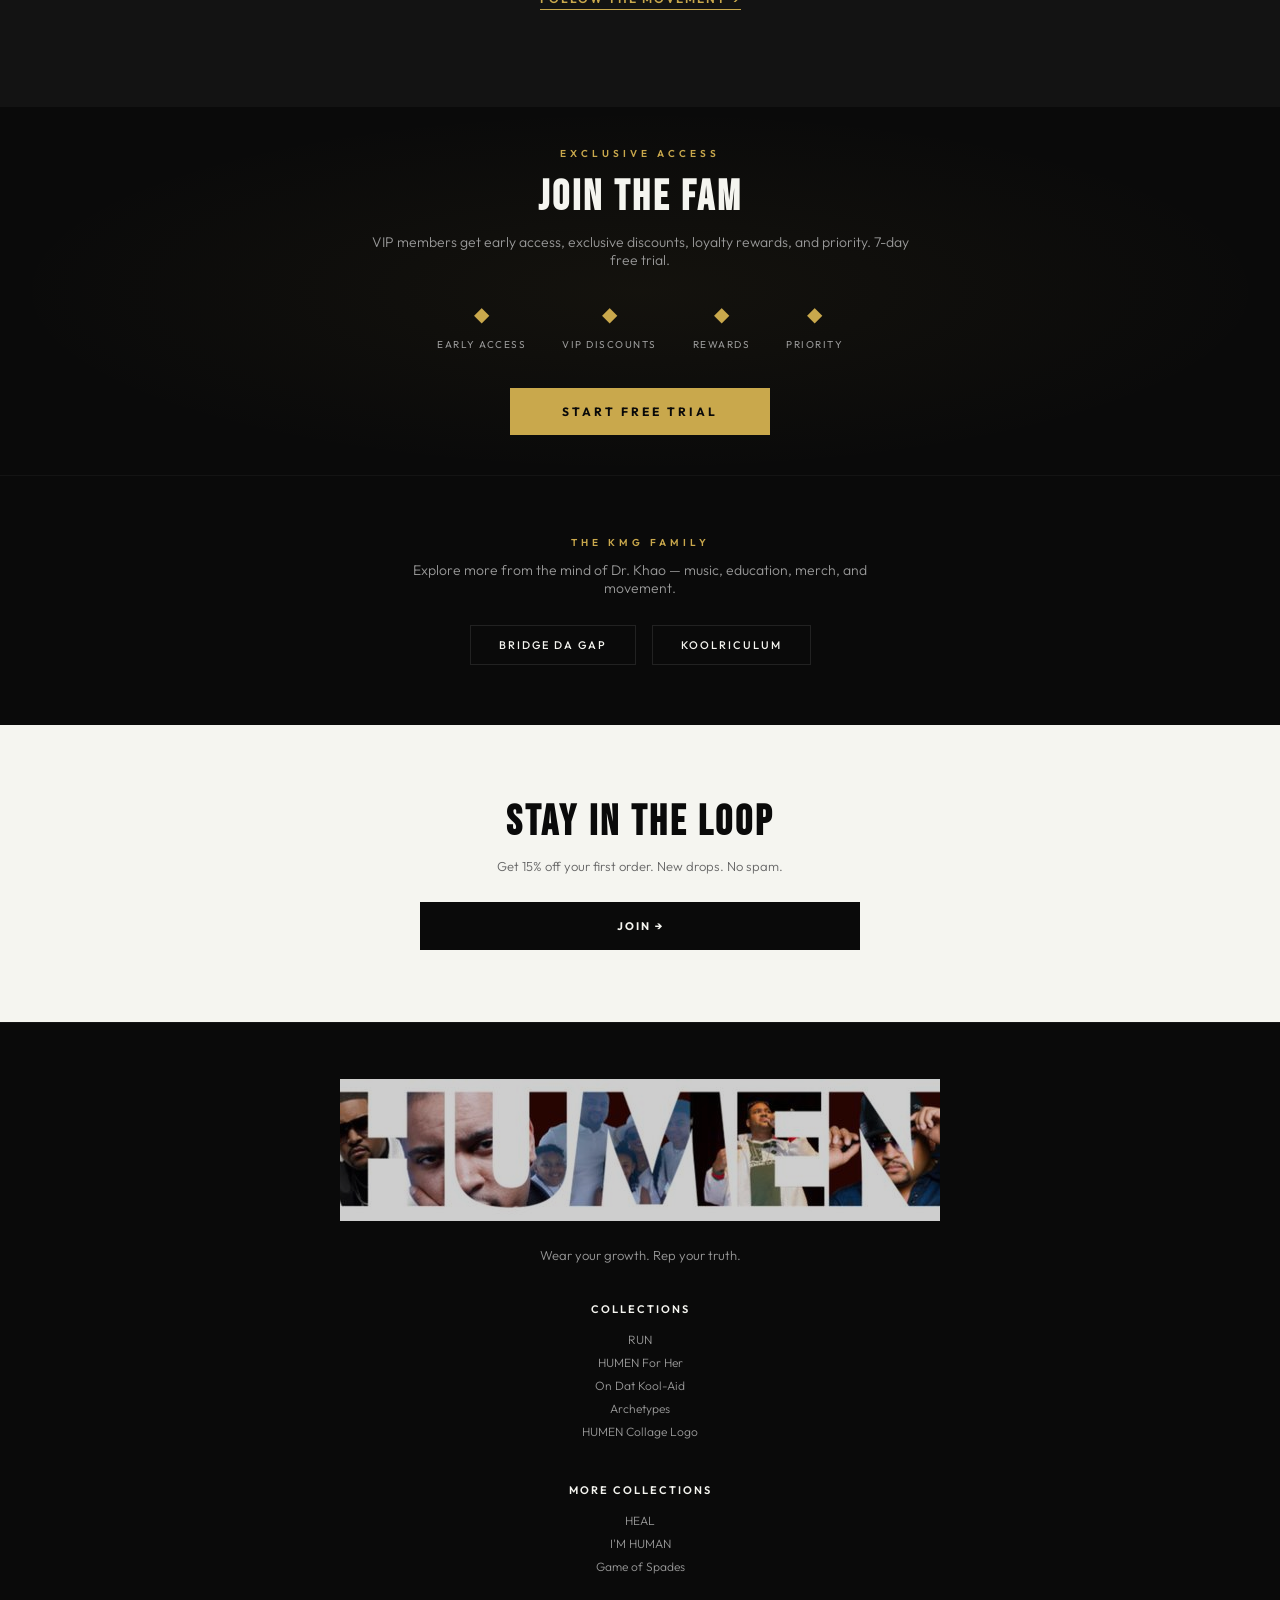
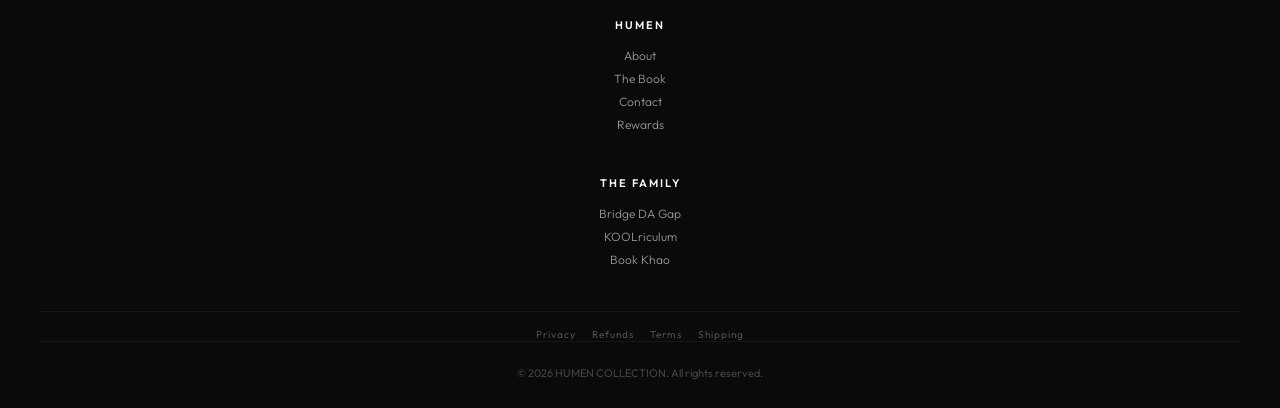
==== commit 14d1de09: "Add favicon links" ====
--- a/index.html
+++ b/index.html
@@ -6,6 +6,8 @@
 <title>HUMEN COLLECTION | Wear Your Growth</title>
 <link href="https://fonts.googleapis.com/css2?family=Bebas+Neue&family=Outfit:wght@300;400;500;600;700&family=Playfair+Display:ital,wght@0,700;1,400&display=swap" rel="stylesheet">
 <link rel="stylesheet" href="css/styles.css?v=18">
+  <link rel="icon" type="image/png" sizes="32x32" href="images/favicon-32x32.png">
+<link rel="icon" type="image/png" sizes="16x16" href="images/favicon-16x16.png">
 
 </head>
 <body>
--- a/css/styles.css
+++ b/css/styles.css
@@ -247,8 +247,8 @@
 
 /* Mobile nav toggle */
 
-  .nk.open{display:flex!important;flex-direction:column;position:absolute;top:60px;left:0;right:0;background:rgba(5,5,4,.98);padding:20px;z-index:999;gap:16px;border-bottom:1px solid rgba(245,245,240,.1)}
-  .nk.open li a{font-size:14px;padding:8px 0;display:block}
+ .nk.open{display:flex!important;flex-direction:column;position:absolute;top:60px;left:0;right:0;background:rgba(5,5,4,.98);padding:20px;z-index:9999}
+ .nk.open li a{font-size:14px;padding:8px 0;display:block;color:var(--wh)}
 }
 
 }
@@ -277,7 +277,7 @@
 .ndd{display:none;position:absolute;top:100%;left:0;background:rgba(5,5,4,.97);border:1px solid rgba(245,245,240,.08);padding:8px 0;min-width:180px;z-index:1000;backdrop-filter:blur(10px)}
 .nd:hover .ndd{display:block}
 .ndd li{list-style:none}
-.ndd li a{display:block;padding:8px 20px;font-size:11px;color:var(--lg);text-decoration:none;letter-spacing:1.5px;text-transform:uppercase;transition:all .3s;white-space:nowrap}
+.ndd li a{display:block;padding:8px 20px;font-size:11px;color:var(--wh);text-decoration:none;letter-spacing:1.5px;text-transform:uppercase;transition:all .3s;white-space:nowrap}
 .ndd li a:hover{color:var(--gd);background:rgba(245,245,240,.03)}
 
   .nk.open .nd .ndd{display:block!important;position:static;border:none;background:rgba(245,245,240,.03);margin-top:4px}
@@ -294,6 +294,11 @@
   .hs{padding:0 40px}
   .cb{min-height:420px}
   .hg{grid-template-columns:repeat(2,1fr)}
+}
+/* Desktop navigation */
+@media(min-width:769px){
+  .nk{display:flex!important;gap:30px;align-items:center}
+  .nm{display:none!important}
 }
 
 /* Mobile */
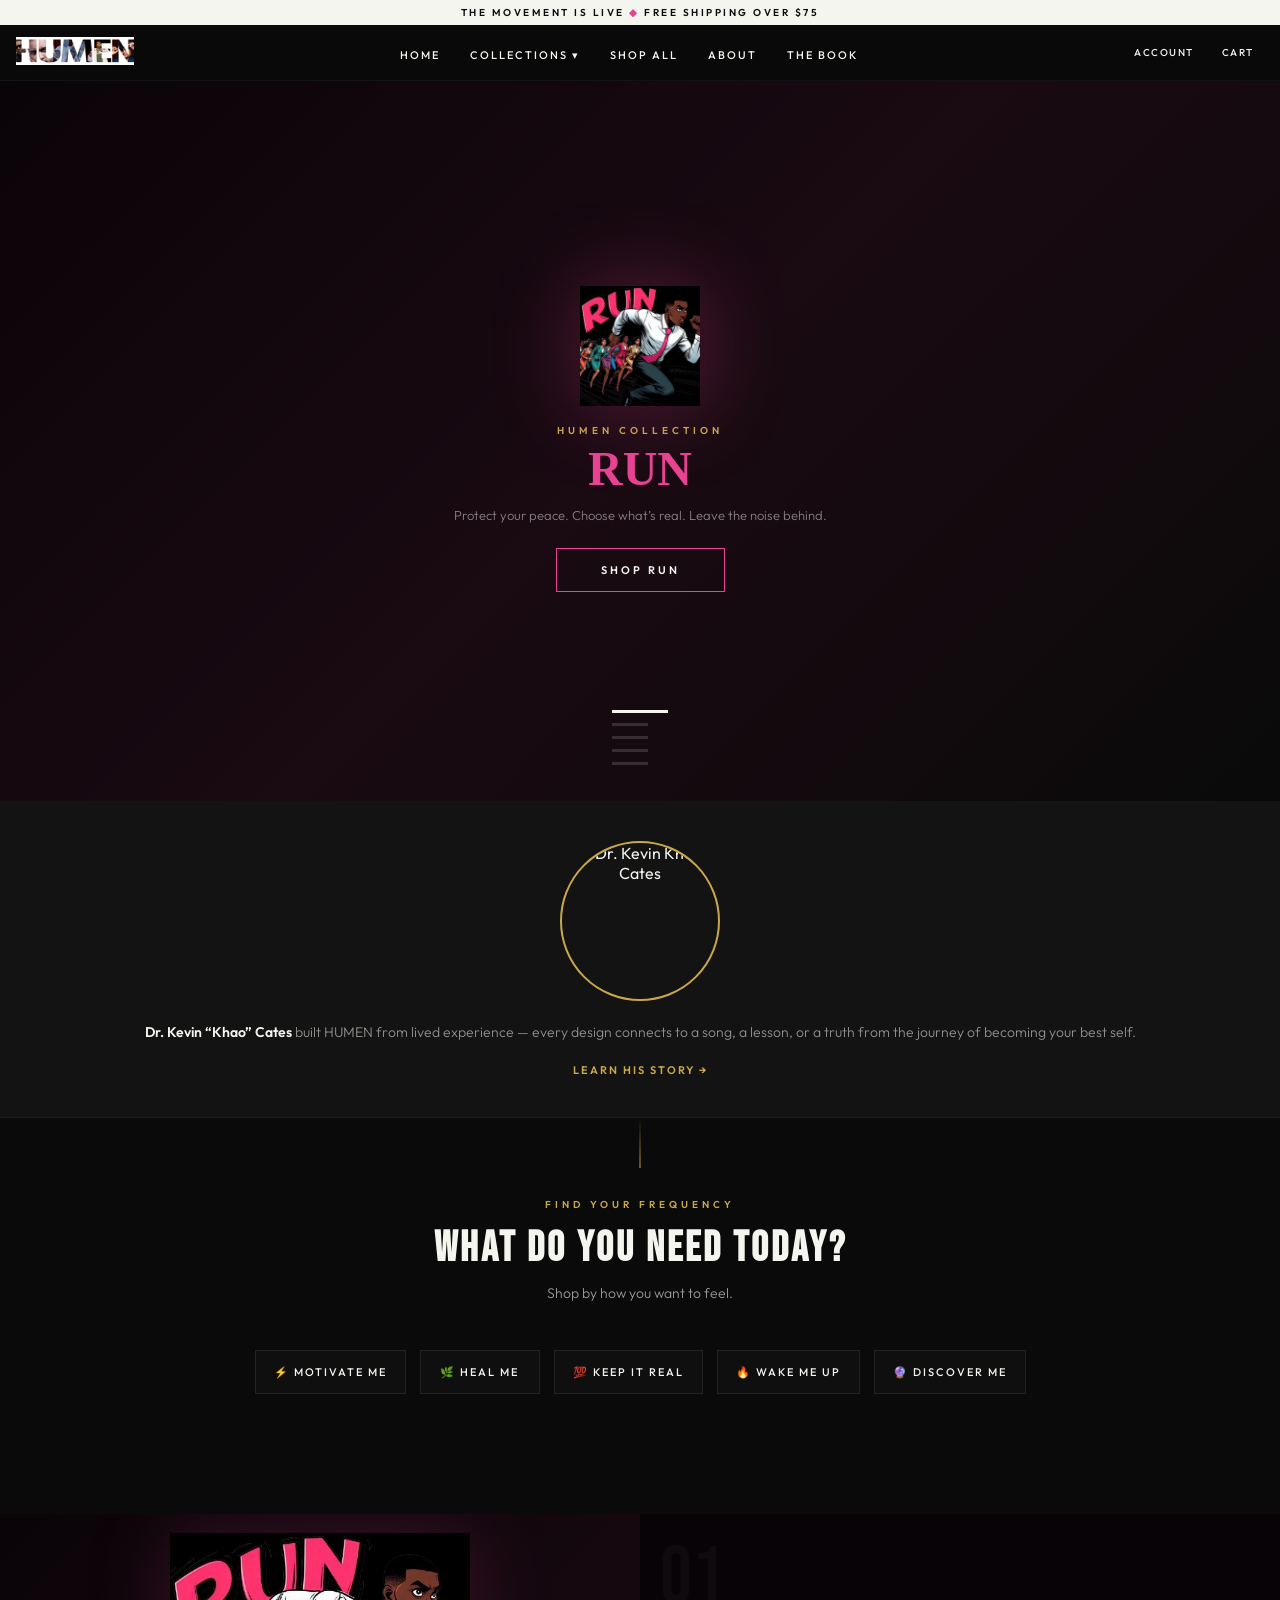
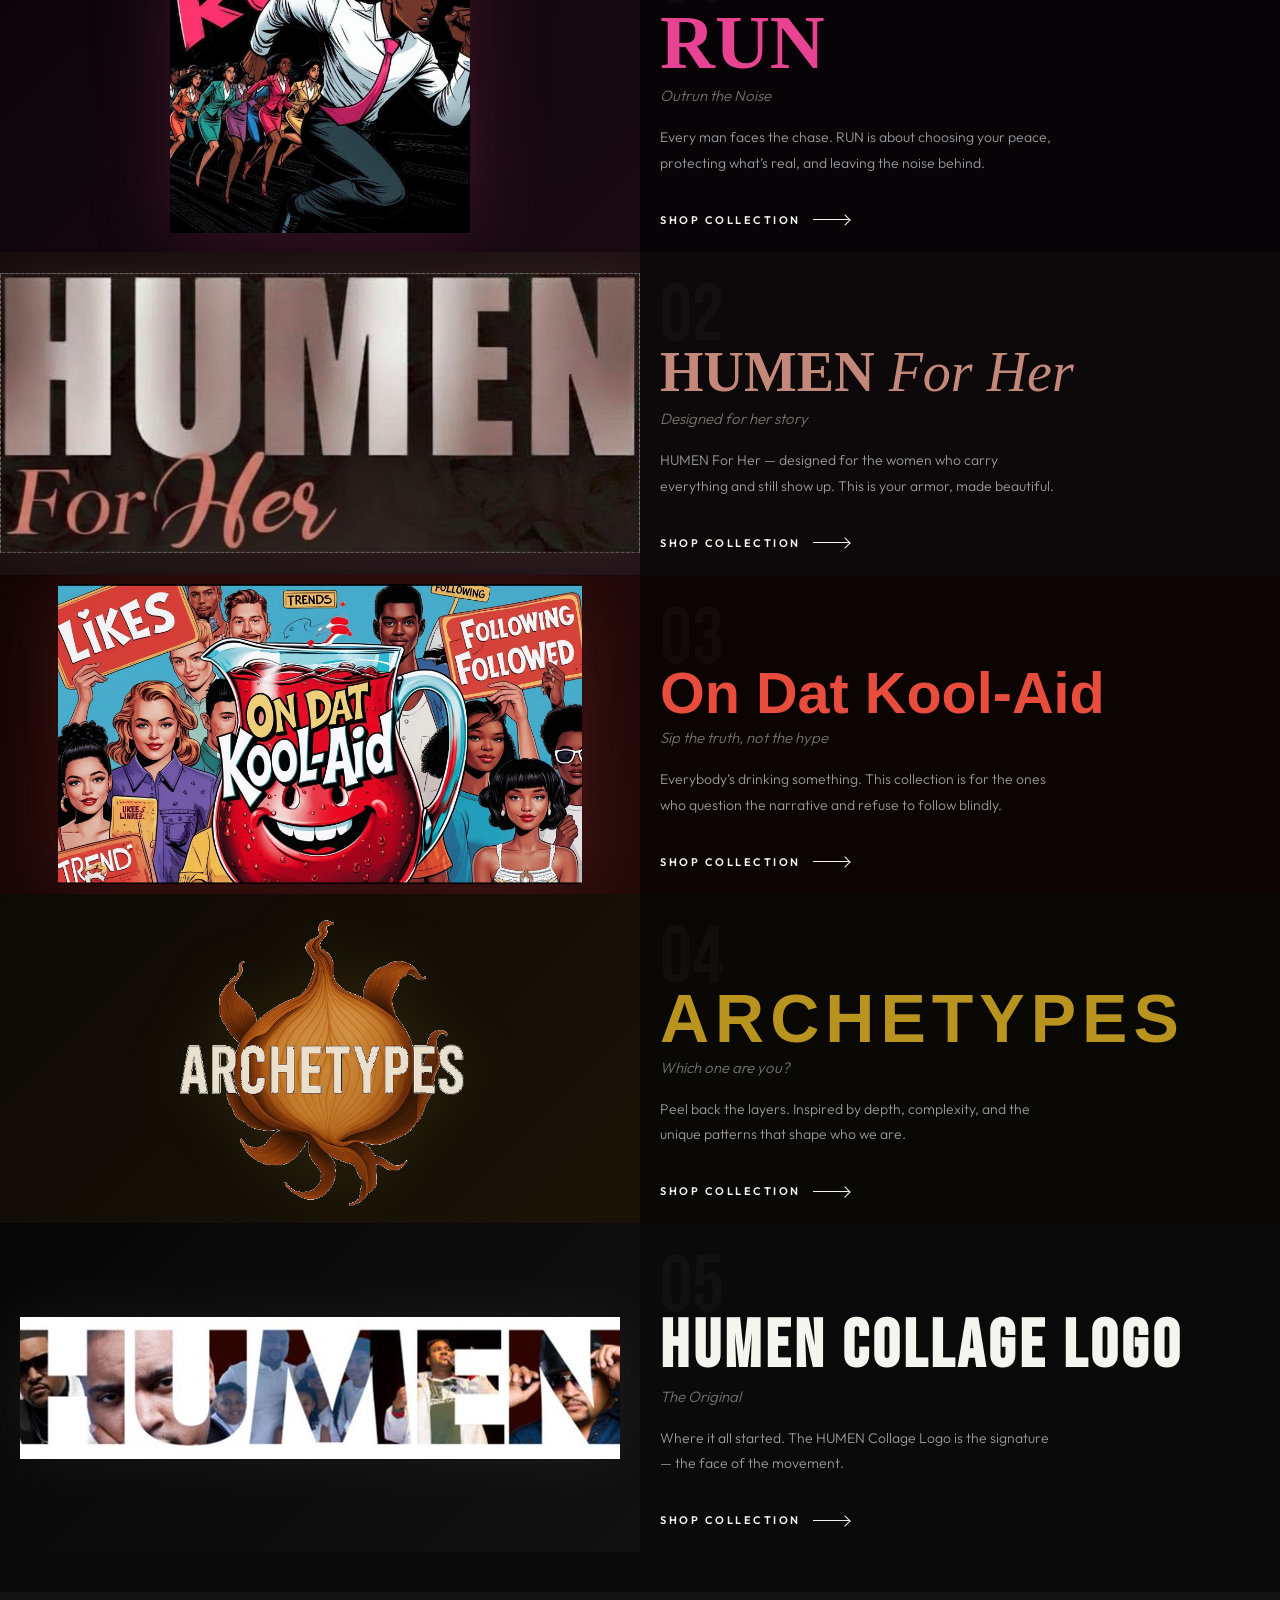
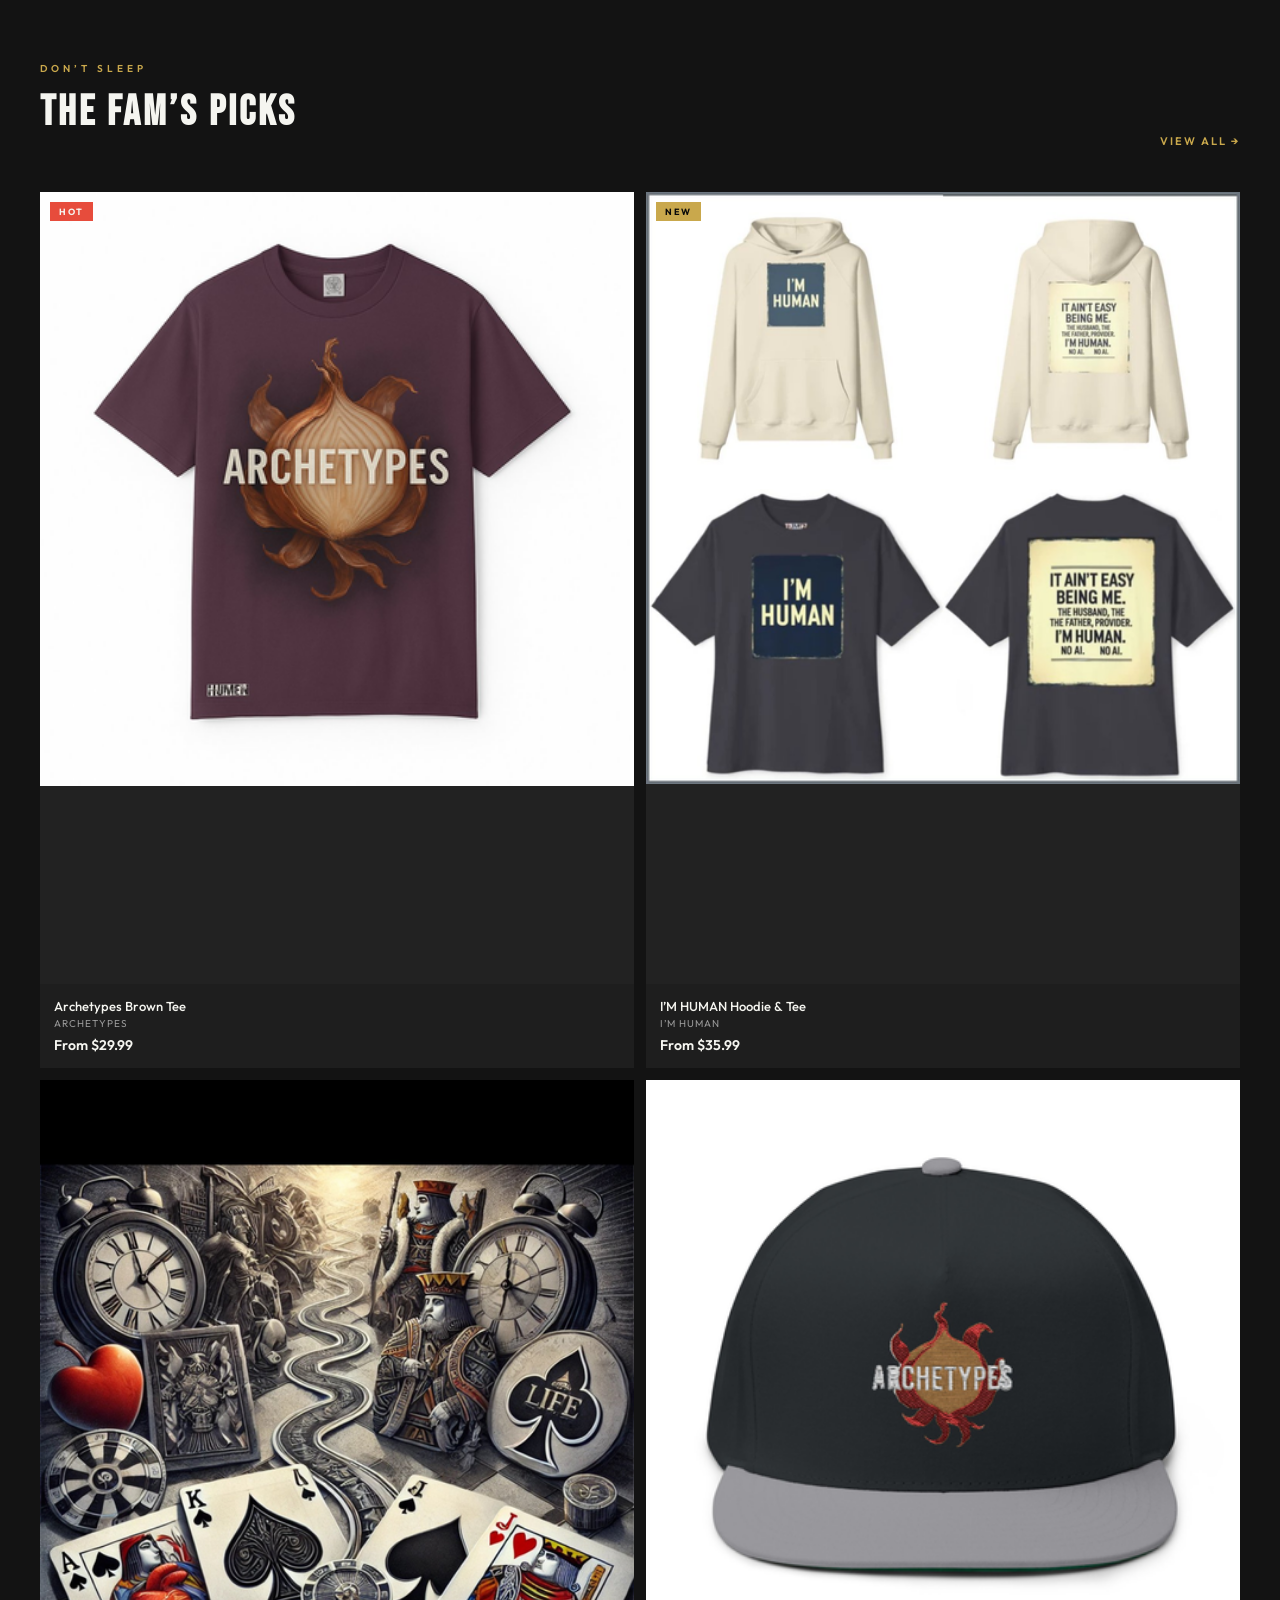
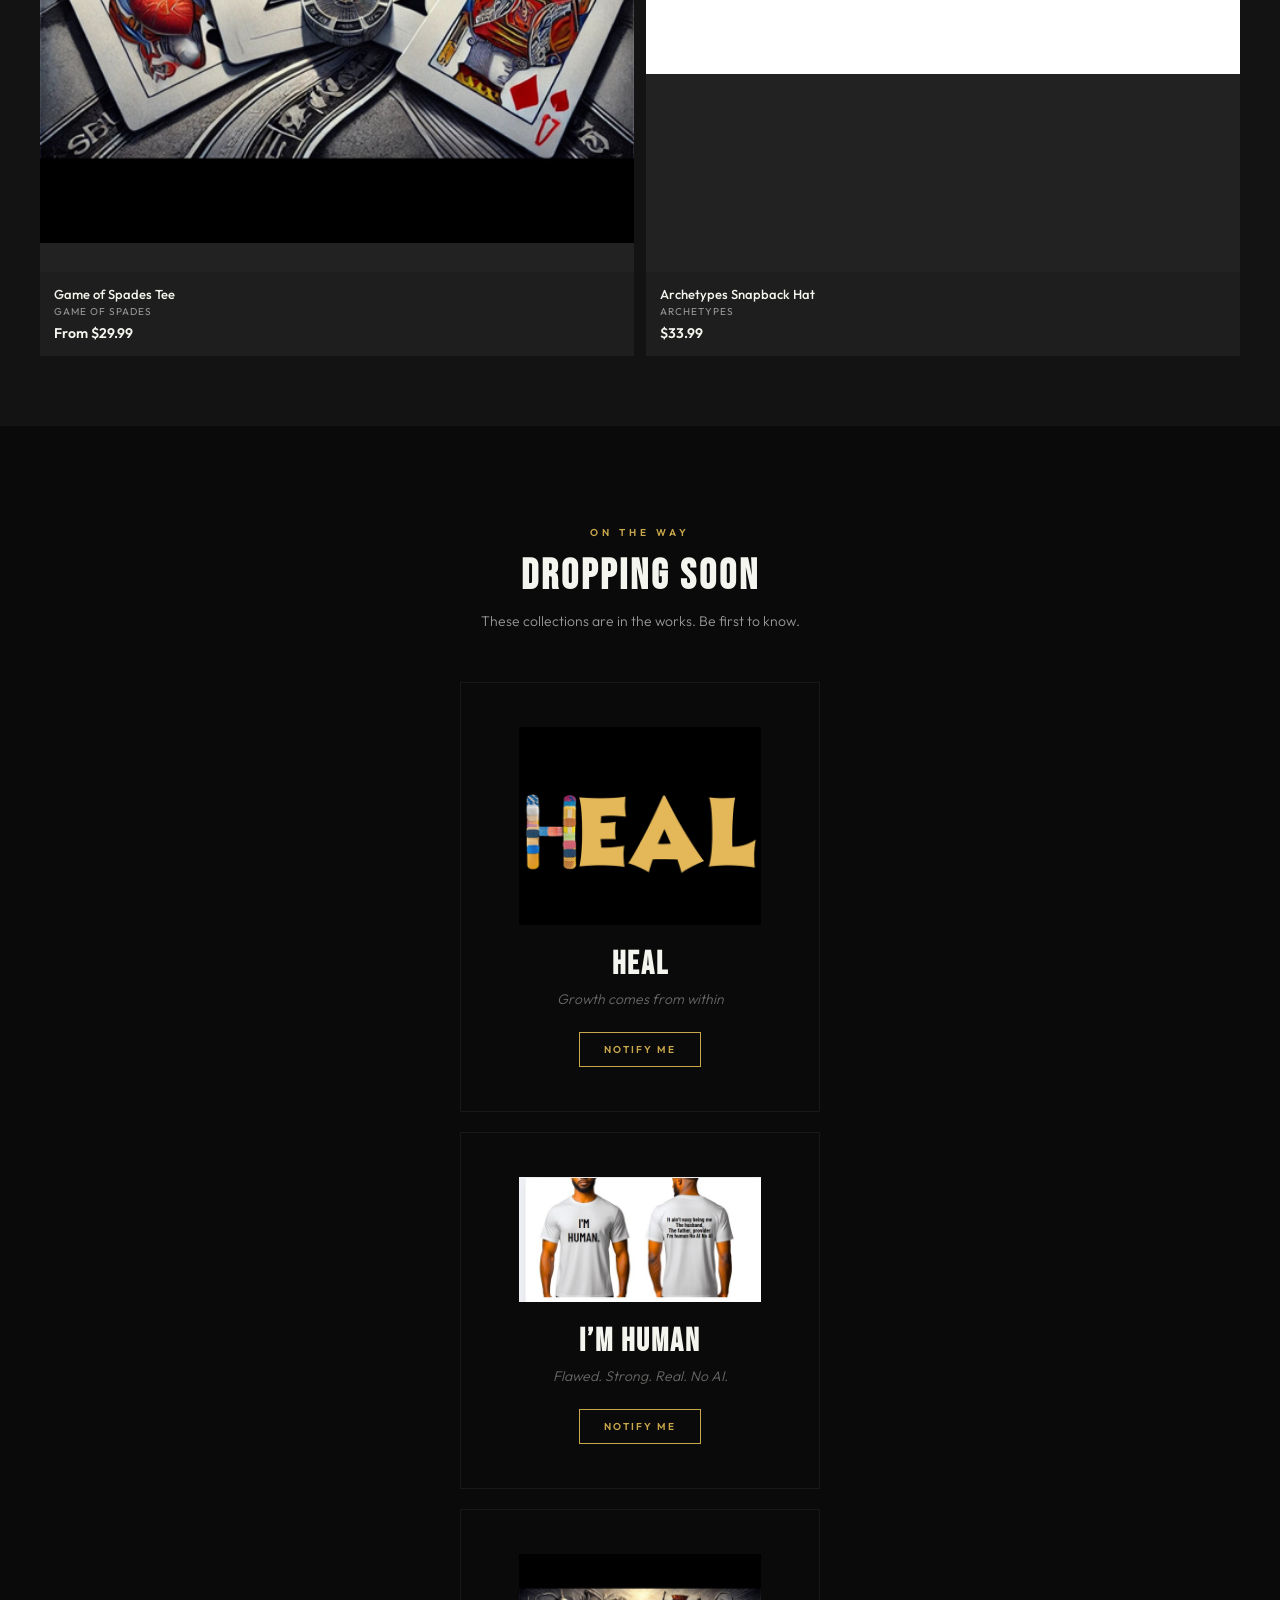
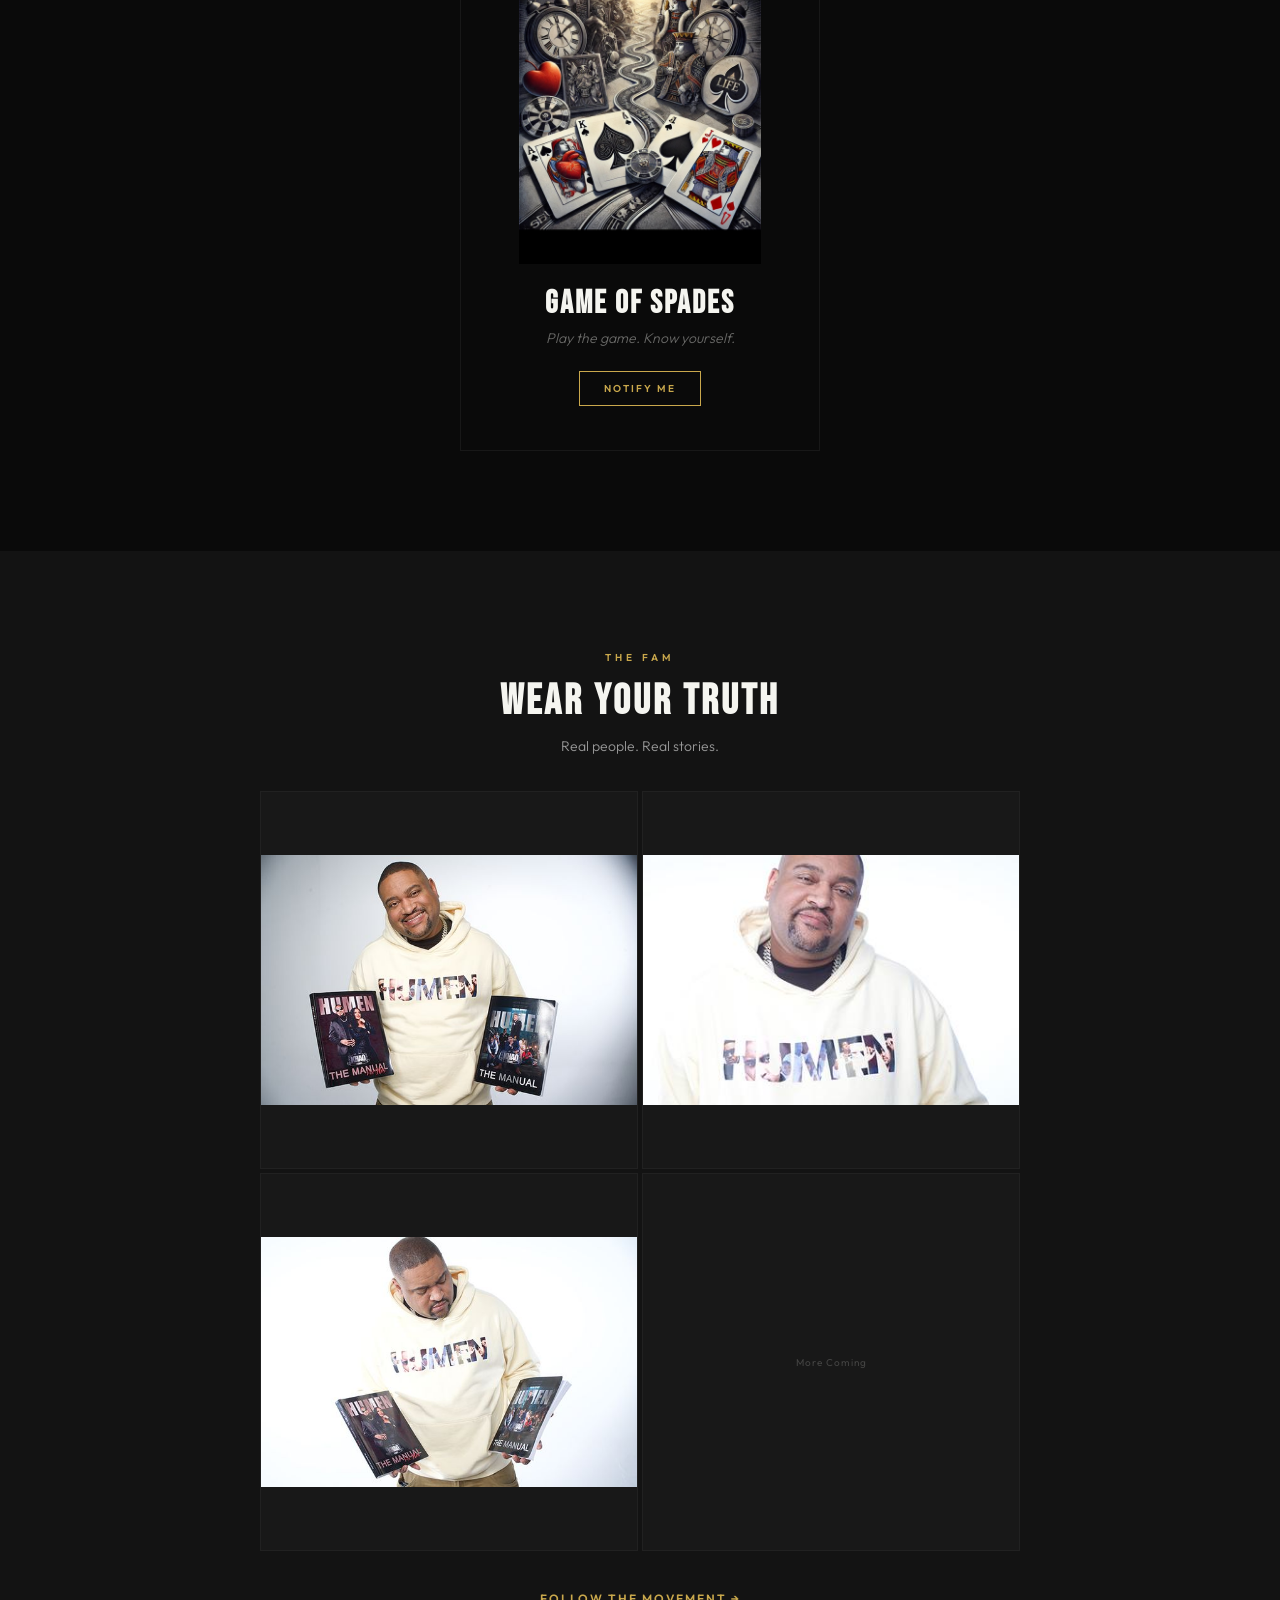
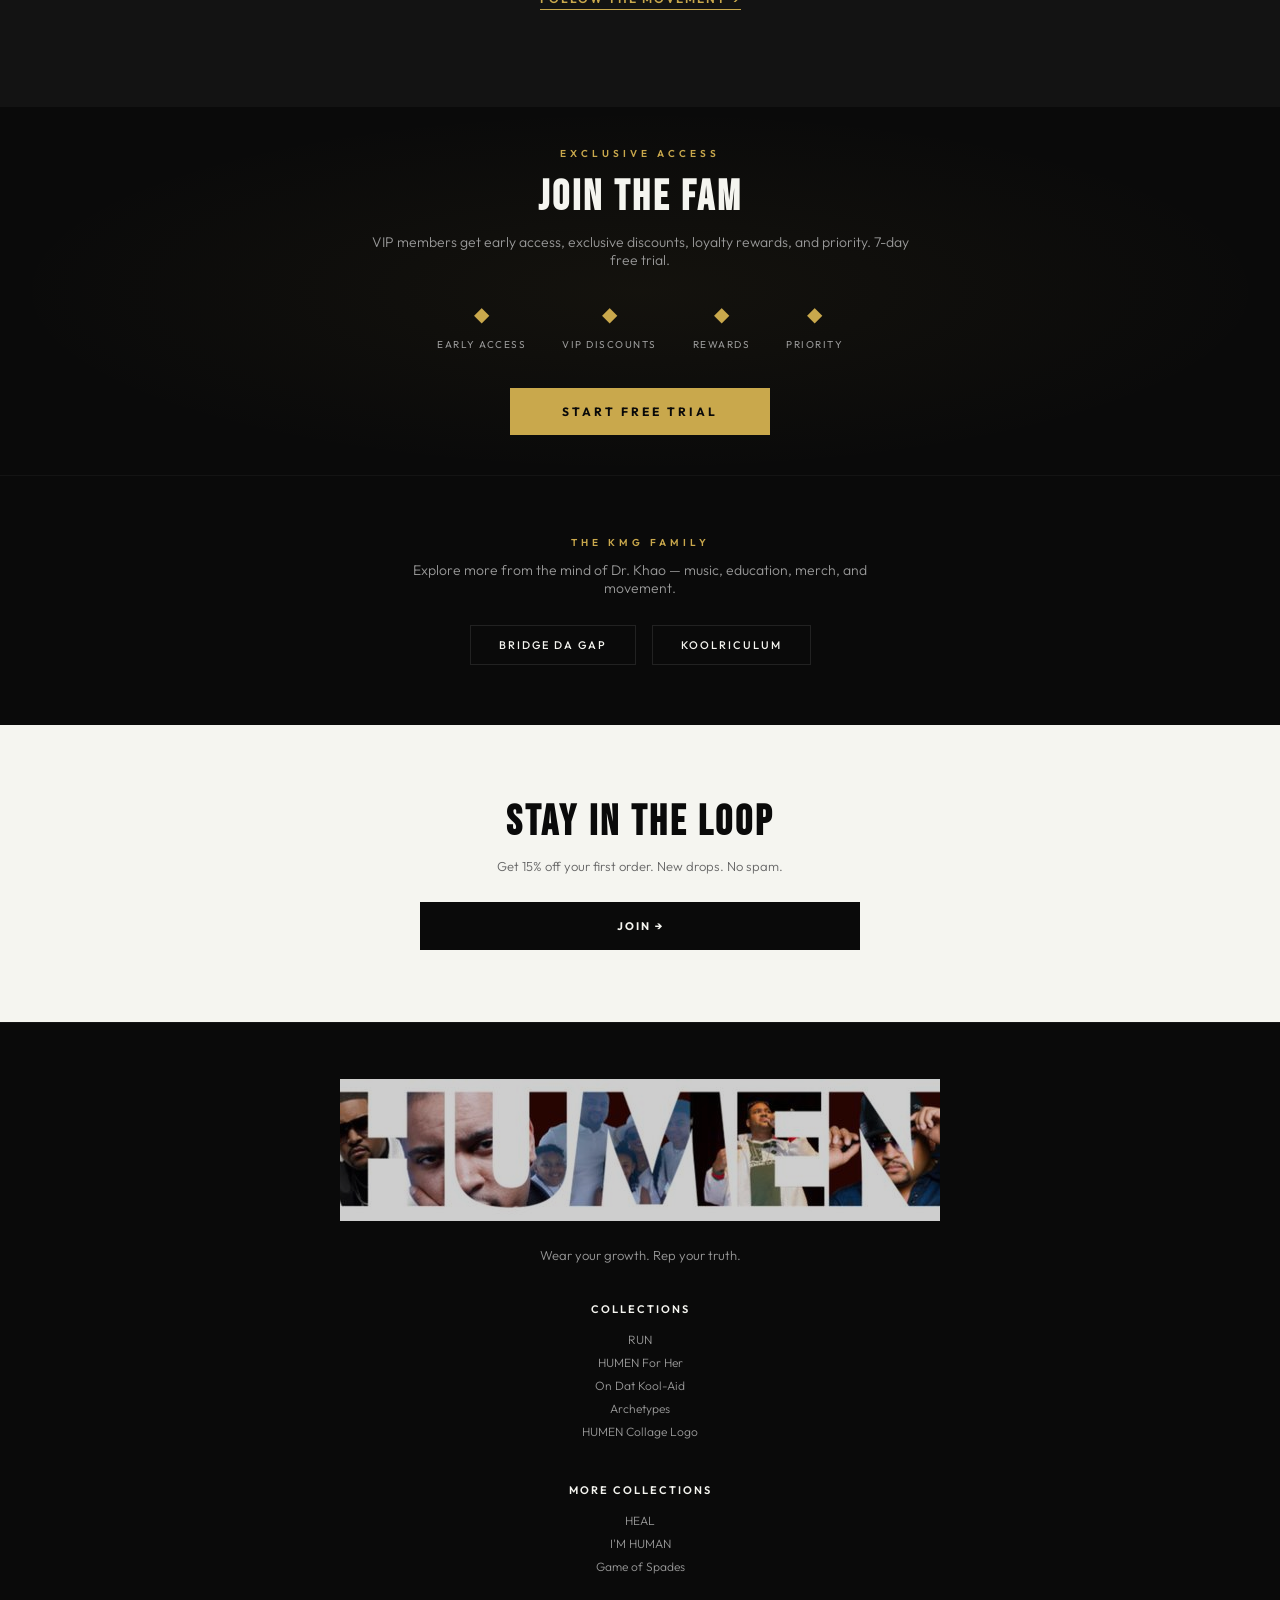
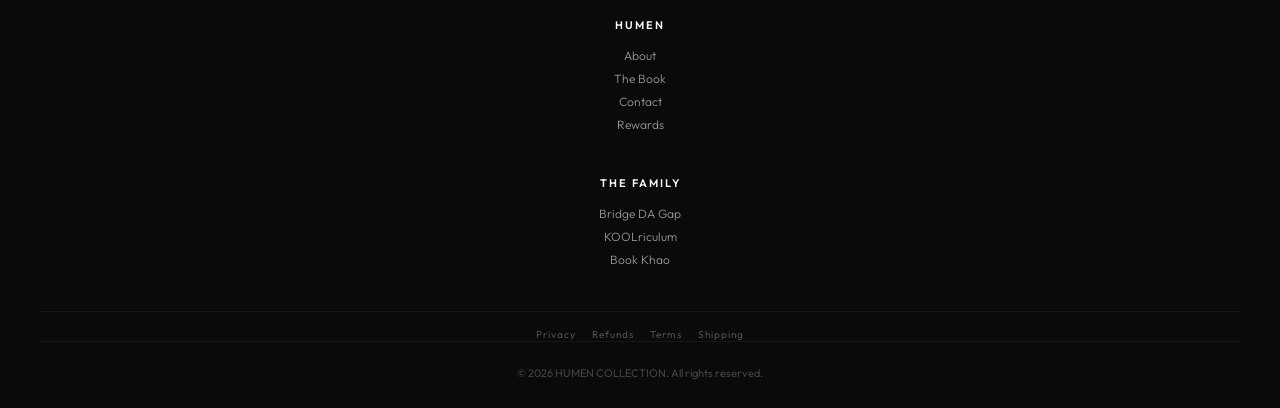
==== commit ada2bbe1: "Update homepage circular photo" ====
--- a/index.html
+++ b/index.html
@@ -98,7 +98,7 @@
 </section>
 
 <section class="fs">
-<div class="fp" style="width:160px;height:160px;min-width:160px;min-height:160px;border-radius:50%;border:2px solid var(--gd);overflow:hidden;flex-shrink:0"><img src="images/khao-books.jpg" alt="Khao"></div>
+<div class="fp" style="width:160px;height:160px;min-width:160px;min-height:160px;border-radius:50%;border:2px solid var(--gd);overflow:hidden;flex-shrink:0"><img src="images/kevin-headshot.jpg" alt="Dr. Kevin Khao Cates"></div>
 <p class="ft"><strong>Dr. Kevin &ldquo;Khao&rdquo; Cates</strong> built HUMEN from lived experience &mdash; every design connects to a song, a lesson, or a truth from the journey of becoming your best self.</p>
 <a href="https://www.humen.me" target="_blank" class="fk">Learn His Story &rarr;</a>
 </section>
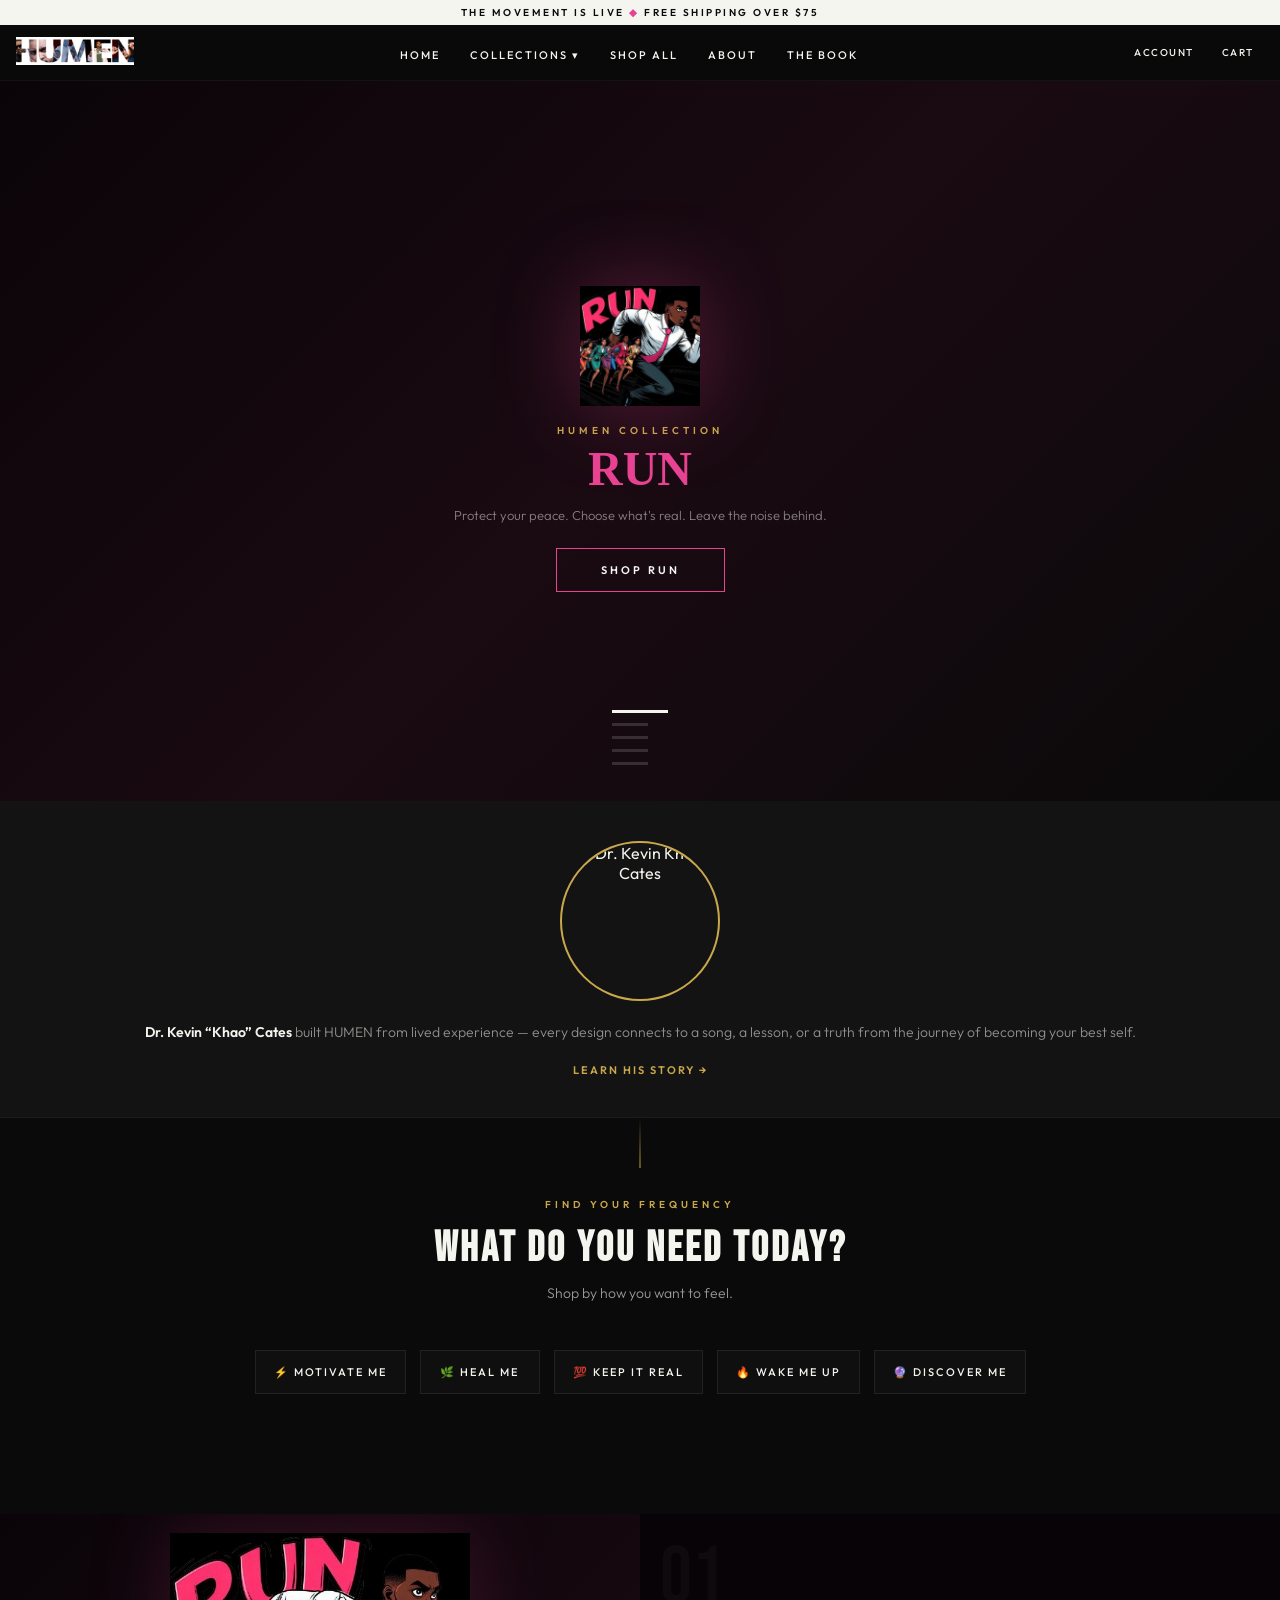
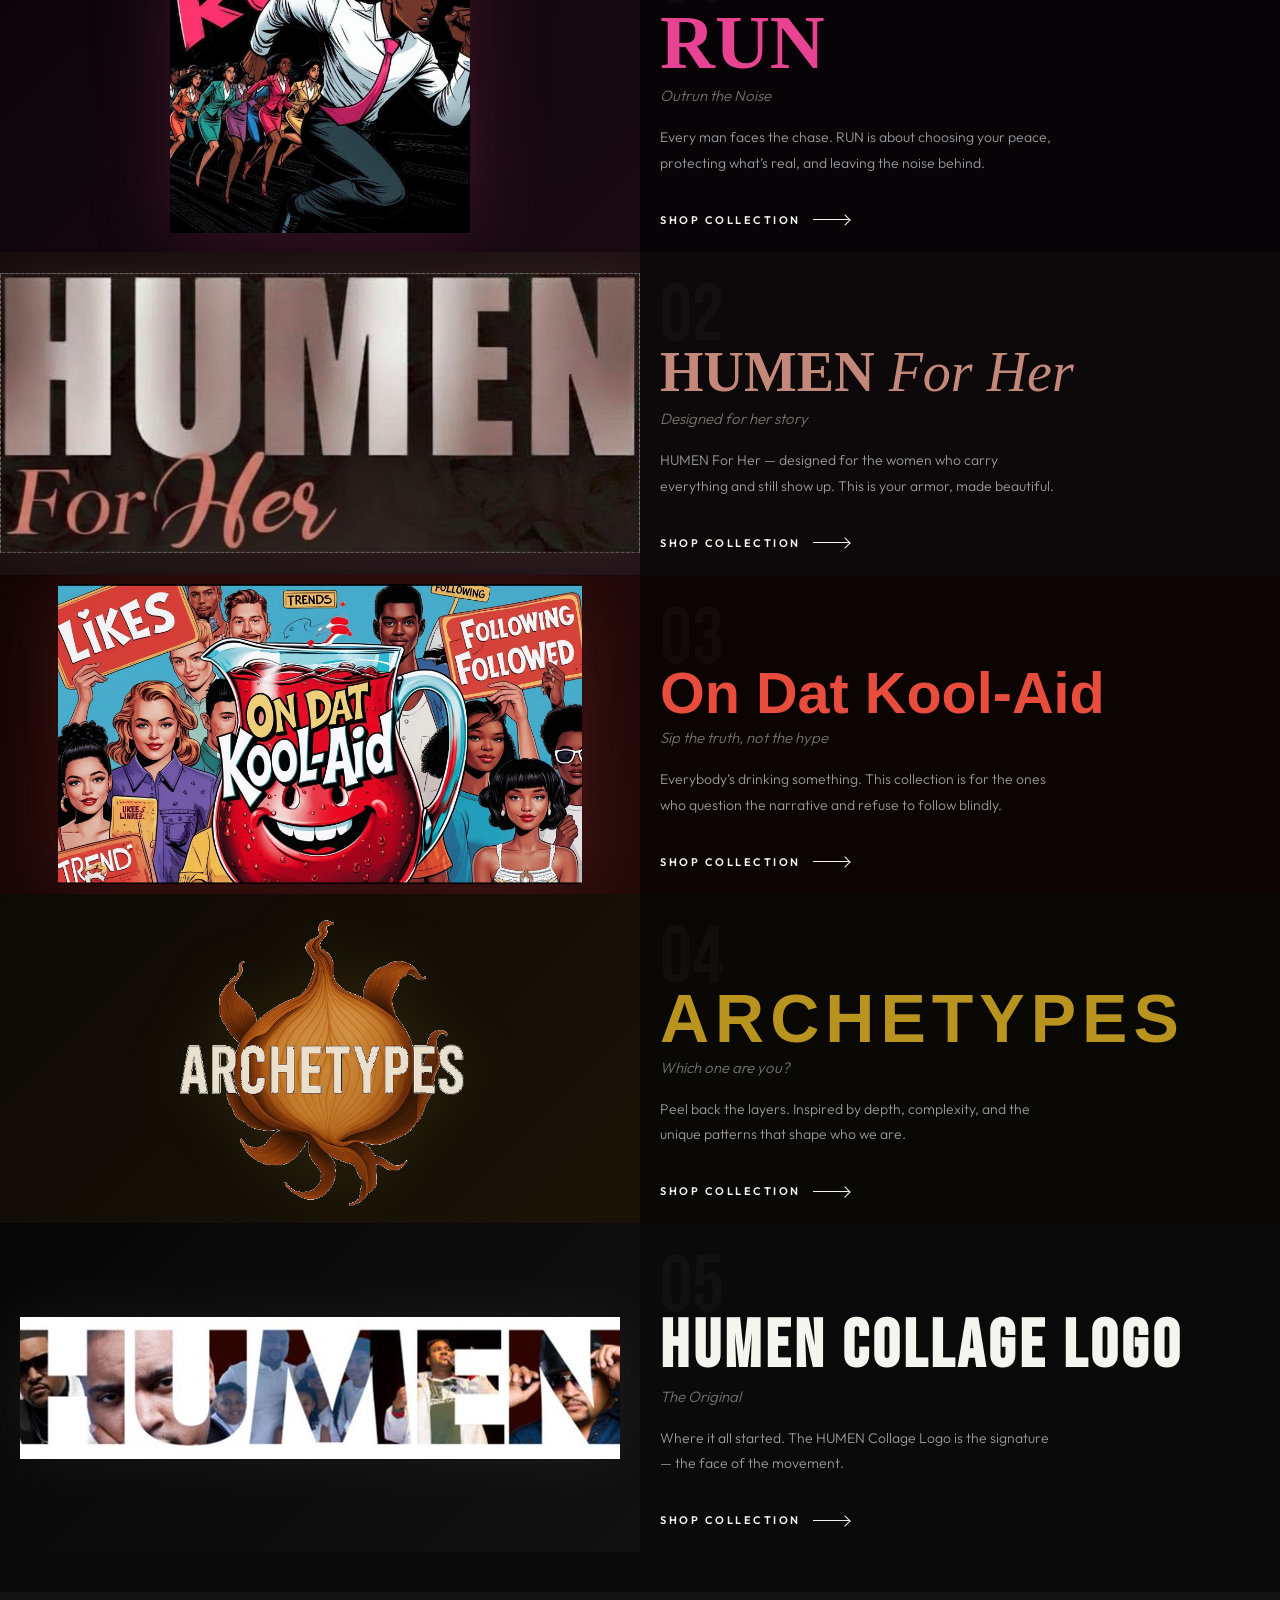
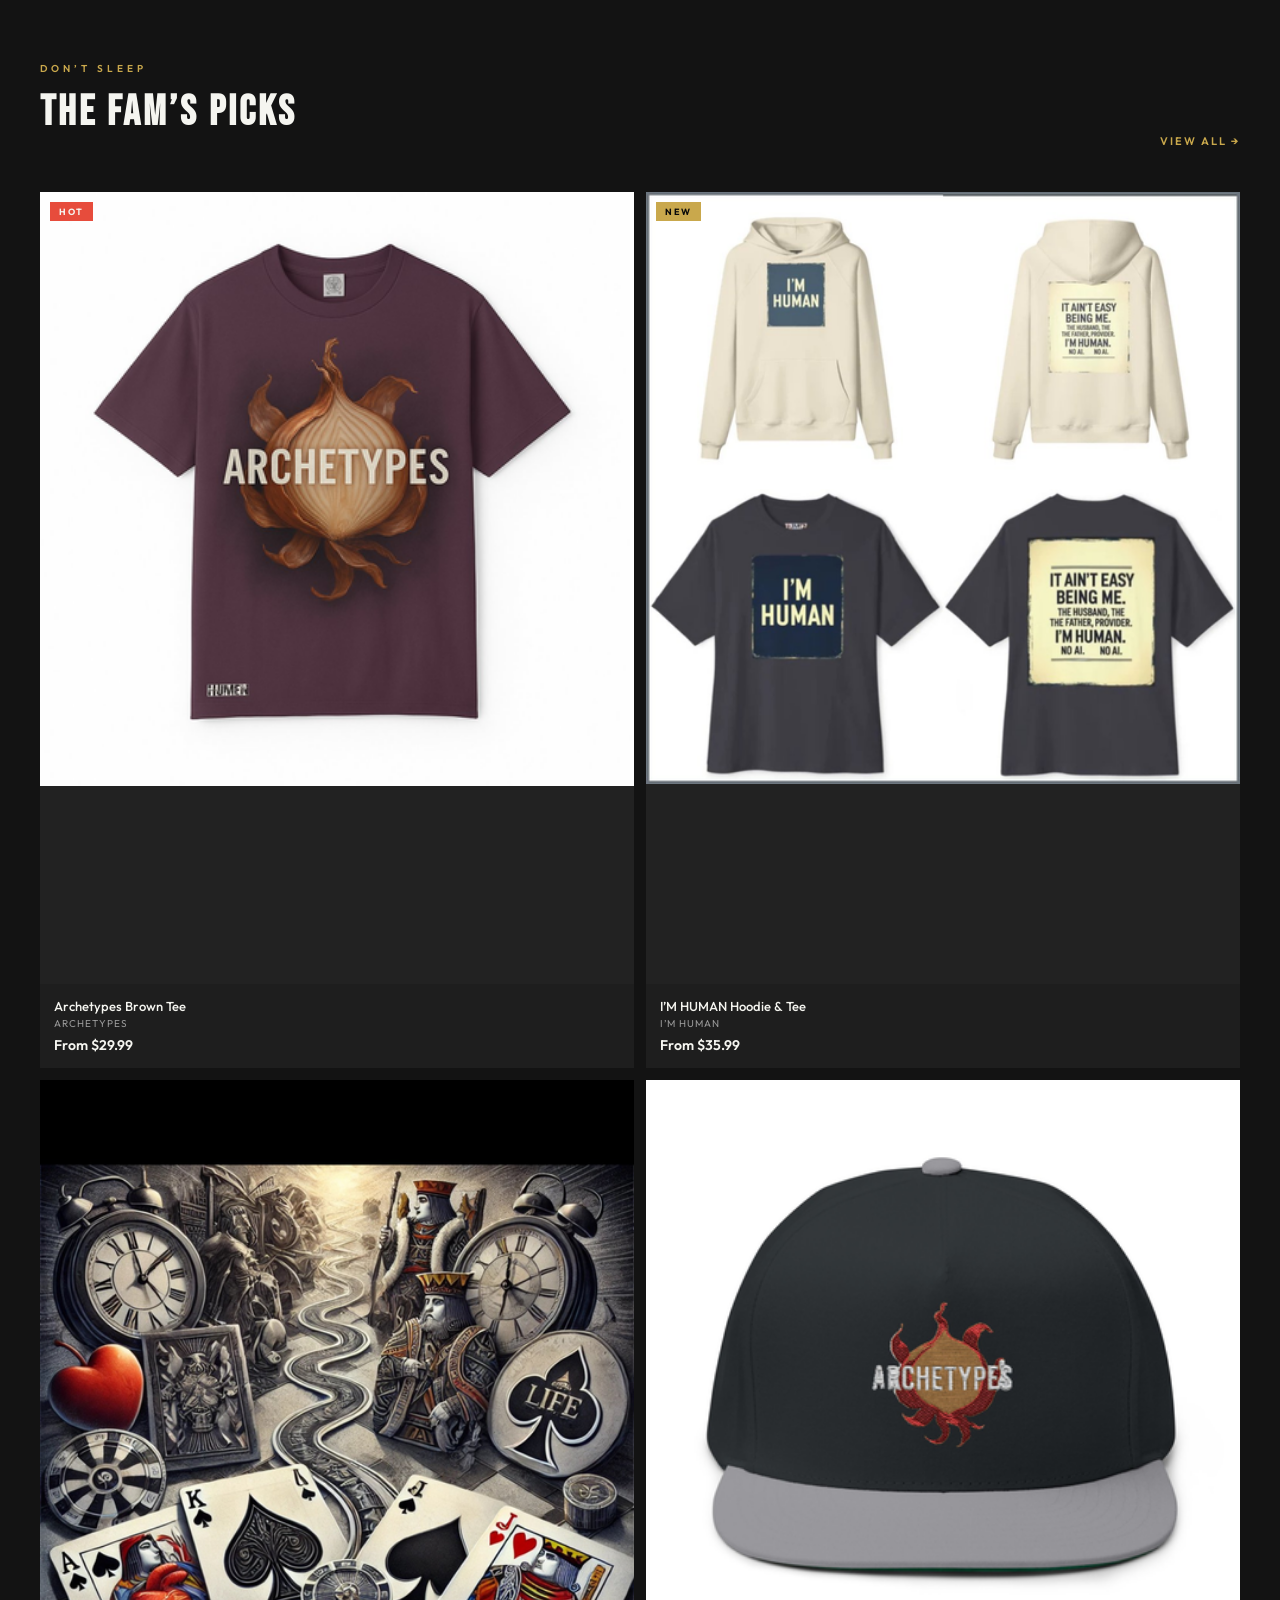
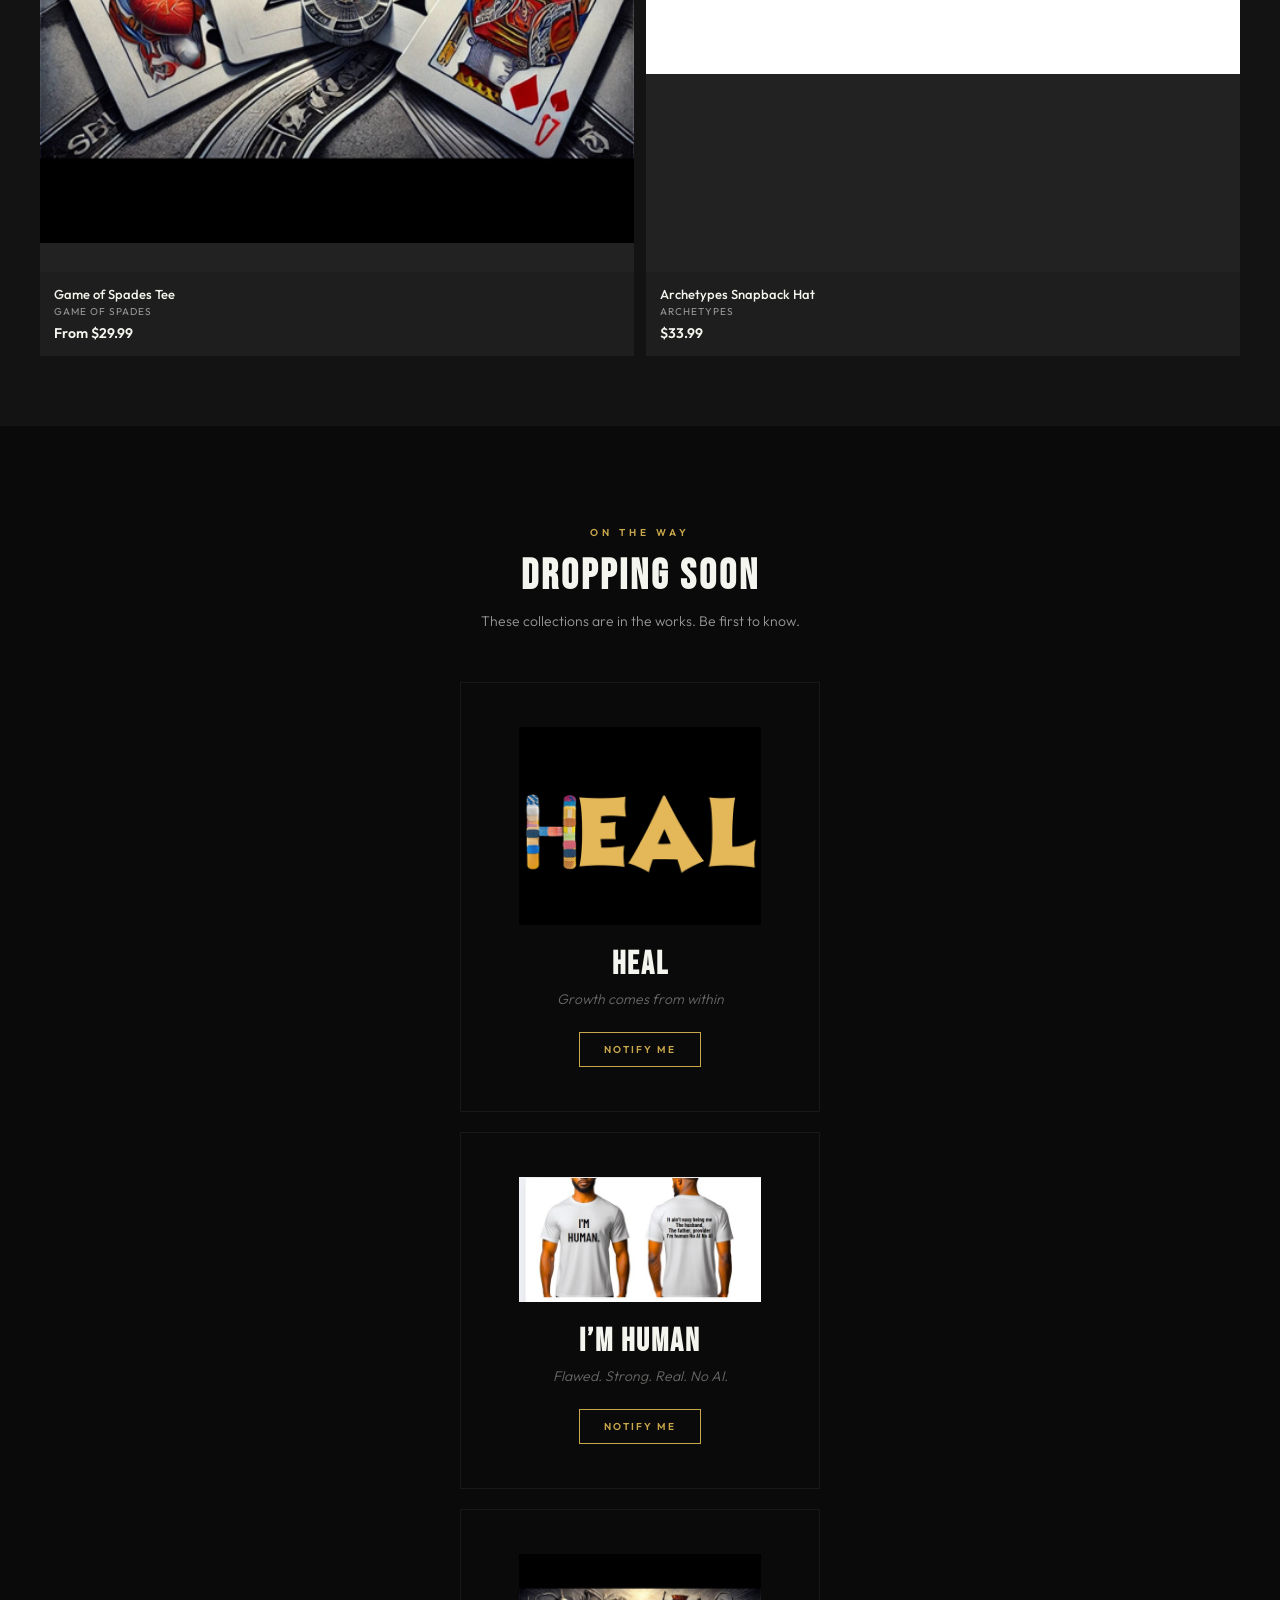
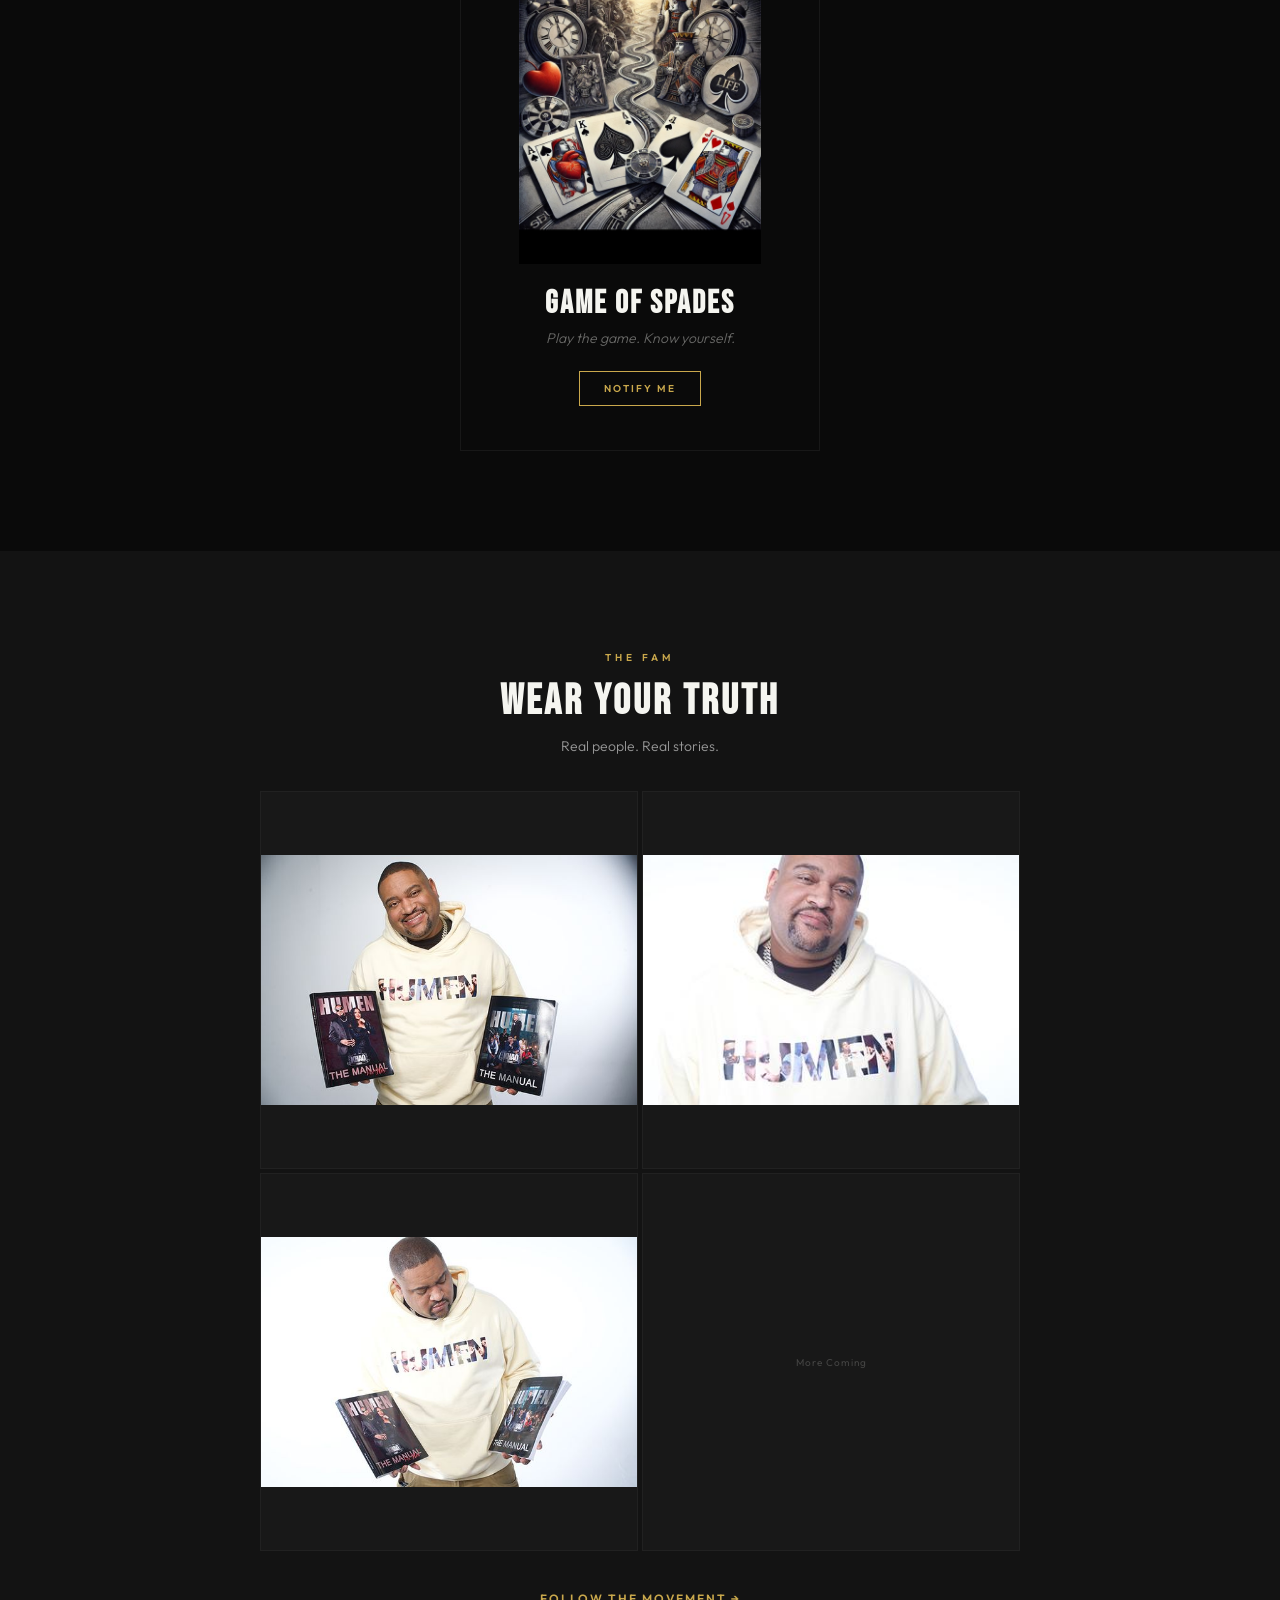
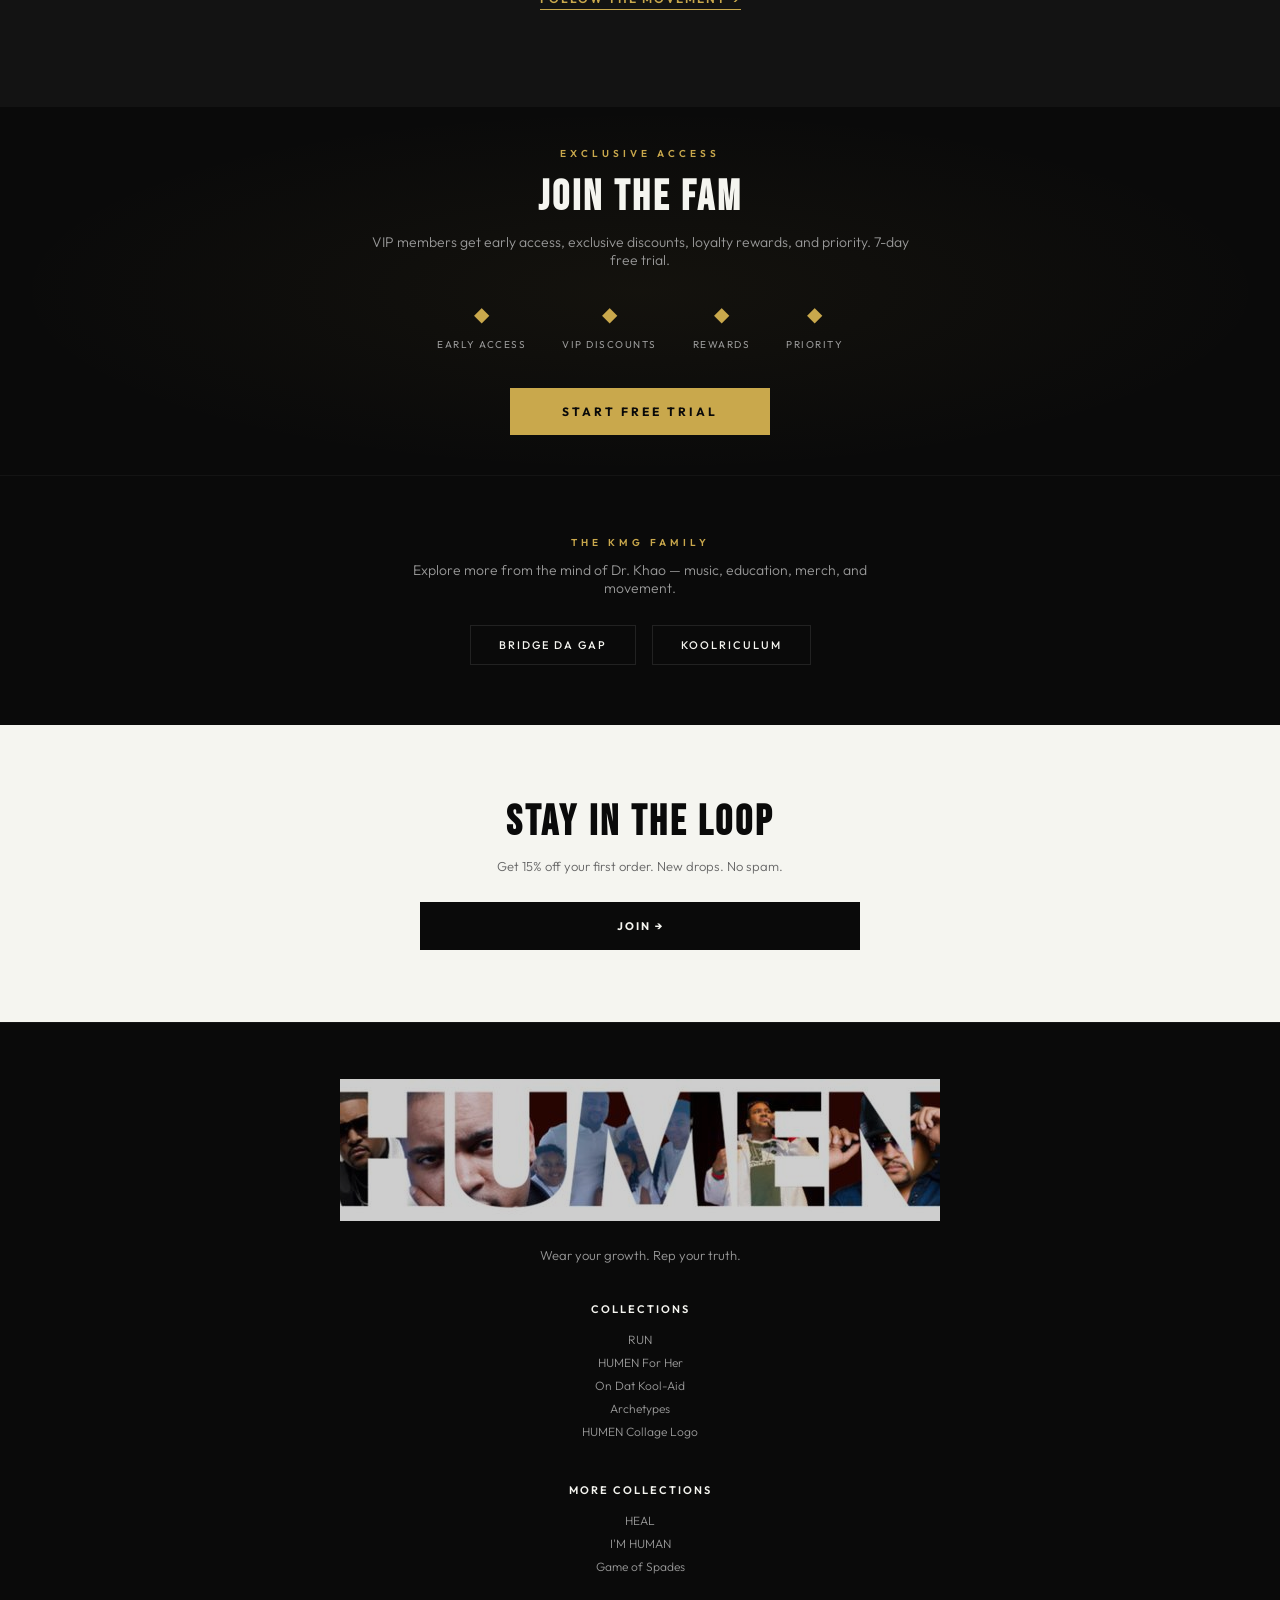
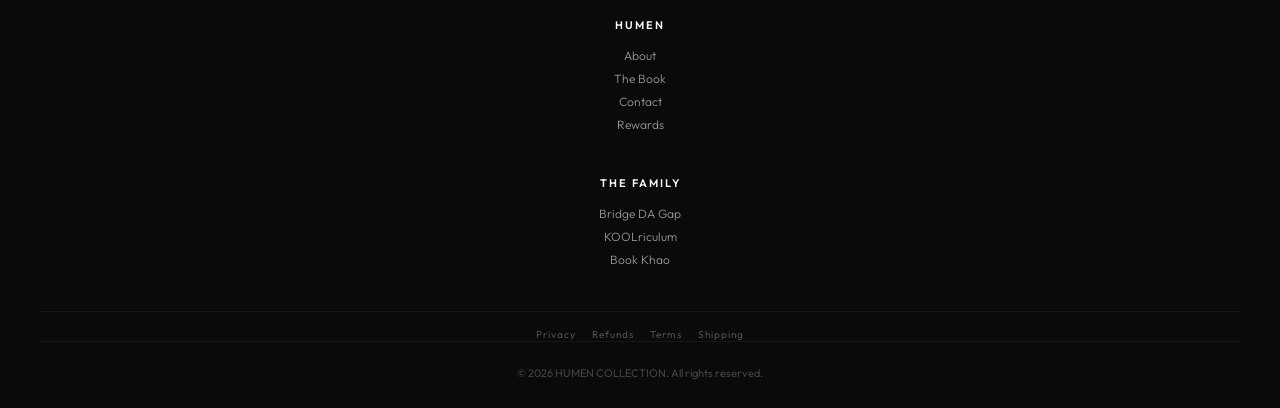
==== commit 16c6ff49: "Fix all Shopify links" ====
--- a/index.html
+++ b/index.html
@@ -49,8 +49,8 @@
 <img src="images/run-art.png" alt="RUN" style="margin-bottom:14px;filter:drop-shadow(0 0 40px rgba(232,67,147,.3))">
 <div style="font-size:10px;letter-spacing:4px;text-transform:uppercase;color:var(--gd);margin-bottom:6px;font-weight:600">HUMEN Collection</div>
 <h1 style="font-family:'Permanent Marker',cursive;font-size:clamp(32px,4vw,48px);color:var(--rp);line-height:1.1;margin-bottom:10px">RUN</h1>
-<p style="font-size:13px;color:rgba(245,245,240,.5);font-weight:300;line-height:1.5;margin-bottom:22px">Protect your peace. Choose what’s real. Leave the noise behind.</p>
-<a href="#" class="hb bp" onclick="window.location.href='run.html';return false"><span>Shop RUN</span></a>
+<p style="font-size:13px;color:rgba(245,245,240,.5);font-weight:300;line-height:1.5;margin-bottom:22px">Protect your peace. Choose what's real. Leave the noise behind.</p>
+<a href="https://shop.humencollection.me/collections/run-collection-outrun-the-noise" class="hb bp"><span>Shop RUN</span></a>
 </div>
 </div>
 
@@ -60,7 +60,7 @@
 <div style="font-size:10px;letter-spacing:4px;text-transform:uppercase;color:var(--gd);margin-bottom:6px;font-weight:600">HUMEN Collection</div>
 <h1 style="font-family:'Cormorant Garamond',serif;font-size:clamp(15px,1.8vw,20px);font-style:italic;letter-spacing:3px;color:var(--hr);line-height:1.1;margin-bottom:10px">Strength never looked this good.</h1>
 <p style="font-size:13px;color:rgba(245,245,240,.5);font-weight:300;line-height:1.5;margin-bottom:22px">Designed for her story.</p>
-<a href="#" class="hb br" onclick="window.location.href='forher.html';return false"><span>Shop HUMEN For Her</span></a>
+<a href="https://shop.humencollection.me/collections/humen-for-her" class="hb br"><span>Shop HUMEN For Her</span></a>
 </div>
 </div>
 
@@ -70,7 +70,7 @@
 <div style="font-size:10px;letter-spacing:4px;text-transform:uppercase;color:var(--gd);margin-bottom:6px;font-weight:600">HUMEN Collection</div>
 <h1 style="font-family:'Righteous',sans-serif;font-size:clamp(22px,3vw,36px);color:var(--kr);line-height:1.1;margin-bottom:10px">ON DAT KOOL-AID</h1>
 <p style="font-size:13px;color:rgba(245,245,240,.5);font-weight:300;line-height:1.5;margin-bottom:22px">Sip the truth, not the hype.</p>
-<a href="#" class="hb brd" onclick="window.location.href='koolaid.html';return false"><span>Shop Kool-Aid</span></a>
+<a href="https://shop.humencollection.me/collections/on-dat-kool-aid" class="hb brd"><span>Shop Kool-Aid</span></a>
 </div>
 </div>
 
@@ -80,7 +80,7 @@
 <div style="font-size:10px;letter-spacing:4px;text-transform:uppercase;color:var(--gd);margin-bottom:6px;font-weight:600">HUMEN Collection</div>
 <h1 style="font-family:'Oswald',sans-serif;font-size:clamp(22px,3vw,36px);font-weight:700;letter-spacing:6px;color:var(--ag);line-height:1.1;margin-bottom:10px">ARCHETYPES</h1>
 <p style="font-size:13px;color:rgba(245,245,240,.5);font-weight:300;line-height:1.5;margin-bottom:22px">Peel back the layers. Which one are you?</p>
-<a href="#" class="hb bg" onclick="window.location.href='archetypes.html';return false"><span>Shop Archetypes</span></a>
+<a href="https://shop.humencollection.me/collections/archetypes" class="hb bg"><span>Shop Archetypes</span></a>
 </div>
 </div>
 
@@ -90,7 +90,7 @@
 <div style="font-size:10px;letter-spacing:4px;text-transform:uppercase;color:var(--gd);margin-bottom:6px;font-weight:600">HUMEN Collection</div>
 <h1 style="font-family:'Bebas Neue',sans-serif;font-size:clamp(22px,3vw,36px);letter-spacing:4px;color:var(--wh);line-height:1.1;margin-bottom:10px">HUMEN COLLAGE LOGO</h1>
 <p style="font-size:13px;color:rgba(245,245,240,.5);font-weight:300;line-height:1.5;margin-bottom:22px">The original. The foundation. Wear the story.</p>
-<a href="#" class="hb " onclick="window.location.href='collage.html';return false"><span>Shop The Original</span></a>
+<a href="https://shop.humencollection.me/collections/humen-collection" class="hb "><span>Shop The Original</span></a>
 </div>
 </div>
 
@@ -116,19 +116,19 @@
 
 <section class="cs" id="cols">
 <div class="cb b-run fi"><div class="cv"><div class="cvb"></div><img src="images/run-art.png" alt="RUN" style="filter:drop-shadow(0 0 40px rgba(232,67,147,.2))"></div><div class="ci"><div class="cn">01</div><h2 style="font-family:'Permanent Marker',cursive;font-size:clamp(44px,6vw,76px);color:var(--rp);line-height:1;margin-bottom:6px">RUN</h2><p class="ct">Outrun the Noise</p><p class="cst">Every man faces the chase. RUN is about choosing your peace, protecting what&rsquo;s real, and leaving the noise behind.</p><a class="cc" onclick="window.location.href='run.html'">Shop Collection <span class="aw"></span></a></div></div>
-<div class="cb b-fh" onclick="window.open('https://www.humencollection.me/collections/humen-for-her','_blank')" style="cursor:pointer fi"><div class="cv"><div class="cvb"></div><img src="images/forher-logo.png" alt="HUMEN For Her" style="max-width:55%;filter:drop-shadow(0 0 30px rgba(196,136,123,.15))"></div><div class="ci"><div class="cn">02</div><h2 style="font-family:'Cormorant Garamond',serif;font-size:clamp(34px,5vw,56px);font-weight:600;color:var(--hr);line-height:1.1;margin-bottom:6px">HUMEN <em style="font-style:italic;font-weight:400">For Her</em></h2><p class="ct">Designed for her story</p><p class="cst">HUMEN For Her &mdash; designed for the women who carry everything and still show up. This is your armor, made beautiful.</p><a class="cc" onclick="window.location.href='forher.html'">Shop Collection <span class="aw"></span></a></div></div>
-<div class="cb b-ka" onclick="window.open('https://www.humencollection.me/collections/on-dat-kool-aid','_blank')" style="cursor:pointer fi"><div class="cv"><div class="cvb"></div><img src="images/koolaid-art.png" alt="On Dat Kool-Aid" style="max-width:65%;filter:drop-shadow(0 0 40px rgba(231,76,60,.2))"></div><div class="ci"><div class="cn">03</div><h2 style="font-family:'Righteous',sans-serif;font-size:clamp(32px,4.5vw,58px);color:var(--kr);line-height:1;margin-bottom:6px">On Dat Kool-Aid</h2><p class="ct">Sip the truth, not the hype</p><p class="cst">Everybody&rsquo;s drinking something. This collection is for the ones who question the narrative and refuse to follow blindly.</p><a class="cc" onclick="window.location.href='koolaid.html'">Shop Collection <span class="aw"></span></a></div></div>
-<div class="cb b-ar" onclick="window.open('https://www.humencollection.me/collections/archetypes','_blank')" style="cursor:pointer fi"><div class="cv"><div class="cvb"></div><img src="images/archetypes-logo.png" alt="Archetypes" style="max-width:55%;filter:drop-shadow(0 0 30px rgba(184,148,31,.15))"></div><div class="ci"><div class="cn">04</div><h2 style="font-family:'Oswald',sans-serif;font-size:clamp(38px,5.5vw,68px);font-weight:700;color:var(--ag);letter-spacing:6px;text-transform:uppercase;line-height:1;margin-bottom:6px">Archetypes</h2><p class="ct">Which one are you?</p><p class="cst">Peel back the layers. Inspired by depth, complexity, and the unique patterns that shape who we are.</p><a class="cc" onclick="window.location.href='archetypes.html'">Shop Collection <span class="aw"></span></a></div></div>
-<div class="cb b-cl" onclick="window.open('https://www.humencollection.me/collections/humen-collection','_blank')" style="cursor:pointer fi"><div class="cv"><div class="cvb"></div><img src="images/humen-logo.jpg" alt="HUMEN" style="max-width:65%;filter:drop-shadow(0 0 30px rgba(255,255,255,.06))"></div><div class="ci"><div class="cn">05</div><h2 style="font-family:'Bebas Neue',sans-serif;font-size:clamp(38px,5.5vw,68px);letter-spacing:4px;line-height:1;margin-bottom:6px">HUMEN Collage Logo</h2><p class="ct">The Original</p><p class="cst">Where it all started. The HUMEN Collage Logo is the signature &mdash; the face of the movement.</p><a class="cc" onclick="window.location.href='collage.html'">Shop Collection <span class="aw"></span></a></div></div>
+<div class="cb b-fh" onclick="window.open('https://shop.humencollection.me/collections/humen-for-her','_blank')" style="cursor:pointer fi"><div class="cv"><div class="cvb"></div><img src="images/forher-logo.png" alt="HUMEN For Her" style="max-width:55%;filter:drop-shadow(0 0 30px rgba(196,136,123,.15))"></div><div class="ci"><div class="cn">02</div><h2 style="font-family:'Cormorant Garamond',serif;font-size:clamp(34px,5vw,56px);font-weight:600;color:var(--hr);line-height:1.1;margin-bottom:6px">HUMEN <em style="font-style:italic;font-weight:400">For Her</em></h2><p class="ct">Designed for her story</p><p class="cst">HUMEN For Her &mdash; designed for the women who carry everything and still show up. This is your armor, made beautiful.</p><a class="cc" onclick="window.location.href='forher.html'">Shop Collection <span class="aw"></span></a></div></div>
+<div class="cb b-ka" onclick="window.open('https://shop.humencollection.me/collections/on-dat-kool-aid','_blank')" style="cursor:pointer fi"><div class="cv"><div class="cvb"></div><img src="images/koolaid-art.png" alt="On Dat Kool-Aid" style="max-width:65%;filter:drop-shadow(0 0 40px rgba(231,76,60,.2))"></div><div class="ci"><div class="cn">03</div><h2 style="font-family:'Righteous',sans-serif;font-size:clamp(32px,4.5vw,58px);color:var(--kr);line-height:1;margin-bottom:6px">On Dat Kool-Aid</h2><p class="ct">Sip the truth, not the hype</p><p class="cst">Everybody&rsquo;s drinking something. This collection is for the ones who question the narrative and refuse to follow blindly.</p><a class="cc" onclick="window.location.href='koolaid.html'">Shop Collection <span class="aw"></span></a></div></div>
+<div class="cb b-ar" onclick="window.open('https://shop.humencollection.me/collections/archetypes','_blank')" style="cursor:pointer fi"><div class="cv"><div class="cvb"></div><img src="images/archetypes-logo.png" alt="Archetypes" style="max-width:55%;filter:drop-shadow(0 0 30px rgba(184,148,31,.15))"></div><div class="ci"><div class="cn">04</div><h2 style="font-family:'Oswald',sans-serif;font-size:clamp(38px,5.5vw,68px);font-weight:700;color:var(--ag);letter-spacing:6px;text-transform:uppercase;line-height:1;margin-bottom:6px">Archetypes</h2><p class="ct">Which one are you?</p><p class="cst">Peel back the layers. Inspired by depth, complexity, and the unique patterns that shape who we are.</p><a class="cc" onclick="window.location.href='archetypes.html'">Shop Collection <span class="aw"></span></a></div></div>
+<div class="cb b-cl" onclick="window.open('https://shop.humencollection.me/collections/humen-collection','_blank')" style="cursor:pointer fi"><div class="cv"><div class="cvb"></div><img src="images/humen-logo.jpg" alt="HUMEN" style="max-width:65%;filter:drop-shadow(0 0 30px rgba(255,255,255,.06))"></div><div class="ci"><div class="cn">05</div><h2 style="font-family:'Bebas Neue',sans-serif;font-size:clamp(38px,5.5vw,68px);letter-spacing:4px;line-height:1;margin-bottom:6px">HUMEN Collage Logo</h2><p class="ct">The Original</p><p class="cst">Where it all started. The HUMEN Collage Logo is the signature &mdash; the face of the movement.</p><a class="cc" onclick="window.location.href='collage.html'">Shop Collection <span class="aw"></span></a></div></div>
 </section>
 
 <section class="ts" id="trend">
-<div class="th"><div><div class="sl">Don&rsquo;t Sleep</div><h2 class="st">THE FAM&rsquo;S PICKS</h2></div><a href="https://www.humencollection.me/collections/all-products" target="_blank" class="tl">View All &rarr;</a></div>
+<div class="th"><div><div class="sl">Don&rsquo;t Sleep</div><h2 class="st">THE FAM&rsquo;S PICKS</h2></div><a href="https://shop.humencollection.me/collections/all-products" target="_blank" class="tl">View All &rarr;</a></div>
 <div class="tg">
-<div class="pc" onclick="window.open('https://www.humencollection.me/collections/archetypes','_blank')" style="cursor:pointer"><div class="pi"><div class="pb">Hot</div><img src="images/archetypes-mock.png" alt="Archetypes Tee"><div class="qb">Add to Cart &rarr;</div></div><div class="pd"><div class="pn">Archetypes Brown Tee</div><div class="pct">Archetypes</div><div class="pp">From $29.99</div></div></div>
-<div class="pc" onclick="window.open('https://www.humencollection.me/collections/im-human','_blank')" style="cursor:pointer"><div class="pi"><div class="pb nb">New</div><img src="images/im-human-mocks.png" alt="I'M HUMAN"><div class="qb">Add to Cart &rarr;</div></div><div class="pd"><div class="pn">I&rsquo;M HUMAN Hoodie &amp; Tee</div><div class="pct">I&rsquo;M HUMAN</div><div class="pp">From $35.99</div></div></div>
+<div class="pc" onclick="window.open('https://shop.humencollection.me/collections/archetypes','_blank')" style="cursor:pointer"><div class="pi"><div class="pb">Hot</div><img src="images/archetypes-mock.png" alt="Archetypes Tee"><div class="qb">Add to Cart &rarr;</div></div><div class="pd"><div class="pn">Archetypes Brown Tee</div><div class="pct">Archetypes</div><div class="pp">From $29.99</div></div></div>
+<div class="pc" onclick="window.open('https://shop.humencollection.me/collections/im-human','_blank')" style="cursor:pointer"><div class="pi"><div class="pb nb">New</div><img src="images/im-human-mocks.png" alt="I'M HUMAN"><div class="qb">Add to Cart &rarr;</div></div><div class="pd"><div class="pn">I&rsquo;M HUMAN Hoodie &amp; Tee</div><div class="pct">I&rsquo;M HUMAN</div><div class="pp">From $35.99</div></div></div>
 <div class="pc"><div class="pi"><img src="images/spades-tshirt.png" alt="Game of Spades"><div class="qb">Add to Cart &rarr;</div></div><div class="pd"><div class="pn">Game of Spades Tee</div><div class="pct">Game of Spades</div><div class="pp">From $29.99</div></div></div>
-<div class="pc" onclick="window.open('https://www.humencollection.me/products/archetypes-collection-designer-flat-bill-cap','_blank')" style="cursor:pointer"><div class="pi"><img src="images/archetypes-hat.png" alt="Archetypes Hat"><div class="qb">Add to Cart &rarr;</div></div><div class="pd"><div class="pn">Archetypes Snapback Hat</div><div class="pct">Archetypes</div><div class="pp">$33.99</div></div></div>
+<div class="pc" onclick="window.open('https://shop.humencollection.me/products/archetypes-collection-designer-flat-bill-cap','_blank')" style="cursor:pointer"><div class="pi"><img src="images/archetypes-hat.png" alt="Archetypes Hat"><div class="qb">Add to Cart &rarr;</div></div><div class="pd"><div class="pn">Archetypes Snapback Hat</div><div class="pct">Archetypes</div><div class="pp">$33.99</div></div></div>
 </div>
 </section>
 
@@ -199,7 +199,7 @@
       <h4>HUMEN</h4>
       <a href="about.html">About</a>
       <a href="https://www.humen.me/books" target="_blank">The Book</a>
-      <a href="https://www.humencollection.me/pages/contact" target="_blank">Contact</a>
+      <a href="https://shop.humencollection.me/pages/contact" target="_blank">Contact</a>
       <a href="https://rewards.humencollection.me/pages/c271bf75-2b35-4ad0-a203-0f86c42dd423?locale=en&region_country=US" target="_blank">Rewards</a>
     </div>
     <div class="fc">
@@ -210,10 +210,10 @@
     </div>
   </div>
   <div style="margin-top:20px;padding-top:16px;border-top:1px solid rgba(245,245,240,.06);display:flex;flex-wrap:wrap;gap:16px;justify-content:center">
-    <a href="https://www.humencollection.me/policies/privacy-policy" target="_blank" style="font-size:10px;color:rgba(245,245,240,.3);text-decoration:none;letter-spacing:1px">Privacy</a>
-    <a href="https://www.humencollection.me/policies/refund-policy" target="_blank" style="font-size:10px;color:rgba(245,245,240,.3);text-decoration:none;letter-spacing:1px">Refunds</a>
-    <a href="https://www.humencollection.me/policies/terms-of-service" target="_blank" style="font-size:10px;color:rgba(245,245,240,.3);text-decoration:none;letter-spacing:1px">Terms</a>
-    <a href="https://www.humencollection.me/policies/shipping-policy" target="_blank" style="font-size:10px;color:rgba(245,245,240,.3);text-decoration:none;letter-spacing:1px">Shipping</a>
+    <a href="https://shop.humencollection.me/policies/privacy-policy" target="_blank" style="font-size:10px;color:rgba(245,245,240,.3);text-decoration:none;letter-spacing:1px">Privacy</a>
+    <a href="https://shop.humencollection.me/policies/refund-policy" target="_blank" style="font-size:10px;color:rgba(245,245,240,.3);text-decoration:none;letter-spacing:1px">Refunds</a>
+    <a href="https://shop.humencollection.me/policies/terms-of-service" target="_blank" style="font-size:10px;color:rgba(245,245,240,.3);text-decoration:none;letter-spacing:1px">Terms</a>
+    <a href="https://shop.humencollection.me/policies/shipping-policy" target="_blank" style="font-size:10px;color:rgba(245,245,240,.3);text-decoration:none;letter-spacing:1px">Shipping</a>
   </div>
   <div class="fb">&copy; 2026 HUMEN COLLECTION. All rights reserved.</div>
 </footer>
@@ -229,4 +229,4 @@
 setTimeout(function(){document.querySelectorAll('.fi').forEach(function(el){el.classList.add('vis')})},1500);
 </script>
 </body>
-</html>
+</html>
